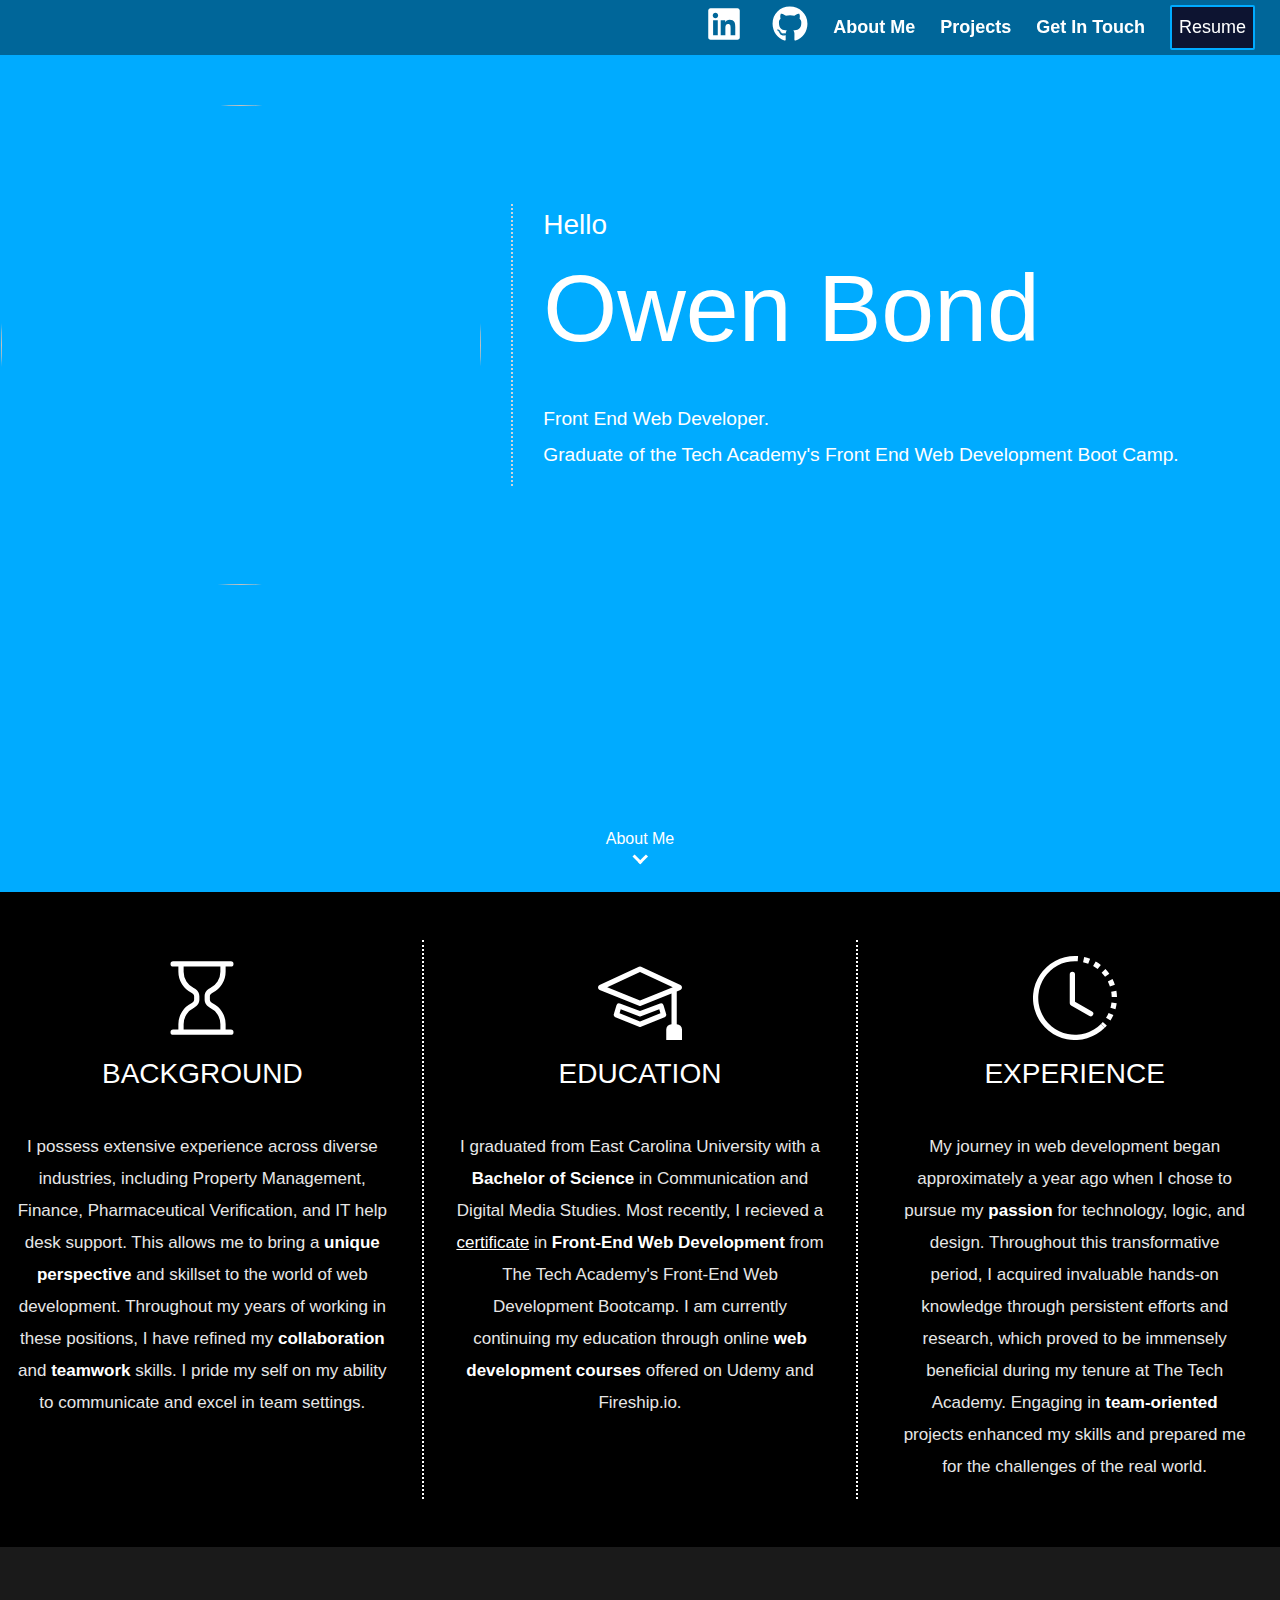
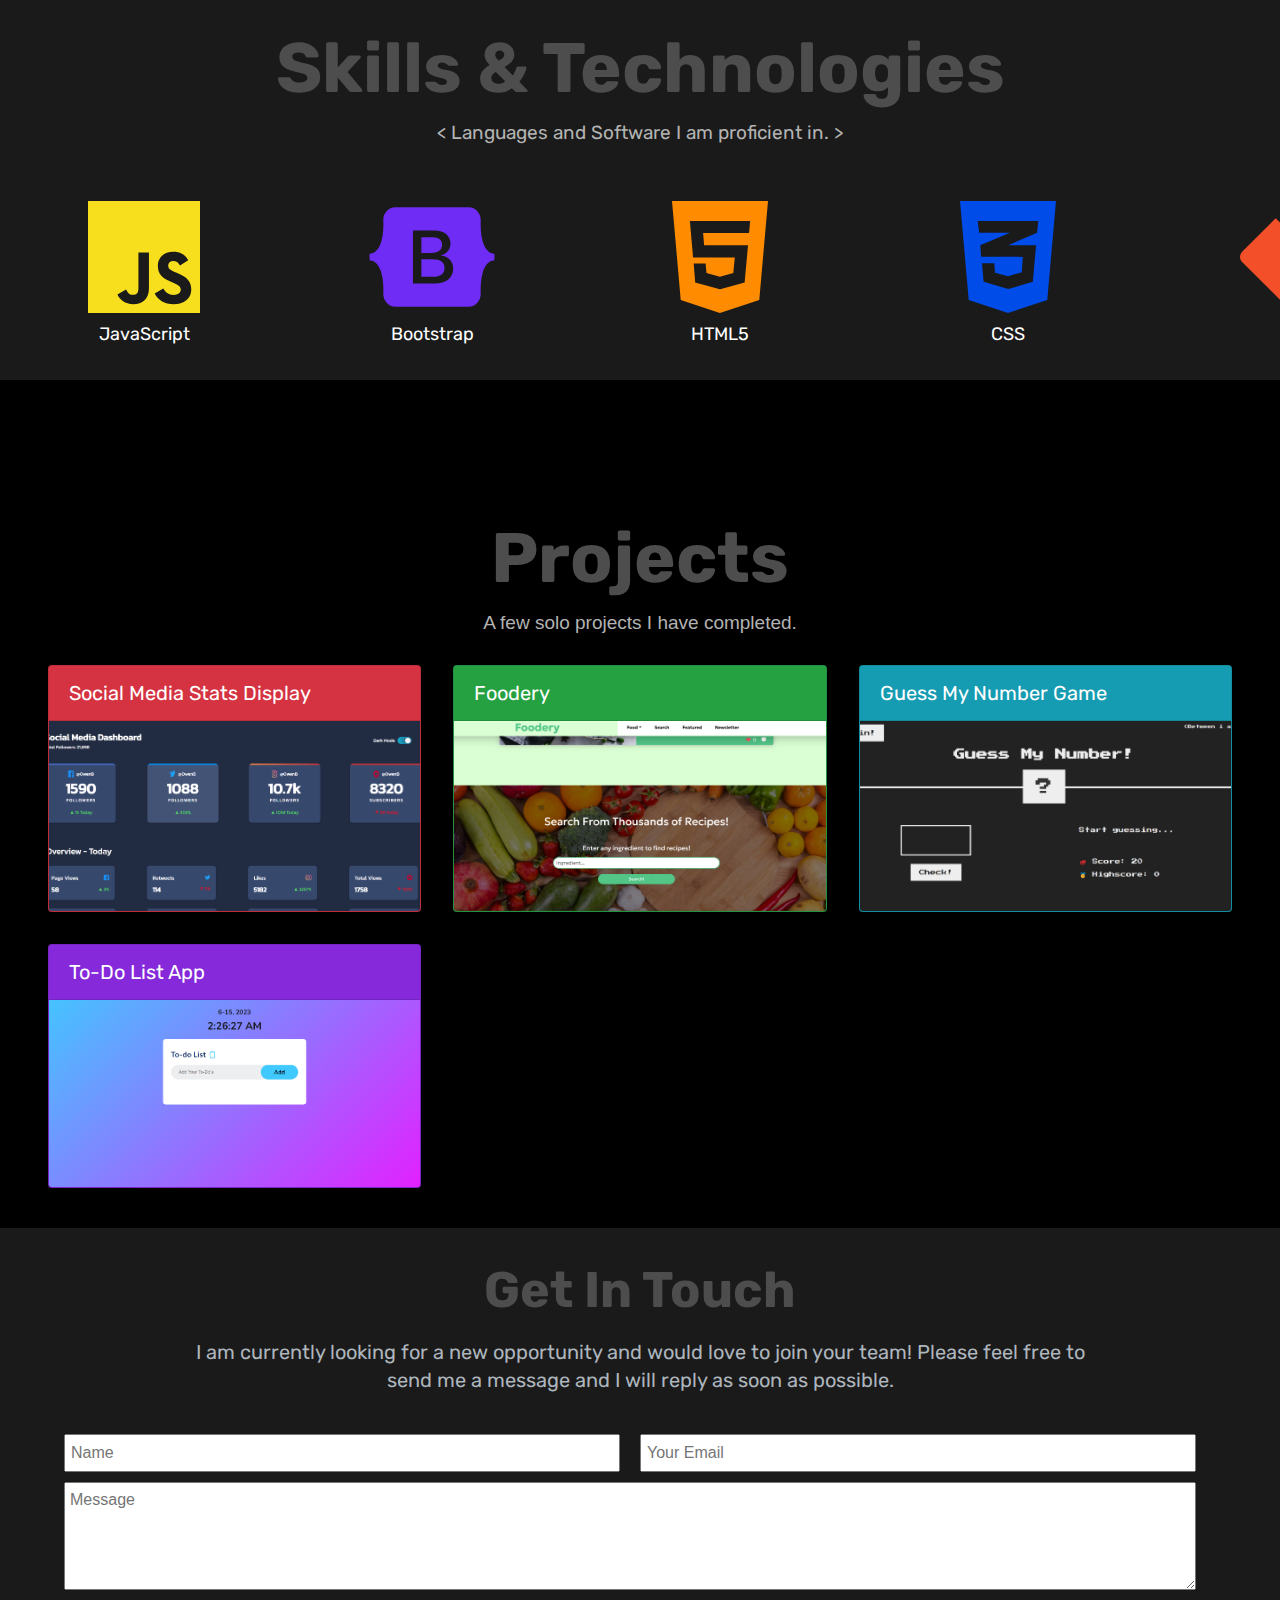
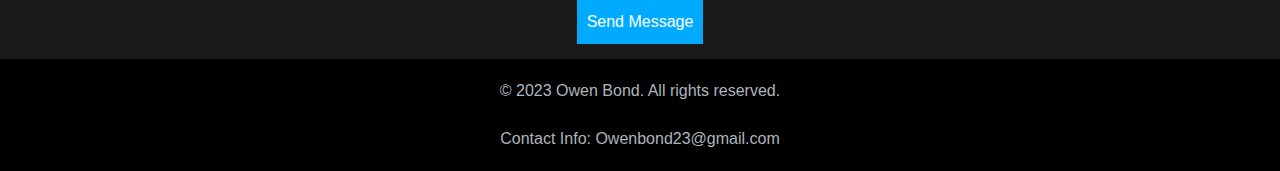
==== index.html @ 8c3c115b "Project Updates" ====
<!DOCTYPE html>
<html lang="en">
  <head>
    <meta charset="UTF-8" />
    <meta http-equiv="X-UA-Compatible" content="IE=edge" />
    <meta name="viewport" content="width=device-width, initial-scale=1.0" />

    <link rel="stylesheet" href="styles.css" />
    <link rel="preconnect" href="https://fonts.googleapis.com" />
    <link rel="preconnect" href="https://fonts.gstatic.com" crossorigin />
    <link
      href="https://fonts.googleapis.com/css2?family=Rubik:wght@400;700&display=swap"
      rel="stylesheet"
    />
    <script src="https://code.jquery.com/jquery-3.6.0.min.js"></script>
    <link
      rel="stylesheet"
      href="https://cdn.jsdelivr.net/npm/bootstrap@4.0.0/dist/css/bootstrap.min.css"
      integrity="sha384-Gn5384xqQ1aoWXA+058RXPxPg6fy4IWvTNh0E263XmFcJlSAwiGgFAW/dAiS6JXm"
      crossorigin="anonymous"
    />
    <title>Owen Bond</title>
  </head>
  <body>
    <!-- Nav Bar -->

    <div class="navbar-1 from-left">
      <div class="icon-container">
        <a
          class="icon-link"
          href="https://www.linkedin.com/in/owen-bond-795100236/"
          target="_blank"
        >
          <svg
            xmlns="http://www.w3.org/2000/svg"
            height="2em"
            width="2em"
            viewBox="0 0 448 512"
            fill="#fff"
          >
            <path
              d="M416 32H31.9C14.3 32 0 46.5 0 64.3v383.4C0 465.5 14.3 480 31.9 480H416c17.6 0 32-14.5 32-32.3V64.3c0-17.8-14.4-32.3-32-32.3zM135.4 416H69V202.2h66.5V416zm-33.2-243c-21.3 0-38.5-17.3-38.5-38.5S80.9 96 102.2 96c21.2 0 38.5 17.3 38.5 38.5 0 21.3-17.2 38.5-38.5 38.5zm282.1 243h-66.4V312c0-24.8-.5-56.7-34.5-56.7-34.6 0-39.9 27-39.9 54.9V416h-66.4V202.2h63.7v29.2h.9c8.9-16.8 30.6-34.5 62.9-34.5 67.2 0 79.7 44.3 79.7 101.9V416z"
            />
          </svg>
        </a>
        <a class="icon-link" href="https://github.com/OwenB23" target="_blank">
          <svg
            xmlns="http://www.w3.org/2000/svg"
            height="2em"
            width="2em"
            viewBox="0 0 496 512"
            fill="#fff"
          >
            <path
              d="M165.9 397.4c0 2-2.3 3.6-5.2 3.6-3.3.3-5.6-1.3-5.6-3.6 0-2 2.3-3.6 5.2-3.6 3-.3 5.6 1.3 5.6 3.6zm-31.1-4.5c-.7 2 1.3 4.3 4.3 4.9 2.6 1 5.6 0 6.2-2s-1.3-4.3-4.3-5.2c-2.6-.7-5.5.3-6.2 2.3zm44.2-1.7c-2.9.7-4.9 2.6-4.6 4.9.3 2 2.9 3.3 5.9 2.6 2.9-.7 4.9-2.6 4.6-4.6-.3-1.9-3-3.2-5.9-2.9zM244.8 8C106.1 8 0 113.3 0 252c0 110.9 69.8 205.8 169.5 239.2 12.8 2.3 17.3-5.6 17.3-12.1 0-6.2-.3-40.4-.3-61.4 0 0-70 15-84.7-29.8 0 0-11.4-29.1-27.8-36.6 0 0-22.9-15.7 1.6-15.4 0 0 24.9 2 38.6 25.8 21.9 38.6 58.6 27.5 72.9 20.9 2.3-16 8.8-27.1 16-33.7-55.9-6.2-112.3-14.3-112.3-110.5 0-27.5 7.6-41.3 23.6-58.9-2.6-6.5-11.1-33.3 2.6-67.9 20.9-6.5 69 27 69 27 20-5.6 41.5-8.5 62.8-8.5s42.8 2.9 62.8 8.5c0 0 48.1-33.6 69-27 13.7 34.7 5.2 61.4 2.6 67.9 16 17.7 25.8 31.5 25.8 58.9 0 96.5-58.9 104.2-114.8 110.5 9.2 7.9 17 22.9 17 46.4 0 33.7-.3 75.4-.3 83.6 0 6.5 4.6 14.4 17.3 12.1C428.2 457.8 496 362.9 496 252 496 113.3 383.5 8 244.8 8zM97.2 352.9c-1.3 1-1 3.3.7 5.2 1.6 1.6 3.9 2.3 5.2 1 1.3-1 1-3.3-.7-5.2-1.6-1.6-3.9-2.3-5.2-1zm-10.8-8.1c-.7 1.3.3 2.9 2.3 3.9 1.6 1 3.6.7 4.3-.7.7-1.3-.3-2.9-2.3-3.9-2-.6-3.6-.3-4.3.7zm32.4 35.6c-1.6 1.3-1 4.3 1.3 6.2 2.3 2.3 5.2 2.6 6.5 1 1.3-1.3.7-4.3-1.3-6.2-2.2-2.3-5.2-2.6-6.5-1zm-11.4-14.7c-1.6 1-1.6 3.6 0 5.9 1.6 2.3 4.3 3.3 5.6 2.3 1.6-1.3 1.6-3.9 0-6.2-1.4-2.3-4-3.3-5.6-2z"
            />
          </svg>
        </a>
      </div>
      <a href="#aboutMe" style="display: flex"> About Me</a
      ><a href="#projects" style="display: flex"> Projects</a>
      <a href="#GetInTouch" style="display: flex"> Get In Touch</a>
      <a
        href="https://owen-bond-resume.tiiny.site"
        target="_blank"
        download="resume.docx"
      >
        <button class="resumeBtn" id="resumeBtn" type="button">Resume</button>
      </a>
    </div>

    <!-- HERO SECTION -->
    <section class="hero-section">
      <div class="hero-container">
        <div class="hero-image">
          <img src="Images/New-zoomed-picture.jpg" />
        </div>
        <div class="hero-content-container">
          <div class="hero-content">Hello World! My name is</div>
          <h1 class="my-name">Owen Bond</h1>
          <div class="hero-specs">
            <p class="fade-in-1" id="first-paragraph">
              Front End Web Developer.
            </p>
            <p class="fade-in" id="second-paragraph">
              Graduate of the Tech Academy's Front End Web Development Boot
              Camp.
            </p>
          </div>
        </div>
      </div>
      <div class="fade-in-2 about-me-arrow">
        <p>About Me</p>
        <i class="arrow down"></i>
      </div>
    </section>

    <!-- ABOUT ME SECTION -->
    <section class="about-me-section" id="aboutMe">
      <div class="about-me-container">
        <div class="row text-center row-with-padding">
          <div class="col-lg-4 my-column">
            <svg
              xmlns="http://www.w3.org/2000/svg"
              height="100px"
              width="100px"
              fill="#fff"
              class="bi bi-hourglass pt-3"
              viewBox="0 0 16 16"
            >
              <path
                d="M2 1.5a.5.5 0 0 1 .5-.5h11a.5.5 0 0 1 0 1h-1v1a4.5 4.5 0 0 1-2.557 4.06c-.29.139-.443.377-.443.59v.7c0 .213.154.451.443.59A4.5 4.5 0 0 1 12.5 13v1h1a.5.5 0 0 1 0 1h-11a.5.5 0 1 1 0-1h1v-1a4.5 4.5 0 0 1 2.557-4.06c.29-.139.443-.377.443-.59v-.7c0-.213-.154-.451-.443-.59A4.5 4.5 0 0 1 3.5 3V2h-1a.5.5 0 0 1-.5-.5zm2.5.5v1a3.5 3.5 0 0 0 1.989 3.158c.533.256 1.011.791 1.011 1.491v.702c0 .7-.478 1.235-1.011 1.491A3.5 3.5 0 0 0 4.5 13v1h7v-1a3.5 3.5 0 0 0-1.989-3.158C8.978 9.586 8.5 9.052 8.5 8.351v-.702c0-.7.478-1.235 1.011-1.491A3.5 3.5 0 0 0 11.5 3V2h-7z"
              />
            </svg>
            <h3>BACKGROUND</h3>
            <p>
              I possess extensive experience across diverse industries,
              including Property Management, Finance, Pharmaceutical
              Verification, and IT help desk support. This allows me to bring a
              <strong style="color: #fff">unique perspective</strong> and
              skillset to the world of web development. Throughout my years of
              working in these positions, I have refined my
              <strong style="color: #fff">collaboration</strong> and
              <strong style="color: #fff">teamwork</strong> skills. I pride my
              self on my ability to communicate and excel in team settings.
            </p>
          </div>
          <div class="col-lg my-column border-middle">
            <svg
              xmlns="http://www.w3.org/2000/svg"
              width="100"
              height="100"
              fill="#fff"
              class="bi bi-mortarboard pt-3"
              viewBox="0 0 16 16"
            >
              <path
                d="M8.211 2.047a.5.5 0 0 0-.422 0l-7.5 3.5a.5.5 0 0 0 .025.917l7.5 3a.5.5 0 0 0 .372 0L14 7.14V13a1 1 0 0 0-1 1v2h3v-2a1 1 0 0 0-1-1V6.739l.686-.275a.5.5 0 0 0 .025-.917l-7.5-3.5ZM8 8.46 1.758 5.965 8 3.052l6.242 2.913L8 8.46Z"
              />
              <path
                d="M4.176 9.032a.5.5 0 0 0-.656.327l-.5 1.7a.5.5 0 0 0 .294.605l4.5 1.8a.5.5 0 0 0 .372 0l4.5-1.8a.5.5 0 0 0 .294-.605l-.5-1.7a.5.5 0 0 0-.656-.327L8 10.466 4.176 9.032Zm-.068 1.873.22-.748 3.496 1.311a.5.5 0 0 0 .352 0l3.496-1.311.22.748L8 12.46l-3.892-1.556Z"
              />
            </svg>
            <h3>EDUCATION</h3>
            <p>
              I graduated from East Carolina University with a
              <strong style="color: #fff">Bachelor of Science</strong> in
              Communication and Digital Media Studies. Most recently, I recieved
              a
              <a href="https://www.learncodinganywhere.com" target="_blank"
                >certificate</a
              >
              in
              <strong style="color: #fff">Front-End Web Development</strong>
              from The Tech Academy's Front-End Web Development Bootcamp. I am
              currently continuing my education through online
              <strong style="color: #fff">web development courses</strong>
              offered on Udemy and Fireship.io.
            </p>
          </div>

          <div class="col-lg-4 my-column">
            <div class="col-lg my-column">
              <svg
                xmlns="http://www.w3.org/2000/svg"
                width="100"
                height="100"
                fill="#fff"
                class="bi bi-clock-history pt-3"
                viewBox="0 0 16 16"
              >
                <path
                  d="M8.515 1.019A7 7 0 0 0 8 1V0a8 8 0 0 1 .589.022l-.074.997zm2.004.45a7.003 7.003 0 0 0-.985-.299l.219-.976c.383.086.76.2 1.126.342l-.36.933zm1.37.71a7.01 7.01 0 0 0-.439-.27l.493-.87a8.025 8.025 0 0 1 .979.654l-.615.789a6.996 6.996 0 0 0-.418-.302zm1.834 1.79a6.99 6.99 0 0 0-.653-.796l.724-.69c.27.285.52.59.747.91l-.818.576zm.744 1.352a7.08 7.08 0 0 0-.214-.468l.893-.45a7.976 7.976 0 0 1 .45 1.088l-.95.313a7.023 7.023 0 0 0-.179-.483zm.53 2.507a6.991 6.991 0 0 0-.1-1.025l.985-.17c.067.386.106.778.116 1.17l-1 .025zm-.131 1.538c.033-.17.06-.339.081-.51l.993.123a7.957 7.957 0 0 1-.23 1.155l-.964-.267c.046-.165.086-.332.12-.501zm-.952 2.379c.184-.29.346-.594.486-.908l.914.405c-.16.36-.345.706-.555 1.038l-.845-.535zm-.964 1.205c.122-.122.239-.248.35-.378l.758.653a8.073 8.073 0 0 1-.401.432l-.707-.707z"
                />
                <path
                  d="M8 1a7 7 0 1 0 4.95 11.95l.707.707A8.001 8.001 0 1 1 8 0v1z"
                />
                <path
                  d="M7.5 3a.5.5 0 0 1 .5.5v5.21l3.248 1.856a.5.5 0 0 1-.496.868l-3.5-2A.5.5 0 0 1 7 9V3.5a.5.5 0 0 1 .5-.5z"
                />
              </svg>
              <h3>EXPERIENCE</h3>
              <p>
                My journey in web development began approximately a year ago
                when I chose to pursue my
                <strong style="color: #fff">passion</strong> for technology,
                logic, and design. Throughout this transformative period, I
                acquired invaluable hands-on knowledge through persistent
                efforts and research, which proved to be immensely beneficial
                during my tenure at The Tech Academy. Engaging in
                <strong style="color: #fff">team-oriented</strong>
                projects enhanced my skills and prepared me for the challenges
                of the real world.
              </p>
            </div>
          </div>
        </div>
      </div>
    </section>

    <!-- Skills Section -->
    <section class="skills-section" id="skills-section">
      <div class="skills-container">
        <h1>Skills & Technologies</h1>
        <p>< Languages and Software I am proficient in. ></p>
      </div>

      <div id="carousel-container">
        <div class="icons">
          <div class="icons-container">
            <svg
              xmlns="http://www.w3.org/2000/svg"
              height="8em"
              width="8em"
              viewBox="0 0 448 512"
              fill=" #f7df1e "
            >
              <path
                d="M0 32v448h448V32H0zm243.8 349.4c0 43.6-25.6 63.5-62.9 63.5-33.7 0-53.2-17.4-63.2-38.5l34.3-20.7c6.6 11.7 12.6 21.6 27.1 21.6 13.8 0 22.6-5.4 22.6-26.5V237.7h42.1v143.7zm99.6 63.5c-39.1 0-64.4-18.6-76.7-43l34.3-19.8c9 14.7 20.8 25.6 41.5 25.6 17.4 0 28.6-8.7 28.6-20.8 0-14.4-11.4-19.5-30.7-28l-10.5-4.5c-30.4-12.9-50.5-29.2-50.5-63.5 0-31.6 24.1-55.6 61.6-55.6 26.8 0 46 9.3 59.8 33.7L368 290c-7.2-12.9-15-18-27.1-18-12.3 0-20.1 7.8-20.1 18 0 12.6 7.8 17.7 25.9 25.6l10.5 4.5c35.8 15.3 55.9 31 55.9 66.2 0 37.8-29.8 58.6-69.7 58.6z"
              />
            </svg>
            <p>JavaScript</p>
          </div>
          <div class="icons-container">
            <svg
              xmlns="http://www.w3.org/2000/svg"
              height="8em"
              width="8em"
              viewBox="0 0 576 512"
              fill="#6f2cf4"
            >
              <path
                d="M333.5,201.4c0-22.1-15.6-34.3-43-34.3h-50.4v71.2h42.5C315.4,238.2,333.5,225,333.5,201.4z M517,188.6 c-9.5-30.9-10.9-68.8-9.8-98.1c1.1-30.5-22.7-58.5-54.7-58.5H123.7c-32.1,0-55.8,28.1-54.7,58.5c1,29.3-0.3,67.2-9.8,98.1 c-9.6,31-25.7,50.6-52.2,53.1v28.5c26.4,2.5,42.6,22.1,52.2,53.1c9.5,30.9,10.9,68.8,9.8,98.1c-1.1,30.5,22.7,58.5,54.7,58.5h328.7 c32.1,0,55.8-28.1,54.7-58.5c-1-29.3,0.3-67.2,9.8-98.1c9.6-31,25.7-50.6,52.1-53.1v-28.5C542.7,239.2,526.5,219.6,517,188.6z M300.2,375.1h-97.9V136.8h97.4c43.3,0,71.7,23.4,71.7,59.4c0,25.3-19.1,47.9-43.5,51.8v1.3c33.2,3.6,55.5,26.6,55.5,58.3 C383.4,349.7,352.1,375.1,300.2,375.1z M290.2,266.4h-50.1v78.4h52.3c34.2,0,52.3-13.7,52.3-39.5 C344.7,279.6,326.1,266.4,290.2,266.4z"
              />
            </svg>
            <p>Bootstrap</p>
          </div>
          <div class="icons-container">
            <svg
              xmlns="http://www.w3.org/2000/svg"
              height="8em"
              width="8em"
              viewBox="0 0 384 512"
              fill="	#FF8C00"
            >
              <path
                d="M0 32l34.9 395.8L191.5 480l157.6-52.2L384 32H0zm308.2 127.9H124.4l4.1 49.4h175.6l-13.6 148.4-97.9 27v.3h-1.1l-98.7-27.3-6-75.8h47.7L138 320l53.5 14.5 53.7-14.5 6-62.2H84.3L71.5 112.2h241.1l-4.4 47.7z"
              />
            </svg>
            <p>HTML5</p>
          </div>
          <div class="icons-container">
            <svg
              xmlns="http://www.w3.org/2000/svg"
              height="8em"
              width="8em"
              viewBox="0 0 384 512"
              fill="#004ce8"
            >
              <path
                d="M0 32l34.9 395.8L192 480l157.1-52.2L384 32H0zm313.1 80l-4.8 47.3L193 208.6l-.3.1h111.5l-12.8 146.6-98.2 28.7-98.8-29.2-6.4-73.9h48.9l3.2 38.3 52.6 13.3 54.7-15.4 3.7-61.6-166.3-.5v-.1l-.2.1-3.6-46.3L193.1 162l6.5-2.7H76.7L70.9 112h242.2z"
              />
              <p>CSS</p>
            </svg>
          </div>
          <div class="icons-container">
            <svg
              xmlns="http://www.w3.org/2000/svg"
              height="8em"
              width="8em"
              viewBox="0 0 448 512"
              fill="#f34f29"
            >
              <path
                d="M439.55 236.05L244 40.45a28.87 28.87 0 0 0-40.81 0l-40.66 40.63 51.52 51.52c27.06-9.14 52.68 16.77 43.39 43.68l49.66 49.66c34.23-11.8 61.18 31 35.47 56.69-26.49 26.49-70.21-2.87-56-37.34L240.22 199v121.85c25.3 12.54 22.26 41.85 9.08 55a34.34 34.34 0 0 1-48.55 0c-17.57-17.6-11.07-46.91 11.25-56v-123c-20.8-8.51-24.6-30.74-18.64-45L142.57 101 8.45 235.14a28.86 28.86 0 0 0 0 40.81l195.61 195.6a28.86 28.86 0 0 0 40.8 0l194.69-194.69a28.86 28.86 0 0 0 0-40.81z"
              />
            </svg>
            <p>Git</p>
          </div>
          <div class="icons-container">
            <svg
              xmlns="http://www.w3.org/2000/svg"
              height="8em"
              width="8em"
              viewBox="0 0 496 512"
              fill="#fff"
            >
              <path
                d="M165.9 397.4c0 2-2.3 3.6-5.2 3.6-3.3.3-5.6-1.3-5.6-3.6 0-2 2.3-3.6 5.2-3.6 3-.3 5.6 1.3 5.6 3.6zm-31.1-4.5c-.7 2 1.3 4.3 4.3 4.9 2.6 1 5.6 0 6.2-2s-1.3-4.3-4.3-5.2c-2.6-.7-5.5.3-6.2 2.3zm44.2-1.7c-2.9.7-4.9 2.6-4.6 4.9.3 2 2.9 3.3 5.9 2.6 2.9-.7 4.9-2.6 4.6-4.6-.3-1.9-3-3.2-5.9-2.9zM244.8 8C106.1 8 0 113.3 0 252c0 110.9 69.8 205.8 169.5 239.2 12.8 2.3 17.3-5.6 17.3-12.1 0-6.2-.3-40.4-.3-61.4 0 0-70 15-84.7-29.8 0 0-11.4-29.1-27.8-36.6 0 0-22.9-15.7 1.6-15.4 0 0 24.9 2 38.6 25.8 21.9 38.6 58.6 27.5 72.9 20.9 2.3-16 8.8-27.1 16-33.7-55.9-6.2-112.3-14.3-112.3-110.5 0-27.5 7.6-41.3 23.6-58.9-2.6-6.5-11.1-33.3 2.6-67.9 20.9-6.5 69 27 69 27 20-5.6 41.5-8.5 62.8-8.5s42.8 2.9 62.8 8.5c0 0 48.1-33.6 69-27 13.7 34.7 5.2 61.4 2.6 67.9 16 17.7 25.8 31.5 25.8 58.9 0 96.5-58.9 104.2-114.8 110.5 9.2 7.9 17 22.9 17 46.4 0 33.7-.3 75.4-.3 83.6 0 6.5 4.6 14.4 17.3 12.1C428.2 457.8 496 362.9 496 252 496 113.3 383.5 8 244.8 8zM97.2 352.9c-1.3 1-1 3.3.7 5.2 1.6 1.6 3.9 2.3 5.2 1 1.3-1 1-3.3-.7-5.2-1.6-1.6-3.9-2.3-5.2-1zm-10.8-8.1c-.7 1.3.3 2.9 2.3 3.9 1.6 1 3.6.7 4.3-.7.7-1.3-.3-2.9-2.3-3.9-2-.6-3.6-.3-4.3.7zm32.4 35.6c-1.6 1.3-1 4.3 1.3 6.2 2.3 2.3 5.2 2.6 6.5 1 1.3-1.3.7-4.3-1.3-6.2-2.2-2.3-5.2-2.6-6.5-1zm-11.4-14.7c-1.6 1-1.6 3.6 0 5.9 1.6 2.3 4.3 3.3 5.6 2.3 1.6-1.3 1.6-3.9 0-6.2-1.4-2.3-4-3.3-5.6-2z"
              />
            </svg>
            <p>GitHub</p>
          </div>
          <div class="icons-container">
            <svg
              xmlns="http://www.w3.org/2000/svg"
              height="8em"
              width="8em"
              viewBox="-1.19275382 .5 25.19275382 24.582"
            >
              <path
                d="m1.406 16.346c.023.052.049.1.077.148.013.028.031.057.047.083.026.052.054.102.081.152l.157.264c.029.049.057.097.09.145.055.094.12.186.177.28.026.039.05.078.079.117.11.171.21.313.317.451.076.103.152.204.234.305.027.038.057.076.085.114l.221.268c.027.031.054.067.083.099.098.118.202.232.306.348 0 .002.003.004.005.007.129.162.268.306.42.434l.004.004c.08.082.16.163.245.243l.101.097c.111.104.222.207.339.307.002 0 .003.002.005.003l.057.05c.102.089.205.177.31.259l.125.105c.085.068.173.132.26.199l.136.104c.093.07.192.138.287.206.035.025.07.05.106.073l.029.023.281.184.12.08c.147.094.293.182.439.27.042.021.084.044.123.068.108.062.22.125.329.182.06.034.122.063.184.094.075.042.153.083.233.125.022.007.04.014.058.024l.004-.004c.033.015.064.031.096.047.12.06.245.117.375.173.024.01.05.02.076.034.144.063.288.123.437.181.034.01.07.027.105.04.135.051.274.103.412.152l.05.018c.153.052.304.102.46.149.036.01.073.023.111.033.159.048.313.105.474.135 10.273 1.863 13.258-6.146 13.258-6.146-2.508 3.25-6.959 4.107-11.174 3.153-.156-.036-.312-.086-.47-.132a11.753 11.753 0 0 1 -.663-.209l.095.029-.062-.024c-.136-.046-.267-.097-.4-.148a1.53 1.53 0 0 0 -.099-.038l-.011-.003c-.147-.059-.29-.119-.432-.182-.031-.01-.057-.024-.088-.036a13.656 13.656 0 0 1 -.5-.23l.138.061a1.483 1.483 0 0 1 -.106-.052c-.094-.044-.188-.094-.28-.141a3.784 3.784 0 0 1 -.207-.106l.02.01c-.113-.06-.226-.125-.34-.186-.034-.024-.073-.044-.112-.066a14.058 14.058 0 0 1 -.502-.306l.063.038a2.042 2.042 0 0 1 -.124-.083l.006.004a6.039 6.039 0 0 1 -.316-.208c-.034-.022-.065-.046-.1-.07a8.47 8.47 0 0 1 -.318-.228l.024.017c-.042-.034-.087-.066-.132-.099-.088-.069-.177-.135-.265-.207l-.118-.094a10.16 10.16 0 0 1 -.37-.309l-.001-.001-.347-.315-.1-.094c-.082-.083-.166-.162-.25-.244l-.097-.1a9.008 9.008 0 0 1 -.303-.315l-.006-.007-.017-.014a17.877 17.877 0 0 1 -.313-.353c-.027-.031-.052-.064-.08-.097l-.227-.275a13.75 13.75 0 0 1 -.3-.391l-.04-.056c-2.338-3.176-3.184-7.559-1.313-11.155l-1.652 2.089c-2.125 3.039-1.862 6.991-.237 10.218.037.079.078.153.118.228z"
                fill="#1266a9"
              />
              <path d="m8.563 11.968-.011-.016-.009-.012z" />
              <path
                d="m9.681 13.28.09.09c.114.11.231.217.35.324l.015.013c.12.106.255.217.394.325l.021.016c.034.023.063.05.096.073.14.108.281.211.428.314l.015.009c.062.045.128.086.198.13.028.018.06.042.09.06.106.068.21.131.317.196.017.007.032.016.048.023.09.055.188.108.282.156.033.02.065.035.099.054.067.033.133.068.197.102l.032.014c.135.066.273.128.408.189.034.013.063.024.092.038.111.048.224.094.335.136.05.017.097.037.144.052.102.038.209.073.31.108l.14.045c.146.045.294.104.449.128 7.933 1.306 9.769-4.771 9.769-4.771-1.653 2.367-4.852 3.495-8.261 2.614a8.215 8.215 0 0 1 -.506-.145l.057.016c-.048-.013-.09-.028-.136-.042-.104-.036-.211-.071-.312-.108l-.144-.054c-.112-.045-.226-.087-.335-.135-.034-.015-.065-.025-.091-.04-.14-.063-.281-.125-.418-.191l-.206-.107-.119-.06c-.092-.048-.177-.098-.265-.149a.558.558 0 0 1 -.065-.036l.003.001c-.106-.066-.216-.13-.318-.197-.034-.019-.065-.042-.097-.062l-.208-.135c-.144-.1-.285-.207-.428-.311-.032-.029-.063-.053-.094-.079-1.499-1.173-2.681-2.776-3.242-4.591-.591-1.887-.461-4.003.56-5.72l-1.255 1.768c-1.541 2.201-1.454 5.143-.254 7.471.219.43.441.793.686 1.139.228.326.48.708.784.97.108.123.224.24.345.359z"
                fill="#1266a9"
              />
              <path
                d="m2.436 17.992-.004-.006-.007-.009zm4.158-.744.01.007.002.003z"
              />
              <path
                d="m13.666 1.427c-.909 1.327-.996 2.975-.37 4.438.665 1.554 2.024 2.774 3.608 3.352.065.025.128.046.195.07l.088.027c.092.029.185.063.28.084 4.381.841 5.567-2.238 5.886-2.691-1.043 1.49-2.792 1.848-4.938 1.329a4.753 4.753 0 0 1 -.55-.17l.033.011a6.196 6.196 0 0 1 -.656-.27l.038.017c-.41-.2-.762-.416-1.089-.664-1.918-1.45-3.104-4.211-1.852-6.46z"
                fill="#1266a9"
              />
            </svg>
            <p>JQuery</p>
          </div>
          <div class="icons-container">
            <svg
              xmlns="http://www.w3.org/2000/svg"
              width="8em"
              height="8em"
              viewBox="0 0 256 266"
              preserveAspectRatio="xMidYMid"
            >
              <path
                d="M229.382 209.176L128 254.109 26.616 209.176C26.544 201.887 20.613 196 13.309 196 5.96 196 0 201.96 0 209.309c0 7.354 5.96 13.311 13.309 13.311 3.392 0 6.49-1.27 8.838-3.359l103.63 45.922c1.474.647 3.078.6 4.444 0l103.63-45.922a13.248 13.248 0 0 0 8.839 3.359c7.349 0 13.309-5.957 13.309-13.311 0-7.349-5.96-13.309-13.309-13.309-7.309 0-13.236 5.887-13.308 13.176z"
                fill="#62BBE7"
              />
              <path
                d="M114.808 107.166L11.29 153.044a5.509 5.509 0 0 0 0 10.08l114.595 50.787c1.366.6 2.967.653 4.44.002l103.545-45.89a13.245 13.245 0 0 0 8.831 3.362c7.344 0 13.299-5.956 13.299-13.298 0-7.349-5.955-13.3-13.299-13.3-7.302 0-13.224 5.883-13.296 13.165l-101.3 44.895-101-44.76 92.164-40.85a13.233 13.233 0 0 0 8.837 3.362c7.345 0 13.299-5.955 13.299-13.3 0-7.348-5.954-13.299-13.3-13.299-7.303 0-13.224 5.884-13.297 13.166z"
                fill="#62BBE7"
              />
              <path
                d="M125.777 51.467L22.147 97.393a13.239 13.239 0 0 0-8.838-3.363C5.96 94.03 0 99.991 0 107.339c0 7.355 5.96 13.31 13.309 13.31 7.304 0 13.235-5.887 13.307-13.176L128 62.546l101.082 44.793-92.244 40.882a13.249 13.249 0 0 0-8.838-3.363c-7.355 0-13.31 5.959-13.31 13.31 0 7.354 5.955 13.309 13.31 13.309 7.306 0 13.23-5.887 13.307-13.177l103.604-45.916a5.498 5.498 0 0 0 2.825-2.822 5.52 5.52 0 0 0-2.825-7.267l-114.69-50.824a5.491 5.491 0 0 0-4.444-.004z"
                fill="#78CBC8"
              />
              <path
                d="M125.778.466L22.148 46.394a13.259 13.259 0 0 0-8.838-3.361C5.961 43.033 0 48.992 0 56.345c0 7.35 5.961 13.305 13.31 13.305 7.304 0 13.235-5.887 13.307-13.173L128 11.543l101.383 44.934c.072 7.286 5.999 13.173 13.307 13.173 7.35 0 13.31-5.955 13.31-13.305 0-7.353-5.96-13.312-13.31-13.312-3.394 0-6.49 1.269-8.838 3.361L130.222.468A5.554 5.554 0 0 0 127.993 0c-.741 0-1.493.149-2.215.466z"
                fill="#78CBC8"
              />
            </svg>
            <p>Restful API</p>
          </div>
          <div class="icons-container">
            <svg
              xmlns="http://www.w3.org/2000/svg"
              height="8em"
              width="8em"
              viewBox="-7.938 -7.939 72.731 49.537"
              width="2500"
            >
              <g stroke-width=".187">
                <path
                  d="m21.72 24.79c-1.143 6.217-2.65 10.74-4.521 13.55-1.458 2.172-3.055 3.258-4.794 3.258-.464 0-1.035-.14-1.714-.418v-1.5c.331.05.72.075 1.167.075.811 0 1.465-.224 1.963-.673.596-.547.894-1.161.894-1.842 0-.465-.233-1.42-.696-2.864l-3.08-9.59h2.757l2.21 7.173c.497 1.628.704 2.765.621 3.413 1.21-3.238 2.054-6.766 2.534-10.58h2.658m-12.17 12.4h-2.806c-.099-4.75-.372-9.215-.82-13.4h-.023l-4.273 13.4h-2.138l-4.247-13.4h-.025c-.315 4.018-.513 8.483-.596 13.4h-2.559c.165-5.978.58-11.58 1.241-16.81h3.478l4.049 12.35h.025l4.074-12.35h3.328c.728 6.126 1.159 11.73 1.29 16.81"
                  fill="#00758f"
                />
                <path
                  d="m59.08 37.19h-7.973v-16.81h2.683v14.74h5.29v2.068m-20.05-3.363c-.68-1.096-1.019-2.854-1.019-5.279 0-4.233 1.284-6.351 3.85-6.351 1.342 0 2.327.507 2.956 1.519.678 1.096 1.018 2.84 1.018 5.231 0 4.267-1.284 6.402-3.85 6.402-1.341 0-2.327-.506-2.955-1.52m9.985 3.768-3.082-1.524c.274-.226.535-.47.77-.75 1.31-1.543 1.964-3.826 1.964-6.849 0-5.562-2.178-8.344-6.533-8.344-2.136 0-3.801.705-4.993 2.118-1.31 1.544-1.963 3.82-1.963 6.824 0 2.955.58 5.123 1.738 6.5 1.056 1.245 2.653 1.868 4.792 1.868.798 0 1.53-.098 2.195-.295l4.013 2.342 1.094-1.89m-15-5.065c0 1.426-.522 2.596-1.564 3.512-1.042.911-2.443 1.369-4.196 1.369-1.64 0-3.23-.527-4.77-1.57l.721-1.444c1.325.664 2.524.995 3.6.995 1.01 0 1.8-.225 2.372-.67.57-.449.913-1.074.913-1.867 0-.998-.695-1.851-1.968-2.567a306.291 306.291 0 0 1 -3.526-1.998c-1.273-.932-1.912-1.931-1.912-3.577 0-1.362.476-2.463 1.427-3.3.953-.84 2.183-1.26 3.689-1.26 1.557 0 2.972.417 4.247 1.248l-.648 1.443c-1.09-.464-2.166-.697-3.227-.697-.86 0-1.524.208-1.986.624-.465.413-.752.945-.752 1.593 0 .996.71 1.86 2.019 2.59 1.19.647 3.599 2.024 3.599 2.024 1.31.93 1.963 1.921 1.963 3.554m26.979 4.658h.445v-1.71h.581v-.35h-1.63v.35h.604zm3.383 0h.419v-2.06h-.63l-.513 1.404-.559-1.404h-.607v2.06h.397v-1.568h.022l.585 1.568h.302l.584-1.568z"
                  fill="#f29111"
                />
                <path
                  d="m36.78-7.929c-.709-.01-1.327.257-1.646 1.042-.547 1.321.81 2.62 1.277 3.291.344.467.79.996 1.032 1.523.142.345.183.712.325 1.077.324.894.627 1.889 1.053 2.723.222.427.465.874.749 1.258.163.225.446.325.507.692-.283.405-.305 1.015-.466 1.524-.73 2.295-.446 5.139.587 6.825.324.507 1.094 1.625 2.128 1.198.912-.365.71-1.523.972-2.538.061-.246.02-.407.142-.57v.042c.283.568.568 1.115.831 1.686.629.994 1.722 2.03 2.634 2.72.485.367.87.996 1.478 1.22v-.062h-.04c-.122-.182-.304-.264-.466-.405-.365-.366-.769-.813-1.053-1.22-.85-1.136-1.601-2.396-2.268-3.696-.325-.631-.608-1.321-.872-1.95-.121-.243-.121-.61-.324-.731-.305.446-.75.833-.972 1.379-.385.875-.425 1.951-.568 3.068-.08.021-.04 0-.08.04-.648-.162-.871-.832-1.115-1.4-.608-1.443-.71-3.76-.182-5.424.14-.426.75-1.766.506-2.173-.122-.388-.527-.61-.75-.915a8.054 8.054 0 0 1 -.728-1.3c-.486-1.137-.73-2.397-1.256-3.534-.243-.53-.67-1.077-1.013-1.564-.386-.549-.81-.935-1.115-1.584-.1-.224-.242-.59-.08-.833.039-.163.121-.224.284-.265.261-.223 1.012.06 1.275.182.75.304 1.378.59 2.005 1.015.283.204.587.59.952.692h.426c.648.142 1.378.04 1.986.223 1.073.345 2.045.853 2.917 1.401a18.007 18.007 0 0 1 6.319 6.947c.244.467.346.894.568 1.38.426.998.953 2.013 1.378 2.987.425.955.831 1.93 1.44 2.722.302.426 1.518.65 2.065.873.405.182 1.033.345 1.398.568.69.426 1.376.914 2.025 1.382.324.244 1.336.751 1.397 1.158-1.62-.04-2.876.122-3.93.57-.303.121-.789.121-.83.507.163.162.182.426.325.65.243.407.667.954 1.053 1.24.426.325.851.649 1.297.933.79.49 1.681.773 2.45 1.26.447.284.892.65 1.338.955.222.162.363.427.648.527v-.062c-.143-.182-.183-.446-.324-.65-.202-.202-.405-.385-.608-.588a9.674 9.674 0 0 0 -2.106-2.05c-.649-.449-2.068-1.059-2.33-1.808l-.041-.041c.445-.041.973-.204 1.399-.327.687-.183 1.316-.142 2.025-.324.324-.082.648-.184.974-.283v-.185c-.367-.364-.629-.853-1.013-1.198-1.032-.893-2.168-1.766-3.343-2.499-.63-.406-1.44-.669-2.108-1.015-.242-.122-.647-.182-.79-.386-.364-.447-.568-1.035-.83-1.564a50.647 50.647 0 0 1 -1.661-3.535c-.365-.792-.588-1.583-1.033-2.315-2.088-3.454-4.356-5.545-7.84-7.597-.75-.427-1.641-.61-2.592-.833-.508-.021-1.013-.06-1.52-.08-.325-.144-.65-.53-.933-.713-.722-.457-2.156-1.247-3.337-1.265zm4.998 5.021c-.344 0-.586.042-.83.102v.04h.039c.163.325.447.55.648.834.163.325.305.649.467.974l.04-.04c.285-.203.427-.528.427-1.016-.123-.143-.142-.284-.244-.427-.121-.202-.385-.304-.547-.467z"
                  fill="#00758f"
                />
              </g>
            </svg>
            <p>MySQL</p>
          </div>
          <div class="icons-container">
            <svg
              xmlns="http://www.w3.org/2000/svg"
              height="8em"
              width="8em"
              viewBox="-11.9 -2 1003.9 995.6"
            >
              <path
                d="m12.1 353.9s-24-17.3 4.8-40.4l67.1-60s19.2-20.2 39.5-2.6l619.2 468.8v224.8s-.3 35.3-45.6 31.4z"
                fill="#2489ca"
              />
              <path
                d="m171.7 498.8-159.6 145.1s-16.4 12.2 0 34l74.1 67.4s17.6 18.9 43.6-2.6l169.2-128.3z"
                fill="#1070b3"
              />
              <path
                d="m451.9 500 292.7-223.5-1.9-223.6s-12.5-48.8-54.2-23.4l-389.5 354.5z"
                fill="#0877b9"
              />
              <path
                d="m697.1 976.2c17 17.4 37.6 11.7 37.6 11.7l228.1-112.4c29.2-19.9 25.1-44.6 25.1-44.6v-671.2c0-29.5-30.2-39.7-30.2-39.7l-197.7-95.3c-43.2-26.7-71.5 4.8-71.5 4.8s36.4-26.2 54.2 23.4v887.5c0 6.1-1.3 12.1-3.9 17.5-5.2 10.5-16.5 20.3-43.6 16.2z"
                fill="#3c99d4"
              />
            </svg>
            <p>Visual Studio</p>
          </div>
        </div>
      </div>
    </section>

    <!-- Projects Section -->
    <section class="projects">
      <div class="projects-header" id="projects">
        <h1>Projects</h1>
        <p>A few solo projects I have completed.</p>
      </div>

      <div class="cards-container">
        <div class="card text-white bg-danger mb-3" style="max-width: 100%">
          <div
            data-toggle="modal"
            data-target="#project1Modal"
            class="card-header"
          >
            Social Media Stats Display
          </div>
          <div
            data-toggle="modal"
            data-target="#project1Modal"
            class="card-body p-0"
          >
            <img
              src="Images/socialmedia tracker.png"
              class="card-image"
              alt="Project Image"
            />
          </div>
        </div>

        <div
          class="modal fade"
          id="project1Modal"
          tabindex="-1"
          role="dialog"
          aria-labelledby="project1ModalLabel"
          aria-hidden="true"
        >
          <div class="modal-dialog modal-lg">
            <div
              style="background-color: black; border: 2px solid #adb5bd"
              class="modal-content"
            >
              <button
                type="button"
                class="close close-button"
                data-dismiss="modal"
                aria-label="Close"
              >
                <span aria-hidden="true">&times;</span>
              </button>
              <div class="modal-image-container">
                <img src="Images/socialmedia tracker.png" alt="Project Image" />
                <div class="overlay-container">
                  <div class="image-overlay">
                    <a
                      href="https://owenb23.github.io/Social-Media-Tracker/"
                      target="_blank"
                    >
                      <svg
                        xmlns="http://www.w3.org/2000/svg"
                        height="100%"
                        width="100%"
                        viewBox="0 0 640 512"
                        fill="#fff"
                      >
                        <path
                          d="M64 64V352H576V64H64zM0 64C0 28.7 28.7 0 64 0H576c35.3 0 64 28.7 64 64V352c0 35.3-28.7 64-64 64H64c-35.3 0-64-28.7-64-64V64zM128 448H512c17.7 0 32 14.3 32 32s-14.3 32-32 32H128c-17.7 0-32-14.3-32-32s14.3-32 32-32z"
                        />
                      </svg>
                    </a>
                    <a
                      href="https://github.com/OwenB23/Social-Media-Tracker"
                      target="_blank"
                    >
                      <svg
                        xmlns="http://www.w3.org/2000/svg"
                        height="100%"
                        width="100%"
                        viewBox="0 0 496 512"
                        fill="#fff"
                      >
                        <path
                          d="M165.9 397.4c0 2-2.3 3.6-5.2 3.6-3.3.3-5.6-1.3-5.6-3.6 0-2 2.3-3.6 5.2-3.6 3-.3 5.6 1.3 5.6 3.6zm-31.1-4.5c-.7 2 1.3 4.3 4.3 4.9 2.6 1 5.6 0 6.2-2s-1.3-4.3-4.3-5.2c-2.6-.7-5.5.3-6.2 2.3zm44.2-1.7c-2.9.7-4.9 2.6-4.6 4.9.3 2 2.9 3.3 5.9 2.6 2.9-.7 4.9-2.6 4.6-4.6-.3-1.9-3-3.2-5.9-2.9zM244.8 8C106.1 8 0 113.3 0 252c0 110.9 69.8 205.8 169.5 239.2 12.8 2.3 17.3-5.6 17.3-12.1 0-6.2-.3-40.4-.3-61.4 0 0-70 15-84.7-29.8 0 0-11.4-29.1-27.8-36.6 0 0-22.9-15.7 1.6-15.4 0 0 24.9 2 38.6 25.8 21.9 38.6 58.6 27.5 72.9 20.9 2.3-16 8.8-27.1 16-33.7-55.9-6.2-112.3-14.3-112.3-110.5 0-27.5 7.6-41.3 23.6-58.9-2.6-6.5-11.1-33.3 2.6-67.9 20.9-6.5 69 27 69 27 20-5.6 41.5-8.5 62.8-8.5s42.8 2.9 62.8 8.5c0 0 48.1-33.6 69-27 13.7 34.7 5.2 61.4 2.6 67.9 16 17.7 25.8 31.5 25.8 58.9 0 96.5-58.9 104.2-114.8 110.5 9.2 7.9 17 22.9 17 46.4 0 33.7-.3 75.4-.3 83.6 0 6.5 4.6 14.4 17.3 12.1C428.2 457.8 496 362.9 496 252 496 113.3 383.5 8 244.8 8zM97.2 352.9c-1.3 1-1 3.3.7 5.2 1.6 1.6 3.9 2.3 5.2 1 1.3-1 1-3.3-.7-5.2-1.6-1.6-3.9-2.3-5.2-1zm-10.8-8.1c-.7 1.3.3 2.9 2.3 3.9 1.6 1 3.6.7 4.3-.7.7-1.3-.3-2.9-2.3-3.9-2-.6-3.6-.3-4.3.7zm32.4 35.6c-1.6 1.3-1 4.3 1.3 6.2 2.3 2.3 5.2 2.6 6.5 1 1.3-1.3.7-4.3-1.3-6.2-2.2-2.3-5.2-2.6-6.5-1zm-11.4-14.7c-1.6 1-1.6 3.6 0 5.9 1.6 2.3 4.3 3.3 5.6 2.3 1.6-1.3 1.6-3.9 0-6.2-1.4-2.3-4-3.3-5.6-2z"
                        />
                      </svg>
                    </a>
                  </div>
                </div>
              </div>

              <div class="modal-project-header">
                <h1>Social Media Display</h1>
                <p>
                  This is a project I recreated from "FrontEndMento.io". I used
                  the image they provided and replicated a social media activity
                  display page with a dark/light mode toggle.
                </p>
              </div>
              <div class="solo-badge">
                <span class="badge p-3 mr-2 badge-pill badge-info solo"
                  >Solo</span
                ><svg
                  xmlns="http://www.w3.org/2000/svg"
                  height="1.5em"
                  width="1.5em"
                  viewBox="0 0 448 512"
                  fill="#fff"
                >
                  <path
                    d="M224 256A128 128 0 1 0 224 0a128 128 0 1 0 0 256zm-45.7 48C79.8 304 0 383.8 0 482.3C0 498.7 13.3 512 29.7 512H418.3c16.4 0 29.7-13.3 29.7-29.7C448 383.8 368.2 304 269.7 304H178.3z"
                  />
                </svg>
              </div>
              <div class="language-badge-container">
                <span
                  class="badge p-2 mr-2 badge-pill"
                  style="background-color: #f34f29; color: #fff"
                  >HTML</span
                >
                <span
                  class="badge p-2 mr-2 badge-pill"
                  style="background-color: #004ce8; color: #fff"
                  >CSS</span
                >
                <span
                  class="badge p-2 mr-2 badge-pill"
                  style="background-color: #f7df1e; color: black"
                  >JavaScript</span
                >
              </div>
            </div>
          </div>
        </div>

        <div class="card text-white bg-success mb-3" style="max-width: 100%">
          <div
            class="card-header"
            data-toggle="modal"
            data-target="#project2Modal"
            class="card-header"
          >
            Foodery
          </div>
          <div
            class="card-body p-0"
            data-toggle="modal"
            data-target="#project2Modal"
          >
            <img
              src="Images/foodery newwww.png"
              class="card-image"
              alt="Project Image"
            />
          </div>
        </div>

        <div
          class="modal fade"
          id="project2Modal"
          tabindex="-1"
          role="dialog"
          aria-labelledby="project2ModalLabel"
          aria-hidden="true"
        >
          <div class="modal-dialog modal-lg">
            <div
              style="background-color: black; border: 2px solid #adb5bd"
              class="modal-content"
            >
              <button
                type="button"
                class="close close-button"
                data-dismiss="modal"
                aria-label="Close"
              >
                <span aria-hidden="true">&times;</span>
              </button>
              <div class="modal-image-container">
                <img src="Images/foodery newwww.png" alt="Project Image" />
                <div class="overlay-container">
                  <div class="image-overlay">
                    <a
                      href="https://owenb23.github.io/Foodery/"
                      target="_blank"
                    >
                      <svg
                        xmlns="http://www.w3.org/2000/svg"
                        height="100%"
                        width="100%"
                        viewBox="0 0 640 512"
                        fill="#fff"
                      >
                        <path
                          d="M64 64V352H576V64H64zM0 64C0 28.7 28.7 0 64 0H576c35.3 0 64 28.7 64 64V352c0 35.3-28.7 64-64 64H64c-35.3 0-64-28.7-64-64V64zM128 448H512c17.7 0 32 14.3 32 32s-14.3 32-32 32H128c-17.7 0-32-14.3-32-32s14.3-32 32-32z"
                        />
                      </svg>
                    </a>
                    <a
                      href="https://github.com/OwenB23/Foodery"
                      target="_blank"
                    >
                      <svg
                        xmlns="http://www.w3.org/2000/svg"
                        height="100%"
                        width="100%"
                        viewBox="0 0 496 512"
                        fill="#fff"
                      >
                        <path
                          d="M165.9 397.4c0 2-2.3 3.6-5.2 3.6-3.3.3-5.6-1.3-5.6-3.6 0-2 2.3-3.6 5.2-3.6 3-.3 5.6 1.3 5.6 3.6zm-31.1-4.5c-.7 2 1.3 4.3 4.3 4.9 2.6 1 5.6 0 6.2-2s-1.3-4.3-4.3-5.2c-2.6-.7-5.5.3-6.2 2.3zm44.2-1.7c-2.9.7-4.9 2.6-4.6 4.9.3 2 2.9 3.3 5.9 2.6 2.9-.7 4.9-2.6 4.6-4.6-.3-1.9-3-3.2-5.9-2.9zM244.8 8C106.1 8 0 113.3 0 252c0 110.9 69.8 205.8 169.5 239.2 12.8 2.3 17.3-5.6 17.3-12.1 0-6.2-.3-40.4-.3-61.4 0 0-70 15-84.7-29.8 0 0-11.4-29.1-27.8-36.6 0 0-22.9-15.7 1.6-15.4 0 0 24.9 2 38.6 25.8 21.9 38.6 58.6 27.5 72.9 20.9 2.3-16 8.8-27.1 16-33.7-55.9-6.2-112.3-14.3-112.3-110.5 0-27.5 7.6-41.3 23.6-58.9-2.6-6.5-11.1-33.3 2.6-67.9 20.9-6.5 69 27 69 27 20-5.6 41.5-8.5 62.8-8.5s42.8 2.9 62.8 8.5c0 0 48.1-33.6 69-27 13.7 34.7 5.2 61.4 2.6 67.9 16 17.7 25.8 31.5 25.8 58.9 0 96.5-58.9 104.2-114.8 110.5 9.2 7.9 17 22.9 17 46.4 0 33.7-.3 75.4-.3 83.6 0 6.5 4.6 14.4 17.3 12.1C428.2 457.8 496 362.9 496 252 496 113.3 383.5 8 244.8 8zM97.2 352.9c-1.3 1-1 3.3.7 5.2 1.6 1.6 3.9 2.3 5.2 1 1.3-1 1-3.3-.7-5.2-1.6-1.6-3.9-2.3-5.2-1zm-10.8-8.1c-.7 1.3.3 2.9 2.3 3.9 1.6 1 3.6.7 4.3-.7.7-1.3-.3-2.9-2.3-3.9-2-.6-3.6-.3-4.3.7zm32.4 35.6c-1.6 1.3-1 4.3 1.3 6.2 2.3 2.3 5.2 2.6 6.5 1 1.3-1.3.7-4.3-1.3-6.2-2.2-2.3-5.2-2.6-6.5-1zm-11.4-14.7c-1.6 1-1.6 3.6 0 5.9 1.6 2.3 4.3 3.3 5.6 2.3 1.6-1.3 1.6-3.9 0-6.2-1.4-2.3-4-3.3-5.6-2z"
                        />
                      </svg>
                    </a>
                  </div>
                </div>
              </div>
              <div class="modal-project-header">
                <h1>Foodery</h1>
                <p>
                  A user friendly food and recipe based website. Powered by a
                  functional API that enables effortless ingredient-specific
                  searches and displays an assortment of recipes.
                </p>
              </div>
              <div class="solo-badge">
                <span class="badge p-3 mr-2 badge-pill badge-info solo"
                  >Solo</span
                ><svg
                  xmlns="http://www.w3.org/2000/svg"
                  height="1.5em"
                  width="1.5em"
                  viewBox="0 0 448 512"
                  fill="#fff"
                >
                  <path
                    d="M224 256A128 128 0 1 0 224 0a128 128 0 1 0 0 256zm-45.7 48C79.8 304 0 383.8 0 482.3C0 498.7 13.3 512 29.7 512H418.3c16.4 0 29.7-13.3 29.7-29.7C448 383.8 368.2 304 269.7 304H178.3z"
                  />
                </svg>
              </div>
              <div class="language-badge-container">
                <span
                  class="badge p-2 mr-2 badge-pill"
                  style="background-color: #f34f29; color: #fff"
                  >HTML</span
                >
                <span
                  class="badge p-2 mr-2 badge-pill"
                  style="background-color: #004ce8; color: #fff"
                  >CSS</span
                >
                <span
                  class="badge p-2 mr-2 badge-pill"
                  style="background-color: #f7df1e; color: black"
                  >JavaScript</span
                >
                <span
                  class="badge p-2 mr-2 badge-pill"
                  style="background-color: #563d7c; color: #fff"
                  >Bootstrap</span
                >
                <span
                  class="badge p-2 mr-2 badge-pill"
                  style="background-color: #5cc1a3; color: #fff"
                  >API</span
                >
              </div>
            </div>
          </div>
        </div>

        <div class="card text-white bg-info mb-3" style="max-width: 100%">
          <div
            class="card-header"
            data-toggle="modal"
            data-target="#project3Modal"
          >
            Guess My Number Game
          </div>
          <div
            class="card-body p-0"
            data-toggle="modal"
            data-target="#project3Modal"
          >
            <img
              src="Images/Gues my number game SS.png"
              class="card-image"
              alt="Project Image"
            />
          </div>
        </div>

        <div
          class="modal fade"
          id="project3Modal"
          tabindex="-1"
          role="dialog"
          aria-labelledby="project3ModalLabel"
          aria-hidden="true"
        >
          <div class="modal-dialog modal-lg">
            <div
              style="background-color: black; border: 2px solid #adb5bd"
              class="modal-content"
            >
              <button
                type="button"
                class="close close-button"
                data-dismiss="modal"
                aria-label="Close"
              >
                <span aria-hidden="true">&times;</span>
              </button>
              <div class="modal-image-container">
                <img
                  src="Images/Gues my number game SS.png"
                  alt="Project Image"
                />
                <div class="overlay-container">
                  <div class="image-overlay">
                    <a
                      href="https://owenb23.github.io/Guess-My-Number-Game/"
                      target="_blank"
                    >
                      <svg
                        xmlns="http://www.w3.org/2000/svg"
                        height="100%"
                        width="100%"
                        viewBox="0 0 640 512"
                        fill="#fff"
                      >
                        <path
                          d="M64 64V352H576V64H64zM0 64C0 28.7 28.7 0 64 0H576c35.3 0 64 28.7 64 64V352c0 35.3-28.7 64-64 64H64c-35.3 0-64-28.7-64-64V64zM128 448H512c17.7 0 32 14.3 32 32s-14.3 32-32 32H128c-17.7 0-32-14.3-32-32s14.3-32 32-32z"
                        />
                      </svg>
                    </a>
                    <a
                      href="https://github.com/OwenB23/Guess-My-Number-Game"
                      target="_blank"
                    >
                      <svg
                        xmlns="http://www.w3.org/2000/svg"
                        height="100%"
                        width="100%"
                        viewBox="0 0 496 512"
                        fill="#fff"
                      >
                        <path
                          d="M165.9 397.4c0 2-2.3 3.6-5.2 3.6-3.3.3-5.6-1.3-5.6-3.6 0-2 2.3-3.6 5.2-3.6 3-.3 5.6 1.3 5.6 3.6zm-31.1-4.5c-.7 2 1.3 4.3 4.3 4.9 2.6 1 5.6 0 6.2-2s-1.3-4.3-4.3-5.2c-2.6-.7-5.5.3-6.2 2.3zm44.2-1.7c-2.9.7-4.9 2.6-4.6 4.9.3 2 2.9 3.3 5.9 2.6 2.9-.7 4.9-2.6 4.6-4.6-.3-1.9-3-3.2-5.9-2.9zM244.8 8C106.1 8 0 113.3 0 252c0 110.9 69.8 205.8 169.5 239.2 12.8 2.3 17.3-5.6 17.3-12.1 0-6.2-.3-40.4-.3-61.4 0 0-70 15-84.7-29.8 0 0-11.4-29.1-27.8-36.6 0 0-22.9-15.7 1.6-15.4 0 0 24.9 2 38.6 25.8 21.9 38.6 58.6 27.5 72.9 20.9 2.3-16 8.8-27.1 16-33.7-55.9-6.2-112.3-14.3-112.3-110.5 0-27.5 7.6-41.3 23.6-58.9-2.6-6.5-11.1-33.3 2.6-67.9 20.9-6.5 69 27 69 27 20-5.6 41.5-8.5 62.8-8.5s42.8 2.9 62.8 8.5c0 0 48.1-33.6 69-27 13.7 34.7 5.2 61.4 2.6 67.9 16 17.7 25.8 31.5 25.8 58.9 0 96.5-58.9 104.2-114.8 110.5 9.2 7.9 17 22.9 17 46.4 0 33.7-.3 75.4-.3 83.6 0 6.5 4.6 14.4 17.3 12.1C428.2 457.8 496 362.9 496 252 496 113.3 383.5 8 244.8 8zM97.2 352.9c-1.3 1-1 3.3.7 5.2 1.6 1.6 3.9 2.3 5.2 1 1.3-1 1-3.3-.7-5.2-1.6-1.6-3.9-2.3-5.2-1zm-10.8-8.1c-.7 1.3.3 2.9 2.3 3.9 1.6 1 3.6.7 4.3-.7.7-1.3-.3-2.9-2.3-3.9-2-.6-3.6-.3-4.3.7zm32.4 35.6c-1.6 1.3-1 4.3 1.3 6.2 2.3 2.3 5.2 2.6 6.5 1 1.3-1.3.7-4.3-1.3-6.2-2.2-2.3-5.2-2.6-6.5-1zm-11.4-14.7c-1.6 1-1.6 3.6 0 5.9 1.6 2.3 4.3 3.3 5.6 2.3 1.6-1.3 1.6-3.9 0-6.2-1.4-2.3-4-3.3-5.6-2z"
                        />
                      </svg>
                    </a>
                  </div>
                </div>
              </div>
              <div class="modal-project-header">
                <h1>Guess My Number Game</h1>
                <p>
                  Using an oldschool gaming UI, this game uses JavaScript to
                  hide the 'Secret Number' and as the user guesses, JS checks to
                  see if it is higher , lower, or the correct secret number! It
                  also saves the users highscore using local storage and allows
                  the user to try and beat their personal highscore!
                </p>
              </div>
              <div class="solo-badge">
                <span class="badge p-3 mr-2 badge-pill badge-info solo"
                  >Solo</span
                ><svg
                  xmlns="http://www.w3.org/2000/svg"
                  height="1.5em"
                  width="1.5em"
                  viewBox="0 0 448 512"
                  fill="#fff"
                >
                  <path
                    d="M224 256A128 128 0 1 0 224 0a128 128 0 1 0 0 256zm-45.7 48C79.8 304 0 383.8 0 482.3C0 498.7 13.3 512 29.7 512H418.3c16.4 0 29.7-13.3 29.7-29.7C448 383.8 368.2 304 269.7 304H178.3z"
                  />
                </svg>
              </div>
              <div class="language-badge-container">
                <span
                  class="badge p-2 mr-2 badge-pill"
                  style="background-color: #f34f29; color: #fff"
                  >HTML</span
                >
                <span
                  class="badge p-2 mr-2 badge-pill"
                  style="background-color: #004ce8; color: #fff"
                  >CSS</span
                >
                <span
                  class="badge p-2 mr-2 badge-pill"
                  style="background-color: #f7df1e; color: black"
                  >JavaScript</span
                >
                <span
                  class="badge p-2 mr-2 badge-pill"
                  style="background-color: #5cc1a3; color: black"
                  >Local Storage</span
                >
              </div>
            </div>
          </div>
        </div>

        <div
          class="card text-white mb-3"
          style="max-width: 100%; background-color: blueviolet"
        >
          <div
            class="card-header"
            data-toggle="modal"
            data-target="#project4Modal"
          >
            To-Do List App
          </div>
          <div
            class="card-body p-0"
            data-toggle="modal"
            data-target="#project4Modal"
          >
            <img
              src="Images/Screenshot-To-Do-List.png"
              class="card-image"
              alt="Project Image"
            />
          </div>

          <div
            class="modal fade"
            id="project4Modal"
            tabindex="-1"
            role="dialog"
            aria-labelledby="project4ModalLabel"
            aria-hidden="true"
          >
            <div class="modal-dialog modal-lg">
              <div
                style="background-color: black; border: 2px solid #adb5bd"
                class="modal-content"
              >
                <button
                  type="button"
                  class="close close-button"
                  data-dismiss="modal"
                  aria-label="Close"
                >
                  <span aria-hidden="true">&times;</span>
                </button>
                <div class="modal-image-container">
                  <img
                    src="Images/Screenshot-To-Do-List.png"
                    alt="Project Image"
                  />
                  <div class="overlay-container">
                    <div class="image-overlay">
                      <a
                        href="https://owenb23.github.io/To-Do-List-App/"
                        target="_blank"
                      >
                        <svg
                          xmlns="http://www.w3.org/2000/svg"
                          height="100%"
                          width="100%"
                          viewBox="0 0 640 512"
                          fill="#fff"
                        >
                          <path
                            d="M64 64V352H576V64H64zM0 64C0 28.7 28.7 0 64 0H576c35.3 0 64 28.7 64 64V352c0 35.3-28.7 64-64 64H64c-35.3 0-64-28.7-64-64V64zM128 448H512c17.7 0 32 14.3 32 32s-14.3 32-32 32H128c-17.7 0-32-14.3-32-32s14.3-32 32-32z"
                          />
                        </svg>
                      </a>
                      <a
                        href="https://github.com/OwenB23/To-Do-List-App"
                        target="_blank"
                      >
                        <svg
                          xmlns="http://www.w3.org/2000/svg"
                          height="100%"
                          width="100%"
                          viewBox="0 0 496 512"
                          fill="#fff"
                        >
                          <path
                            d="M165.9 397.4c0 2-2.3 3.6-5.2 3.6-3.3.3-5.6-1.3-5.6-3.6 0-2 2.3-3.6 5.2-3.6 3-.3 5.6 1.3 5.6 3.6zm-31.1-4.5c-.7 2 1.3 4.3 4.3 4.9 2.6 1 5.6 0 6.2-2s-1.3-4.3-4.3-5.2c-2.6-.7-5.5.3-6.2 2.3zm44.2-1.7c-2.9.7-4.9 2.6-4.6 4.9.3 2 2.9 3.3 5.9 2.6 2.9-.7 4.9-2.6 4.6-4.6-.3-1.9-3-3.2-5.9-2.9zM244.8 8C106.1 8 0 113.3 0 252c0 110.9 69.8 205.8 169.5 239.2 12.8 2.3 17.3-5.6 17.3-12.1 0-6.2-.3-40.4-.3-61.4 0 0-70 15-84.7-29.8 0 0-11.4-29.1-27.8-36.6 0 0-22.9-15.7 1.6-15.4 0 0 24.9 2 38.6 25.8 21.9 38.6 58.6 27.5 72.9 20.9 2.3-16 8.8-27.1 16-33.7-55.9-6.2-112.3-14.3-112.3-110.5 0-27.5 7.6-41.3 23.6-58.9-2.6-6.5-11.1-33.3 2.6-67.9 20.9-6.5 69 27 69 27 20-5.6 41.5-8.5 62.8-8.5s42.8 2.9 62.8 8.5c0 0 48.1-33.6 69-27 13.7 34.7 5.2 61.4 2.6 67.9 16 17.7 25.8 31.5 25.8 58.9 0 96.5-58.9 104.2-114.8 110.5 9.2 7.9 17 22.9 17 46.4 0 33.7-.3 75.4-.3 83.6 0 6.5 4.6 14.4 17.3 12.1C428.2 457.8 496 362.9 496 252 496 113.3 383.5 8 244.8 8zM97.2 352.9c-1.3 1-1 3.3.7 5.2 1.6 1.6 3.9 2.3 5.2 1 1.3-1 1-3.3-.7-5.2-1.6-1.6-3.9-2.3-5.2-1zm-10.8-8.1c-.7 1.3.3 2.9 2.3 3.9 1.6 1 3.6.7 4.3-.7.7-1.3-.3-2.9-2.3-3.9-2-.6-3.6-.3-4.3.7zm32.4 35.6c-1.6 1.3-1 4.3 1.3 6.2 2.3 2.3 5.2 2.6 6.5 1 1.3-1.3.7-4.3-1.3-6.2-2.2-2.3-5.2-2.6-6.5-1zm-11.4-14.7c-1.6 1-1.6 3.6 0 5.9 1.6 2.3 4.3 3.3 5.6 2.3 1.6-1.3 1.6-3.9 0-6.2-1.4-2.3-4-3.3-5.6-2z"
                          />
                        </svg>
                      </a>
                    </div>
                  </div>
                </div>
                <div class="modal-project-header">
                  <h1>To-Do List App</h1>
                  <p>
                    A simple and efficient app to help you manage your tasks and
                    stay organized!
                  </p>
                </div>
                <div class="solo-badge">
                  <span class="badge p-3 mr-2 badge-pill badge-info solo"
                    >Solo</span
                  ><svg
                    xmlns="http://www.w3.org/2000/svg"
                    height="1.5em"
                    width="1.5em"
                    viewBox="0 0 448 512"
                    fill="#fff"
                  >
                    <path
                      d="M224 256A128 128 0 1 0 224 0a128 128 0 1 0 0 256zm-45.7 48C79.8 304 0 383.8 0 482.3C0 498.7 13.3 512 29.7 512H418.3c16.4 0 29.7-13.3 29.7-29.7C448 383.8 368.2 304 269.7 304H178.3z"
                    />
                  </svg>
                </div>
                <div class="language-badge-container">
                  <span
                    class="badge p-2 mr-2 badge-pill"
                    style="background-color: #f34f29; color: #fff"
                    >HTML</span
                  >
                  <span
                    class="badge p-2 mr-2 badge-pill"
                    style="background-color: #004ce8; color: #fff"
                    >CSS</span
                  >
                  <span
                    class="badge p-2 mr-2 badge-pill"
                    style="background-color: #f7df1e; color: black"
                    >JavaScript</span
                  >
                </div>
              </div>
            </div>
          </div>
        </div>
      </div>
    </section>

    <!-- Get in Touch Section -->
    <section class="get-in-touch-section" id="GetInTouch">
      <div class="get-in-touch-container">
        <div class="in-touch-header">
          <h2>Get In Touch</h2>
        </div>
        <p>
          I am currently looking for a new opportunity and would love to join
          your team! Please feel free to send me a message and I will reply as
          soon as possible.
        </p>
      </div>
      <div class="contact-form">
        <form id="contactForm">
          <div class="input-group name-message-container">
            <input
              type="text"
              id="name"
              name="name"
              placeholder="Name"
              required
            />
            <input
              type="email"
              id="email"
              name="email"
              placeholder="Your Email"
              required
            />
          </div>
          <div class="input-group">
            <textarea
              id="message"
              name="message"
              placeholder="Message"
              rows="4"
              required
            ></textarea>
          </div>
          <button type="submit">Send Message</button>
        </form>
      </div>
    </section>

    <footer class="footer">
      <div class="footer-content">
        <p>&copy; 2023 Owen Bond. All rights reserved.</p>
        <br />
        <p>Contact Info: Owenbond23@gmail.com</p>
      </div>
    </footer>

    <script defer src="main.js"></script>
    <script src="https://ajax.googleapis.com/ajax/libs/jquery/3.6.0/jquery.min.js"></script>
    <script src="https://stackpath.bootstrapcdn.com/bootstrap/4.5.2/js/bootstrap.min.js"></script>
    <script src="https://cdn.emailjs.com/dist/email.min.js"></script>
  </body>
</html>
---- styles.css ----
* {
  box-sizing: border-box;
}

body {
  margin: 0;
  padding: 0;
  background-color: #00abff !important;
  font-family: "Rubik", sans-serif;
}

body.no-scroll {
  overflow: hidden;
}

html {
  scroll-behavior: smooth;
}

section {
  display: flex;
  justify-content: center;
  align-items: center;
  flex-direction: column;
}

/* Nav Bar */

.navbar-1 {
  margin-top: 0px;
  background-color: rgba(0, 0, 0, 0.4);
  height: 55px;
  width: 100%;
  display: flex;
  justify-content: flex-end;
  align-items: center;
  z-index: 3;
  font-weight: bolder;
  transition: 0.5s all ease;
  position: sticky;
  top: 0;
  padding-left: 25px;
}

.navbar-1 a {
  text-align: center;
  margin-right: 25px;
  color: #fff;
  text-decoration: none;
  font-size: 18px;
  transition: transform 0.3s ease-in-out;
}

.navbar-1 a:hover {
  transform: translateY(-5px);
  text-decoration: none;
  color: #fff;
}

.resumeBtn {
  padding: 7px;
  font-size: 18px;
  border-radius: 2px;
  background-color: #0d1431;
  color: #fff;
  border: 2px solid #00abff;
}

.resumeBtn:hover {
  cursor: pointer;

  transition: 0.8s ease;
  color: #00abff;
  border: 2px solid #0d1431;
}

/* Hero */

.hero-section {
  height: 93vh;
  background-color: #00abff;
  position: relative;
  padding-right: 100px;
}

.hero-container {
  display: flex;
  flex-direction: row;
  justify-content: center;
  align-items: center;

  padding-top: 50px;
  padding-bottom: 100px;
  width: 100%;
}

.hero-image {
  width: 480px;
  height: 480px;
  border-radius: 50%;
  overflow: hidden;
  margin-right: 30px;
}

.hero-image img {
  width: 100%;
  height: 100%;
  object-fit: cover;
}

.hero-content-container {
  display: flex;
  align-items: flex-start;
  justify-content: center;
  flex-direction: column;
  padding-left: 30px;
  border-left: 2px dotted #ced4da;
  height: 100%;
}

.hero-content {
  font-size: 1.75rem;
  color: #fff;
}

.hero-content .cursor {
  display: inline-block;
  width: 8px;
  height: 10px;
  background-color: #fff;
  animation: blink 0.7s infinite;
}

.my-name {
  font-size: calc(40px + 4.3vw);
  color: #fff;
  margin-top: 5px;
  margin-bottom: 5px;
}

.hero-specs {
  font-size: 1.2rem;
  color: #fff;
  margin-top: 35px;
}

.fade-in-1 {
  -webkit-animation: 0.6.5s ease 0s normal forwards 1 fadein;
  animation: 6.5s ease 0s normal forwards 1 fadein;
  margin-bottom: 2px;
}

@keyframes fadein {
  0% {
    opacity: 0;
  }
  66% {
    opacity: 0;
  }
  100% {
    opacity: 1;
  }
}

@-webkit-keyframes fadein {
  0% {
    opacity: 0;
  }
  66% {
    opacity: 0;
  }
  100% {
    opacity: 1;
  }
}
.fade-in {
  -webkit-animation: 7.5s ease 0s normal forwards 1 fadein;
  animation: 7.5s ease 0s normal forwards 1 fadein;
  margin-top: 7px;
}

@keyframes fadein {
  0% {
    opacity: 0;
  }
  66% {
    opacity: 0;
  }
  100% {
    opacity: 1;
  }
}

@-webkit-keyframes fadein {
  0% {
    opacity: 0;
  }
  66% {
    opacity: 0;
  }
  100% {
    opacity: 1;
  }
}
.fade-in-2 {
  -webkit-animation: 8.5s ease 0s normal forwards 1 fadein;
  animation: 8.5s ease 0s normal forwards 1 fadein;
  margin-top: 7px;
  position: absolute;
  bottom: 30px;
  left: 50%;
  transform: translateX(-50%);
  display: flex;
  flex-direction: column;
  justify-content: center;
  align-items: center;
}

@keyframes fadein {
  0% {
    opacity: 0;
  }
  66% {
    opacity: 0;
  }
  100% {
    opacity: 1;
  }
}

@-webkit-keyframes fadein {
  0% {
    opacity: 0;
  }
  66% {
    opacity: 0;
  }
  100% {
    opacity: 1;
  }
}

.about-me-arrow {
  display: flex;
  flex-direction: column;
  justify-content: center;
  align-items: center;
}

.about-me-arrow p {
  margin-bottom: 0;
  color: #fff;
  font-size: 1rem;
}

.arrow {
  border: solid #fff;
  border-width: 0 3px 3px 0;
  display: inline-block;
  padding: 4px;
}

.down {
  transform: rotate(45deg);
  -webkit-transform: rotate(45deg);
}

/* about me section */
.about-me-section {
  background-color: black;
  padding: 3em 0;
  overflow-x: hidden;
}

.my-column {
  padding: 0 2em;
  border-right: 2px dotted black;
}

.my-column h3 {
  margin-bottom: 40px;
  margin-top: 10px;
  color: #fff;
}

.my-column p {
  font-size: 17px;
  padding-left: 15px;
  padding-right: 15px;
  color: #e6e6e6;
  line-height: 2rem;
}

.my-column a {
  text-decoration: underline;
  color: #fff;
}

.my-column a:hover {
  cursor: pointer;
  color: #00abff;
}

.border-middle {
  border-left: 2px dotted #fff;
  border-right: 2px dotted #fff;
}

/* Skills Section */
.skills-section {
  display: flex;
  justify-content: center;
  align-items: center;
  padding-top: 5em;
  padding-bottom: 1em;
  background-color: #1a1a1a;
}

.skills-container {
  display: flex;
  justify-content: center;
  align-items: center;
  flex-direction: column;
  width: 80%;
}

.skills-container h1 {
  font-size: 70px;
  font-weight: bolder;
  font-family: "Rubik", sans-serif;
  color: #4d4d4d;
}

.skills-container p {
  font-family: "Rubik", sans-serif;
  font-size: 19px;
  color: #b3b3b3;
}

#carousel-container {
  width: 100%;
  overflow: hidden;
}

.icons-container {
  display: flex;
  justify-content: center;
  align-items: center;
  flex-direction: column;
  padding-top: 30px;
}

.icons-container p {
  font-family: "Rubik", sans-serif;
  font-size: 18px;
  color: #fff;
}

.icons {
  display: flex;
  animation: marquee 25s linear infinite;
}

.icons svg {
  margin: 0 80px;
}

@keyframes marquee {
  0% {
    transform: translateX(100%);
  }
  100% {
    transform: translateX(-200%);
  }
}

/* projects section */

.projects {
  display: block;
  padding: 2em;
  background-color: black;
}

.projects-header {
  display: flex;
  justify-content: center;
  align-items: center;
  flex-direction: column;
}

.projects-header h1 {
  font-size: 70px;
  font-weight: bolder;
  font-family: "Rubik", sans-serif;
  color: #4d4d4d;
  padding-top: 1.5em;
}

.projects-header p {
  font-size: 19px;
  color: #b3b3b3;
  padding-bottom: 1em;
}

.card {
  display: flex;
  flex-direction: column;
  justify-content: flex-end;
  height: 100%;
  max-width: 100%;
  border-radius: 4px;
  overflow: hidden;
  background-size: cover;
  background-position: center;
  background-repeat: no-repeat;
  position: relative;
  margin: 0 1rem;
}

.card:hover {
  cursor: pointer;
}

.card-header {
  font-size: 20px;
  color: #fff;
  font-family: "Rubik", sans-serif;
}

.card-image {
  width: 100%;
  height: 100%;
  object-fit: cover;
}

.cards-container {
  display: grid;
  justify-content: center;
  align-items: center;
  grid-template-columns: repeat(3, 1fr);
  row-gap: 2rem;
}

/* modal */

.modal {
  display: none;
  position: fixed;
  z-index: 1;
  left: 0;
  top: 0;
  width: 100%;
  height: 100%;
  overflow: auto;
  background-color: rgba(0, 0, 0, 0.7);
}

.modal-content {
  margin: auto;
  padding: 20px;
  border-radius: 5px;
  max-width: 100%;
  height: 700px;
  overflow-y: auto;
}

.modal-image-container {
  display: flex;
  justify-content: center;
  align-items: center;
  position: relative;
  width: 100%;
}

.modal-image-container img {
  display: flex;
  justify-content: center;
  align-items: center;
  overflow: hidden;
  object-fit: cover;
  height: auto;
}

.overlay-container {
  display: flex;
  justify-content: flex-start;
  align-items: center;
}
.image-overlay {
  position: absolute;
  bottom: 0;
  left: 0;
  width: 25%;
  height: 20%;
  background-color: rgba(0, 0, 0, 0.6);
  display: flex;
  justify-content: center;
  flex-direction: row;
}

.image-overlay a {
  margin-left: 10px;
  padding-right: 5px;
}

.image-overlay svg:hover {
  fill: #00abff;
}

.modal-project-header {
  display: flex;
  justify-content: center;
  align-items: center;
  flex-direction: column;
  margin-top: 2em;
  font-family: "Rubik", sans-serif;
}

.modal-project-header p {
  text-align: center;
  font-size: 17px;
  color: #fff;
}

.modal-project-header h1 {
  font-size: 30px;
  font-weight: bolder;
  font-family: "Rubik", sans-serif;
  color: #fff;
}
.modal-title {
  font-size: 24px;
  font-weight: bold;
  color: #333;
  margin-bottom: 10px;
}

.modal-body {
  font-size: 16px;
  color: #666;
}

.solo-badge {
  display: flex;
  justify-content: center;
  align-items: center;
  font-size: 23px;
  margin-top: 1.5em;
  font-family: "Rubik", sans-serif;
}

.language-badge-container {
  padding-top: 2em;
  display: flex;
  justify-content: center;
  align-items: center;
  font-size: 20px;
}

/* Get in touch */

.get-in-touch-section {
  display: flex;
  justify-content: center;
  align-items: center;
  background-color: #1a1a1a;
}
.get-in-touch-container {
  display: flex;
  flex-direction: column;
  padding-top: 2em;
  align-items: center;
  background-color: #1a1a1a;
  width: 70%;
}

.in-touch-header {
  display: flex;
  align-items: center;
  color: #ced4da;
}

.in-touch-header h2 {
  font-size: 50px;
  font-weight: bolder;
  font-family: "Rubik", sans-serif;
  color: #4d4d4d;
  padding-bottom: 10px;
}

.get-in-touch-container p {
  text-align: center;
  color: #adb5bd;
  font-size: 20px;
  line-height: 28px;
  margin-top: 0;
  font-family: "Rubik", sans-serif;
}

/* contact form  */
.contact-form {
  margin: 0 auto;
  display: flex;
  flex-direction: column;
  width: 90%;
  padding-top: 1.5em;
  margin-bottom: 15px;
}

.contact-form h2 {
  text-align: center;
  color: #adb5bd;
}

.contact-form form {
  display: flex;
  flex-direction: column;
}

.input-group {
  display: flex;
  justify-content: center;
  align-items: center;
  margin-bottom: 10px;
}

.name-message-container {
  justify-content: space-between;
}

.contact-form label {
  color: #adb5bd;
  padding-right: 10px;
  font-size: 20px;
}

.contact-form input,
.contact-form textarea {
  padding: 5px;
  margin-right: 20px;
  flex: 1;
}

#contactForm {
  display: flex;
  justify-content: center;
  align-items: center;
}

.contact-form button {
  padding: 10px;
  background-color: #00abff;
  color: #fff;
  border: none;
  cursor: pointer;
  max-width: 30%;
}

.contact-form button:hover {
  background-color: #007eb2;
}

/* Footer */
.footer {
  padding: 20px;
  text-align: center;
  background-color: black;
}

.footer-content {
  color: #adb5bd;
}

.footer-content p {
  margin: 0;
}

/* Media Queries  */

@media (max-width: 700px) {
  .navbar {
    height: 60px;
    justify-content: center;
    align-items: center;
    margin-top: 0;
    padding-left: 7px;
  }

  .navbar a {
    margin-right: 6px;
    margin-left: auto;
    font-size: 13.5px;
  }

  .nav-bar-number {
    display: none;
  }

  #resumeBtn {
    display: none;
  }

  /* Hero */
  .hero-container {
    width: 90%;
    padding: 0 10px;
    margin-top: 60px;
    margin-left: auto;
    margin-right: auto;
    max-width: 100%;
  }
  /* About me */
  .about-me-container {
    flex-direction: column;
    margin-top: 200px;
    margin-left: auto;
    margin-right: auto;
    width: 80%;
    gap: 20px;
    padding-left: 0;
  }

  .about-me-image {
    flex-basis: 10%;
  }

  .about-me-image img {
    width: 100%;
    height: 400px;
    width: auto;
    display: block;
  }

  .about-me-image::before {
    background-color: transparent;
    opacity: 0;
  }

  .about-me-text {
    margin-right: 0;
  }

  /* Projects */

  /* Get in touch */
  .get-in-touch-container {
    width: 90%;
    margin-top: 50px;
    margin-right: auto;
    margin-left: auto;
  }

  .in-touch-header {
    display: flex;
    justify-content: center;
  }

  .form-container {
    width: 90%;
    margin: 0 auto;
  }
}
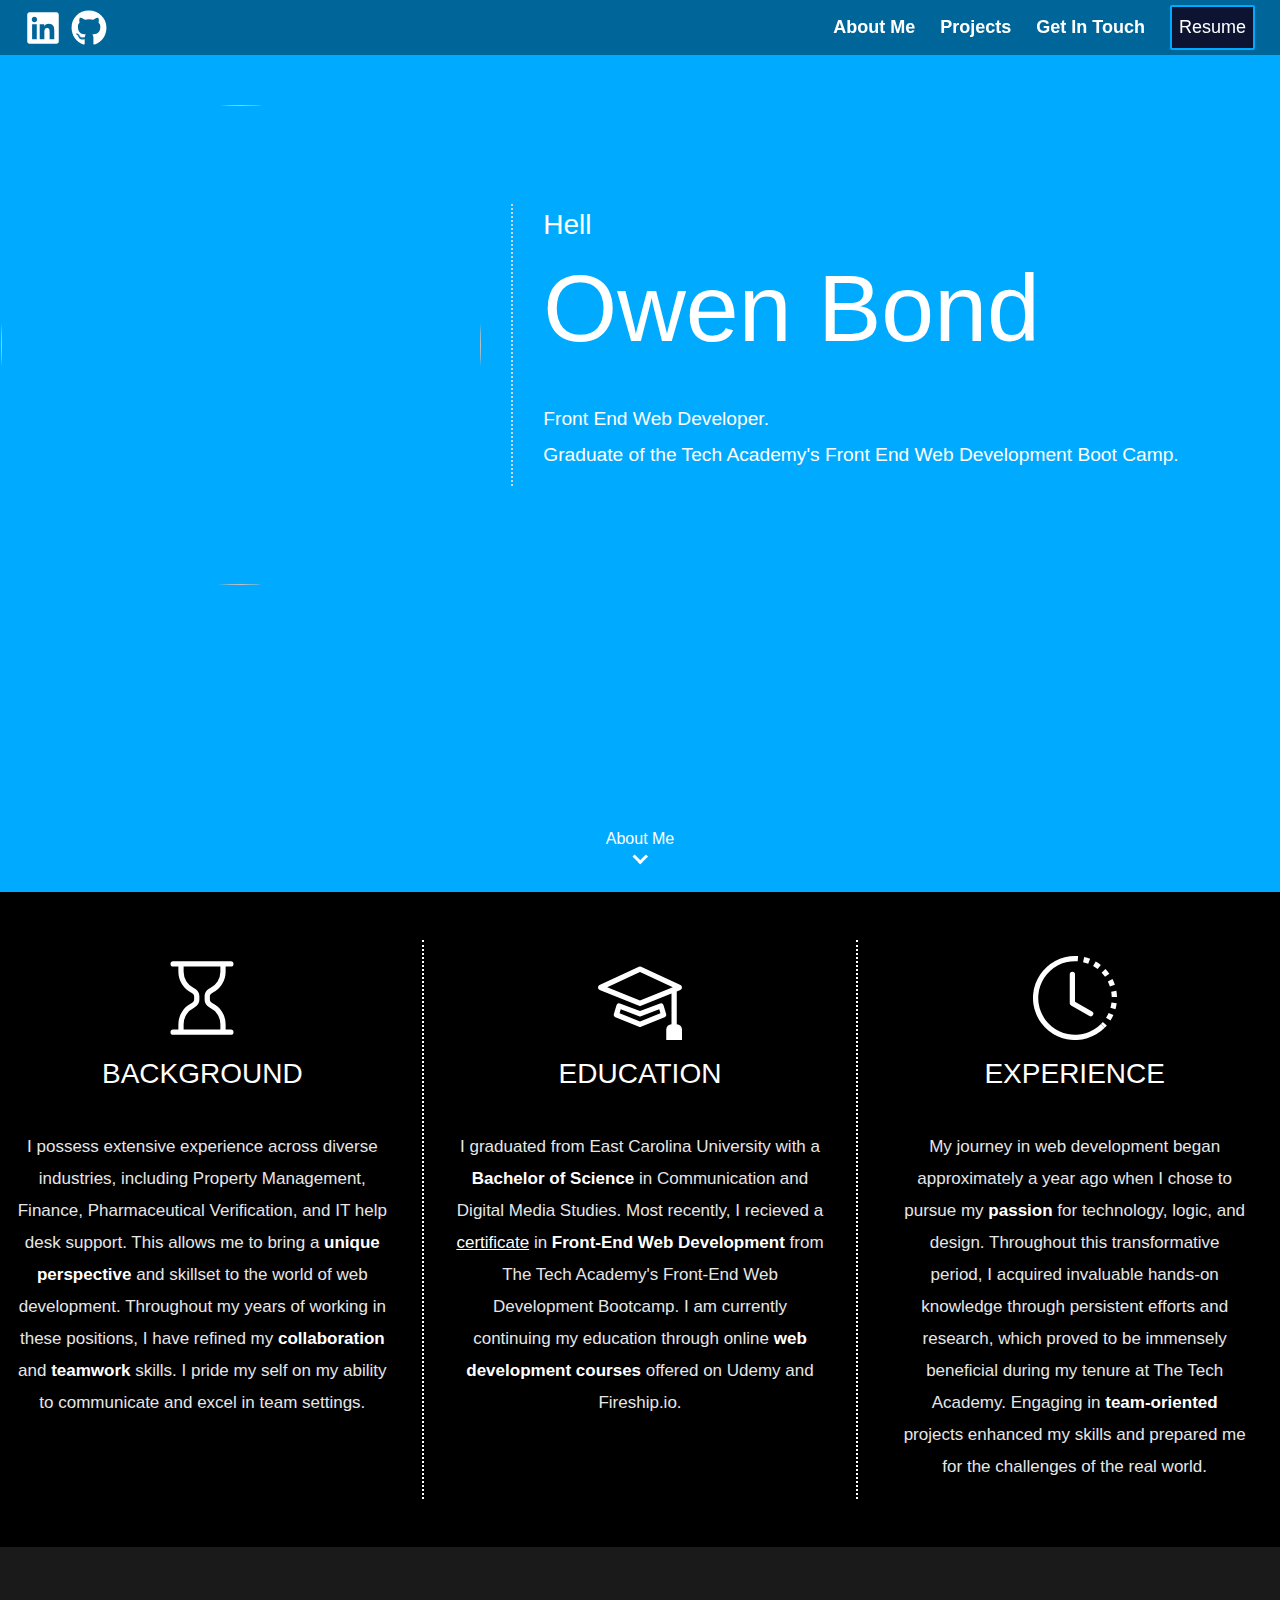
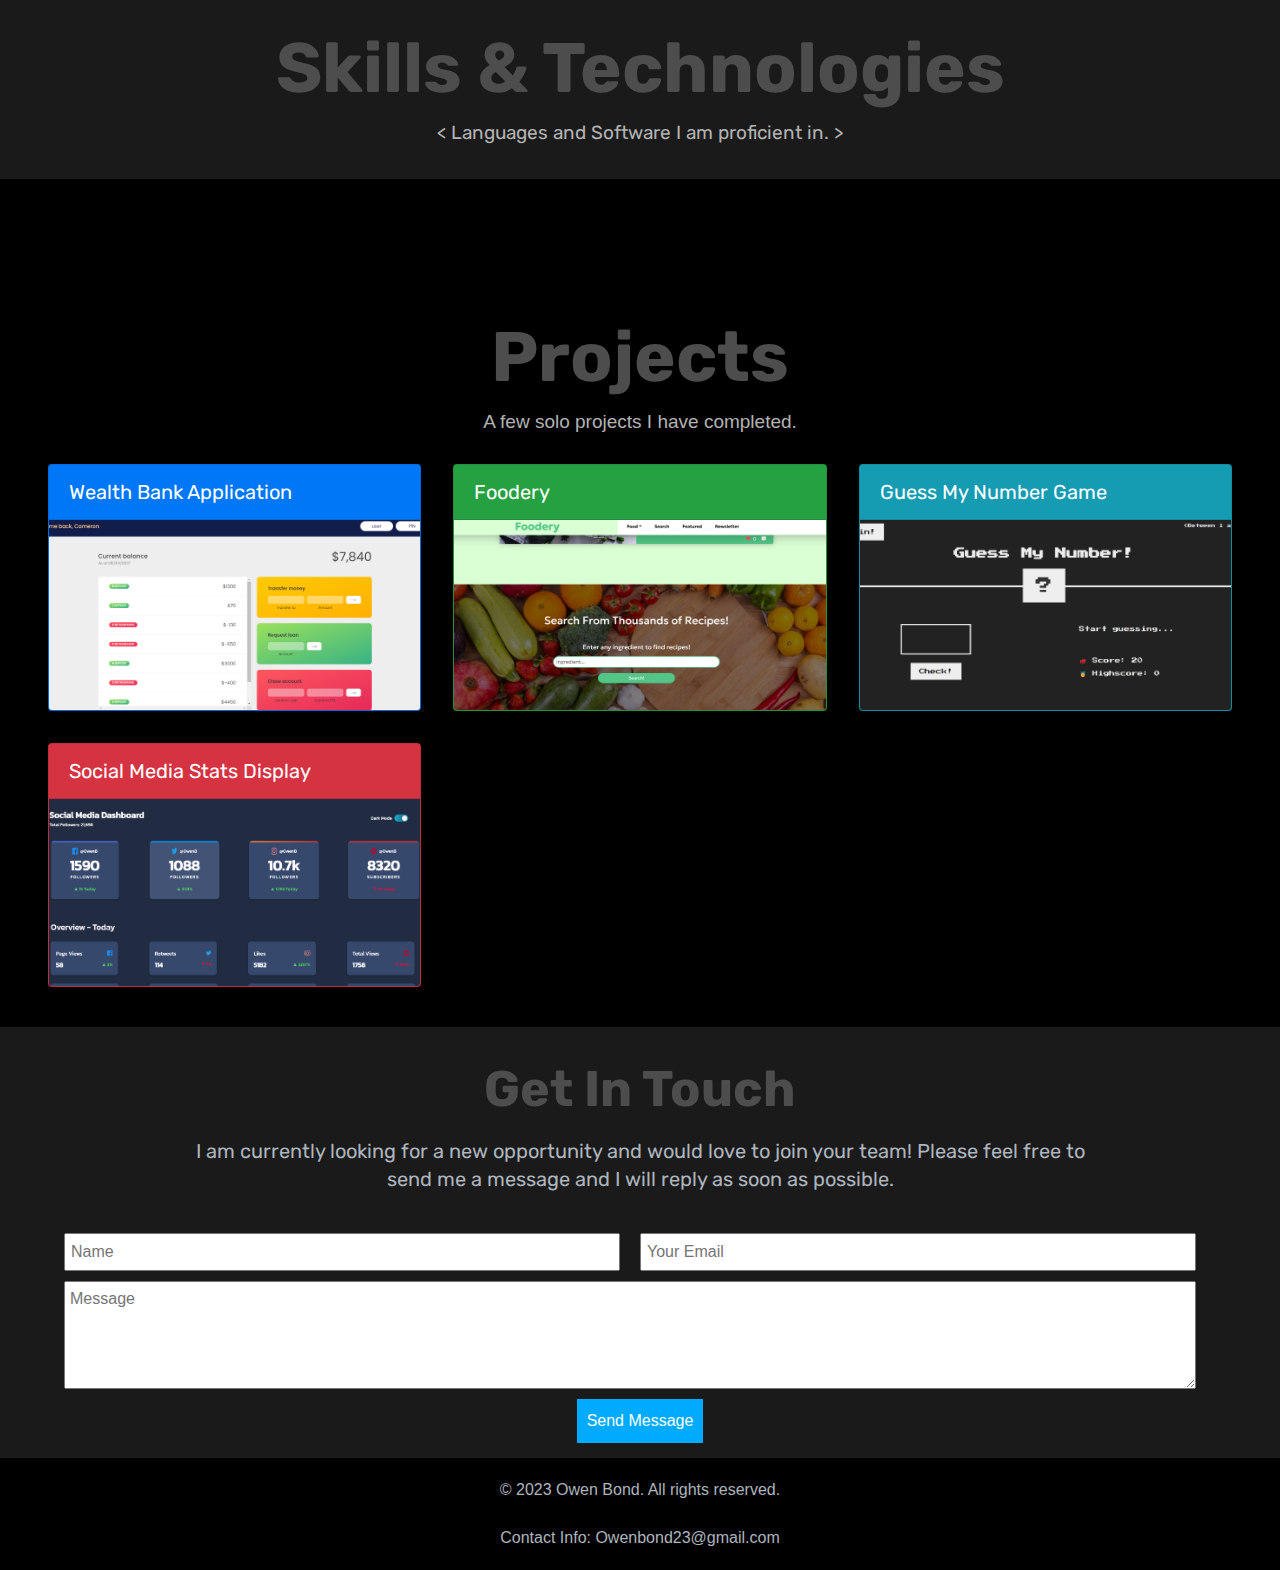
==== commit e2b2e5cb: "Project Updates" ====
--- a/index.html
+++ b/index.html
@@ -61,7 +61,7 @@
       ><a href="#projects" style="display: flex"> Projects</a>
       <a href="#GetInTouch" style="display: flex"> Get In Touch</a>
       <a
-        href="https://owen-bond-resume.tiiny.site"
+        href="https://owen-bond-resume.tiiny.site/"
         target="_blank"
         download="resume.docx"
       >
@@ -374,6 +374,20 @@
               xmlns="http://www.w3.org/2000/svg"
               height="8em"
               width="8em"
+              viewBox="0 0 512 512"
+              fill="#61dbfb"
+            >
+              <path
+                d="M418.2 177.2c-5.4-1.8-10.8-3.5-16.2-5.1.9-3.7 1.7-7.4 2.5-11.1 12.3-59.6 4.2-107.5-23.1-123.3-26.3-15.1-69.2.6-112.6 38.4-4.3 3.7-8.5 7.6-12.5 11.5-2.7-2.6-5.5-5.2-8.3-7.7-45.5-40.4-91.1-57.4-118.4-41.5-26.2 15.2-34 60.3-23 116.7 1.1 5.6 2.3 11.1 3.7 16.7-6.4 1.8-12.7 3.8-18.6 5.9C38.3 196.2 0 225.4 0 255.6c0 31.2 40.8 62.5 96.3 81.5 4.5 1.5 9 3 13.6 4.3-1.5 6-2.8 11.9-4 18-10.5 55.5-2.3 99.5 23.9 114.6 27 15.6 72.4-.4 116.6-39.1 3.5-3.1 7-6.3 10.5-9.7 4.4 4.3 9 8.4 13.6 12.4 42.8 36.8 85.1 51.7 111.2 36.6 27-15.6 35.8-62.9 24.4-120.5-.9-4.4-1.9-8.9-3-13.5 3.2-.9 6.3-1.9 9.4-2.9 57.7-19.1 99.5-50 99.5-81.7 0-30.3-39.4-59.7-93.8-78.4zM282.9 92.3c37.2-32.4 71.9-45.1 87.7-36 16.9 9.7 23.4 48.9 12.8 100.4-.7 3.4-1.4 6.7-2.3 10-22.2-5-44.7-8.6-67.3-10.6-13-18.6-27.2-36.4-42.6-53.1 3.9-3.7 7.7-7.2 11.7-10.7zM167.2 307.5c5.1 8.7 10.3 17.4 15.8 25.9-15.6-1.7-31.1-4.2-46.4-7.5 4.4-14.4 9.9-29.3 16.3-44.5 4.6 8.8 9.3 17.5 14.3 26.1zm-30.3-120.3c14.4-3.2 29.7-5.8 45.6-7.8-5.3 8.3-10.5 16.8-15.4 25.4-4.9 8.5-9.7 17.2-14.2 26-6.3-14.9-11.6-29.5-16-43.6zm27.4 68.9c6.6-13.8 13.8-27.3 21.4-40.6s15.8-26.2 24.4-38.9c15-1.1 30.3-1.7 45.9-1.7s31 .6 45.9 1.7c8.5 12.6 16.6 25.5 24.3 38.7s14.9 26.7 21.7 40.4c-6.7 13.8-13.9 27.4-21.6 40.8-7.6 13.3-15.7 26.2-24.2 39-14.9 1.1-30.4 1.6-46.1 1.6s-30.9-.5-45.6-1.4c-8.7-12.7-16.9-25.7-24.6-39s-14.8-26.8-21.5-40.6zm180.6 51.2c5.1-8.8 9.9-17.7 14.6-26.7 6.4 14.5 12 29.2 16.9 44.3-15.5 3.5-31.2 6.2-47 8 5.4-8.4 10.5-17 15.5-25.6zm14.4-76.5c-4.7-8.8-9.5-17.6-14.5-26.2-4.9-8.5-10-16.9-15.3-25.2 16.1 2 31.5 4.7 45.9 8-4.6 14.8-10 29.2-16.1 43.4zM256.2 118.3c10.5 11.4 20.4 23.4 29.6 35.8-19.8-.9-39.7-.9-59.5 0 9.8-12.9 19.9-24.9 29.9-35.8zM140.2 57c16.8-9.8 54.1 4.2 93.4 39 2.5 2.2 5 4.6 7.6 7-15.5 16.7-29.8 34.5-42.9 53.1-22.6 2-45 5.5-67.2 10.4-1.3-5.1-2.4-10.3-3.5-15.5-9.4-48.4-3.2-84.9 12.6-94zm-24.5 263.6c-4.2-1.2-8.3-2.5-12.4-3.9-21.3-6.7-45.5-17.3-63-31.2-10.1-7-16.9-17.8-18.8-29.9 0-18.3 31.6-41.7 77.2-57.6 5.7-2 11.5-3.8 17.3-5.5 6.8 21.7 15 43 24.5 63.6-9.6 20.9-17.9 42.5-24.8 64.5zm116.6 98c-16.5 15.1-35.6 27.1-56.4 35.3-11.1 5.3-23.9 5.8-35.3 1.3-15.9-9.2-22.5-44.5-13.5-92 1.1-5.6 2.3-11.2 3.7-16.7 22.4 4.8 45 8.1 67.9 9.8 13.2 18.7 27.7 36.6 43.2 53.4-3.2 3.1-6.4 6.1-9.6 8.9zm24.5-24.3c-10.2-11-20.4-23.2-30.3-36.3 9.6.4 19.5.6 29.5.6 10.3 0 20.4-.2 30.4-.7-9.2 12.7-19.1 24.8-29.6 36.4zm130.7 30c-.9 12.2-6.9 23.6-16.5 31.3-15.9 9.2-49.8-2.8-86.4-34.2-4.2-3.6-8.4-7.5-12.7-11.5 15.3-16.9 29.4-34.8 42.2-53.6 22.9-1.9 45.7-5.4 68.2-10.5 1 4.1 1.9 8.2 2.7 12.2 4.9 21.6 5.7 44.1 2.5 66.3zm18.2-107.5c-2.8.9-5.6 1.8-8.5 2.6-7-21.8-15.6-43.1-25.5-63.8 9.6-20.4 17.7-41.4 24.5-62.9 5.2 1.5 10.2 3.1 15 4.7 46.6 16 79.3 39.8 79.3 58 0 19.6-34.9 44.9-84.8 61.4zm-149.7-15c25.3 0 45.8-20.5 45.8-45.8s-20.5-45.8-45.8-45.8c-25.3 0-45.8 20.5-45.8 45.8s20.5 45.8 45.8 45.8z"
+              />
+            </svg>
+            <p>React</p>
+          </div>
+          <div class="icons-container">
+            <svg
+              xmlns="http://www.w3.org/2000/svg"
+              height="8em"
+              width="8em"
               viewBox="-11.9 -2 1003.9 995.6"
             >
               <path
@@ -407,21 +421,22 @@
       </div>
 
       <div class="cards-container">
-        <div class="card text-white bg-danger mb-3" style="max-width: 100%">
+        <div class="card text-white bg-primary mb-3" style="max-width: 100%">
           <div
+            class="card-header"
             data-toggle="modal"
             data-target="#project1Modal"
             class="card-header"
           >
-            Social Media Stats Display
+            Wealth Bank Application
           </div>
           <div
+            class="card-body p-0"
             data-toggle="modal"
             data-target="#project1Modal"
-            class="card-body p-0"
           >
             <img
-              src="Images/socialmedia tracker.png"
+              src="Images/Wealth Bank App SS.png"
               class="card-image"
               alt="Project Image"
             />
@@ -450,11 +465,11 @@
                 <span aria-hidden="true">&times;</span>
               </button>
               <div class="modal-image-container">
-                <img src="Images/socialmedia tracker.png" alt="Project Image" />
+                <img src="Images/Wealth Bank App SS.png" alt="Project Image" />
                 <div class="overlay-container">
                   <div class="image-overlay">
                     <a
-                      href="https://owenb23.github.io/Social-Media-Tracker/"
+                      href="https://owenb23.github.io/Wealth-Bank/"
                       target="_blank"
                     >
                       <svg
@@ -470,7 +485,7 @@
                       </svg>
                     </a>
                     <a
-                      href="https://github.com/OwenB23/Social-Media-Tracker"
+                      href="https://owenb23.github.io/Wealth-Bank/"
                       target="_blank"
                     >
                       <svg
@@ -488,13 +503,18 @@
                   </div>
                 </div>
               </div>
-
               <div class="modal-project-header">
-                <h1>Social Media Display</h1>
+                <h1>Welath Bank</h1>
                 <p>
-                  This is a project I recreated from "FrontEndMento.io". I used
-                  the image they provided and replicated a social media activity
-                  display page with a dark/light mode toggle.
+                  This project works as an online banking application. Allowing
+                  the user to see their personal finiances including, balance,
+                  deposits, withdrawals and transfers. The transfers work
+                  between the 4 saved users which are;
+                  <strong style="color: #f7df1e"
+                    >(Usernames: cb, hb, ob, bb) (Passwords: 1111, 2222, 3333,
+                    4444).</strong
+                  >
+                  Feel Free to log in and test it out!
                 </p>
               </div>
               <div class="solo-badge">
@@ -528,11 +548,20 @@
                   style="background-color: #f7df1e; color: black"
                   >JavaScript</span
                 >
+                <span
+                  class="badge p-2 mr-2 badge-pill"
+                  style="background-color: #563d7c; color: #fff"
+                  >Bootstrap</span
+                >
+                <span
+                  class="badge p-2 mr-2 badge-pill"
+                  style="background-color: #5cc1a3; color: #fff"
+                  >API</span
+                >
               </div>
             </div>
           </div>
         </div>
-
         <div class="card text-white bg-success mb-3" style="max-width: 100%">
           <div
             class="card-header"
@@ -756,11 +785,13 @@
               <div class="modal-project-header">
                 <h1>Guess My Number Game</h1>
                 <p>
-                  Using an oldschool gaming UI, this game uses JavaScript to
-                  hide the 'Secret Number' and as the user guesses, JS checks to
-                  see if it is higher , lower, or the correct secret number! It
-                  also saves the users highscore using local storage and allows
-                  the user to try and beat their personal highscore!
+                  Using an oldschool gaming UI, attempt to unveil the elusive
+                  'Secret Number' hidden within the game's interface. With each
+                  guess, the game's JavaScript functionality will provide hints,
+                  guiding you if the number is higher or lower until you
+                  discover the correct one! Plus, the game automatically saves
+                  your best score locally, allowing you to compete against
+                  yourself and break your personal high score!
                 </p>
               </div>
               <div class="solo-badge">
@@ -804,131 +835,127 @@
           </div>
         </div>
 
-        <div
-          class="card text-white mb-3"
-          style="max-width: 100%; background-color: blueviolet"
-        >
+        <div class="card text-white bg-danger mb-3" style="max-width: 100%">
           <div
-            class="card-header"
             data-toggle="modal"
             data-target="#project4Modal"
+            class="card-header"
           >
-            To-Do List App
+            Social Media Stats Display
           </div>
           <div
-            class="card-body p-0"
             data-toggle="modal"
             data-target="#project4Modal"
+            class="card-body p-0"
           >
             <img
-              src="Images/Screenshot-To-Do-List.png"
+              src="Images/socialmedia tracker.png"
               class="card-image"
               alt="Project Image"
             />
           </div>
-
-          <div
-            class="modal fade"
-            id="project4Modal"
-            tabindex="-1"
-            role="dialog"
-            aria-labelledby="project4ModalLabel"
-            aria-hidden="true"
-          >
-            <div class="modal-dialog modal-lg">
-              <div
-                style="background-color: black; border: 2px solid #adb5bd"
-                class="modal-content"
+        </div>
+
+        <div
+          class="modal fade"
+          id="project4Modal"
+          tabindex="-1"
+          role="dialog"
+          aria-labelledby="project4ModalLabel"
+          aria-hidden="true"
+        >
+          <div class="modal-dialog modal-lg">
+            <div
+              style="background-color: black; border: 2px solid #adb5bd"
+              class="modal-content"
+            >
+              <button
+                type="button"
+                class="close close-button"
+                data-dismiss="modal"
+                aria-label="Close"
               >
-                <button
-                  type="button"
-                  class="close close-button"
-                  data-dismiss="modal"
-                  aria-label="Close"
-                >
-                  <span aria-hidden="true">&times;</span>
-                </button>
-                <div class="modal-image-container">
-                  <img
-                    src="Images/Screenshot-To-Do-List.png"
-                    alt="Project Image"
-                  />
-                  <div class="overlay-container">
-                    <div class="image-overlay">
-                      <a
-                        href="https://owenb23.github.io/To-Do-List-App/"
-                        target="_blank"
+                <span aria-hidden="true">&times;</span>
+              </button>
+              <div class="modal-image-container">
+                <img src="Images/socialmedia tracker.png" alt="Project Image" />
+                <div class="overlay-container">
+                  <div class="image-overlay">
+                    <a
+                      href="https://owenb23.github.io/Social-Media-Tracker/"
+                      target="_blank"
+                    >
+                      <svg
+                        xmlns="http://www.w3.org/2000/svg"
+                        height="100%"
+                        width="100%"
+                        viewBox="0 0 640 512"
+                        fill="#fff"
                       >
-                        <svg
-                          xmlns="http://www.w3.org/2000/svg"
-                          height="100%"
-                          width="100%"
-                          viewBox="0 0 640 512"
-                          fill="#fff"
-                        >
-                          <path
-                            d="M64 64V352H576V64H64zM0 64C0 28.7 28.7 0 64 0H576c35.3 0 64 28.7 64 64V352c0 35.3-28.7 64-64 64H64c-35.3 0-64-28.7-64-64V64zM128 448H512c17.7 0 32 14.3 32 32s-14.3 32-32 32H128c-17.7 0-32-14.3-32-32s14.3-32 32-32z"
-                          />
-                        </svg>
-                      </a>
-                      <a
-                        href="https://github.com/OwenB23/To-Do-List-App"
-                        target="_blank"
+                        <path
+                          d="M64 64V352H576V64H64zM0 64C0 28.7 28.7 0 64 0H576c35.3 0 64 28.7 64 64V352c0 35.3-28.7 64-64 64H64c-35.3 0-64-28.7-64-64V64zM128 448H512c17.7 0 32 14.3 32 32s-14.3 32-32 32H128c-17.7 0-32-14.3-32-32s14.3-32 32-32z"
+                        />
+                      </svg>
+                    </a>
+                    <a
+                      href="https://github.com/OwenB23/Social-Media-Tracker"
+                      target="_blank"
+                    >
+                      <svg
+                        xmlns="http://www.w3.org/2000/svg"
+                        height="100%"
+                        width="100%"
+                        viewBox="0 0 496 512"
+                        fill="#fff"
                       >
-                        <svg
-                          xmlns="http://www.w3.org/2000/svg"
-                          height="100%"
-                          width="100%"
-                          viewBox="0 0 496 512"
-                          fill="#fff"
-                        >
-                          <path
-                            d="M165.9 397.4c0 2-2.3 3.6-5.2 3.6-3.3.3-5.6-1.3-5.6-3.6 0-2 2.3-3.6 5.2-3.6 3-.3 5.6 1.3 5.6 3.6zm-31.1-4.5c-.7 2 1.3 4.3 4.3 4.9 2.6 1 5.6 0 6.2-2s-1.3-4.3-4.3-5.2c-2.6-.7-5.5.3-6.2 2.3zm44.2-1.7c-2.9.7-4.9 2.6-4.6 4.9.3 2 2.9 3.3 5.9 2.6 2.9-.7 4.9-2.6 4.6-4.6-.3-1.9-3-3.2-5.9-2.9zM244.8 8C106.1 8 0 113.3 0 252c0 110.9 69.8 205.8 169.5 239.2 12.8 2.3 17.3-5.6 17.3-12.1 0-6.2-.3-40.4-.3-61.4 0 0-70 15-84.7-29.8 0 0-11.4-29.1-27.8-36.6 0 0-22.9-15.7 1.6-15.4 0 0 24.9 2 38.6 25.8 21.9 38.6 58.6 27.5 72.9 20.9 2.3-16 8.8-27.1 16-33.7-55.9-6.2-112.3-14.3-112.3-110.5 0-27.5 7.6-41.3 23.6-58.9-2.6-6.5-11.1-33.3 2.6-67.9 20.9-6.5 69 27 69 27 20-5.6 41.5-8.5 62.8-8.5s42.8 2.9 62.8 8.5c0 0 48.1-33.6 69-27 13.7 34.7 5.2 61.4 2.6 67.9 16 17.7 25.8 31.5 25.8 58.9 0 96.5-58.9 104.2-114.8 110.5 9.2 7.9 17 22.9 17 46.4 0 33.7-.3 75.4-.3 83.6 0 6.5 4.6 14.4 17.3 12.1C428.2 457.8 496 362.9 496 252 496 113.3 383.5 8 244.8 8zM97.2 352.9c-1.3 1-1 3.3.7 5.2 1.6 1.6 3.9 2.3 5.2 1 1.3-1 1-3.3-.7-5.2-1.6-1.6-3.9-2.3-5.2-1zm-10.8-8.1c-.7 1.3.3 2.9 2.3 3.9 1.6 1 3.6.7 4.3-.7.7-1.3-.3-2.9-2.3-3.9-2-.6-3.6-.3-4.3.7zm32.4 35.6c-1.6 1.3-1 4.3 1.3 6.2 2.3 2.3 5.2 2.6 6.5 1 1.3-1.3.7-4.3-1.3-6.2-2.2-2.3-5.2-2.6-6.5-1zm-11.4-14.7c-1.6 1-1.6 3.6 0 5.9 1.6 2.3 4.3 3.3 5.6 2.3 1.6-1.3 1.6-3.9 0-6.2-1.4-2.3-4-3.3-5.6-2z"
-                          />
-                        </svg>
-                      </a>
-                    </div>
+                        <path
+                          d="M165.9 397.4c0 2-2.3 3.6-5.2 3.6-3.3.3-5.6-1.3-5.6-3.6 0-2 2.3-3.6 5.2-3.6 3-.3 5.6 1.3 5.6 3.6zm-31.1-4.5c-.7 2 1.3 4.3 4.3 4.9 2.6 1 5.6 0 6.2-2s-1.3-4.3-4.3-5.2c-2.6-.7-5.5.3-6.2 2.3zm44.2-1.7c-2.9.7-4.9 2.6-4.6 4.9.3 2 2.9 3.3 5.9 2.6 2.9-.7 4.9-2.6 4.6-4.6-.3-1.9-3-3.2-5.9-2.9zM244.8 8C106.1 8 0 113.3 0 252c0 110.9 69.8 205.8 169.5 239.2 12.8 2.3 17.3-5.6 17.3-12.1 0-6.2-.3-40.4-.3-61.4 0 0-70 15-84.7-29.8 0 0-11.4-29.1-27.8-36.6 0 0-22.9-15.7 1.6-15.4 0 0 24.9 2 38.6 25.8 21.9 38.6 58.6 27.5 72.9 20.9 2.3-16 8.8-27.1 16-33.7-55.9-6.2-112.3-14.3-112.3-110.5 0-27.5 7.6-41.3 23.6-58.9-2.6-6.5-11.1-33.3 2.6-67.9 20.9-6.5 69 27 69 27 20-5.6 41.5-8.5 62.8-8.5s42.8 2.9 62.8 8.5c0 0 48.1-33.6 69-27 13.7 34.7 5.2 61.4 2.6 67.9 16 17.7 25.8 31.5 25.8 58.9 0 96.5-58.9 104.2-114.8 110.5 9.2 7.9 17 22.9 17 46.4 0 33.7-.3 75.4-.3 83.6 0 6.5 4.6 14.4 17.3 12.1C428.2 457.8 496 362.9 496 252 496 113.3 383.5 8 244.8 8zM97.2 352.9c-1.3 1-1 3.3.7 5.2 1.6 1.6 3.9 2.3 5.2 1 1.3-1 1-3.3-.7-5.2-1.6-1.6-3.9-2.3-5.2-1zm-10.8-8.1c-.7 1.3.3 2.9 2.3 3.9 1.6 1 3.6.7 4.3-.7.7-1.3-.3-2.9-2.3-3.9-2-.6-3.6-.3-4.3.7zm32.4 35.6c-1.6 1.3-1 4.3 1.3 6.2 2.3 2.3 5.2 2.6 6.5 1 1.3-1.3.7-4.3-1.3-6.2-2.2-2.3-5.2-2.6-6.5-1zm-11.4-14.7c-1.6 1-1.6 3.6 0 5.9 1.6 2.3 4.3 3.3 5.6 2.3 1.6-1.3 1.6-3.9 0-6.2-1.4-2.3-4-3.3-5.6-2z"
+                        />
+                      </svg>
+                    </a>
                   </div>
                 </div>
-                <div class="modal-project-header">
-                  <h1>To-Do List App</h1>
-                  <p>
-                    A simple and efficient app to help you manage your tasks and
-                    stay organized!
-                  </p>
-                </div>
-                <div class="solo-badge">
-                  <span class="badge p-3 mr-2 badge-pill badge-info solo"
-                    >Solo</span
-                  ><svg
-                    xmlns="http://www.w3.org/2000/svg"
-                    height="1.5em"
-                    width="1.5em"
-                    viewBox="0 0 448 512"
-                    fill="#fff"
-                  >
-                    <path
-                      d="M224 256A128 128 0 1 0 224 0a128 128 0 1 0 0 256zm-45.7 48C79.8 304 0 383.8 0 482.3C0 498.7 13.3 512 29.7 512H418.3c16.4 0 29.7-13.3 29.7-29.7C448 383.8 368.2 304 269.7 304H178.3z"
-                    />
-                  </svg>
-                </div>
-                <div class="language-badge-container">
-                  <span
-                    class="badge p-2 mr-2 badge-pill"
-                    style="background-color: #f34f29; color: #fff"
-                    >HTML</span
-                  >
-                  <span
-                    class="badge p-2 mr-2 badge-pill"
-                    style="background-color: #004ce8; color: #fff"
-                    >CSS</span
-                  >
-                  <span
-                    class="badge p-2 mr-2 badge-pill"
-                    style="background-color: #f7df1e; color: black"
-                    >JavaScript</span
-                  >
-                </div>
+              </div>
+
+              <div class="modal-project-header">
+                <h1>Social Media Display</h1>
+                <p>
+                  This is a project I recreated from "FrontEndMento.io". I used
+                  the image they provided and replicated a social media activity
+                  display page with a dark/light mode toggle.
+                </p>
+              </div>
+              <div class="solo-badge">
+                <span class="badge p-3 mr-2 badge-pill badge-info solo"
+                  >Solo</span
+                ><svg
+                  xmlns="http://www.w3.org/2000/svg"
+                  height="1.5em"
+                  width="1.5em"
+                  viewBox="0 0 448 512"
+                  fill="#fff"
+                >
+                  <path
+                    d="M224 256A128 128 0 1 0 224 0a128 128 0 1 0 0 256zm-45.7 48C79.8 304 0 383.8 0 482.3C0 498.7 13.3 512 29.7 512H418.3c16.4 0 29.7-13.3 29.7-29.7C448 383.8 368.2 304 269.7 304H178.3z"
+                  />
+                </svg>
+              </div>
+              <div class="language-badge-container">
+                <span
+                  class="badge p-2 mr-2 badge-pill"
+                  style="background-color: #f34f29; color: #fff"
+                  >HTML</span
+                >
+                <span
+                  class="badge p-2 mr-2 badge-pill"
+                  style="background-color: #004ce8; color: #fff"
+                  >CSS</span
+                >
+                <span
+                  class="badge p-2 mr-2 badge-pill"
+                  style="background-color: #f7df1e; color: black"
+                  >JavaScript</span
+                >
               </div>
             </div>
           </div>
--- a/styles.css
+++ b/styles.css
@@ -7,6 +7,7 @@
   padding: 0;
   background-color: #00abff !important;
   font-family: "Rubik", sans-serif;
+  width: 100%;
 }
 
 body.no-scroll {
@@ -39,22 +40,49 @@
   transition: 0.5s all ease;
   position: sticky;
   top: 0;
-  padding-left: 25px;
+  padding-left: 15px;
+}
+
+.navbar-1 svg {
+  margin-right: auto;
+  fill: #fff;
+}
+
+.navbar-1 svg:hover {
+  text-decoration: none;
+  fill: #f7df1e;
+  transition: 0.4s ease-in-out;
 }
 
 .navbar-1 a {
   text-align: center;
   margin-right: 25px;
-  color: #fff;
+
   text-decoration: none;
   font-size: 18px;
   transition: transform 0.3s ease-in-out;
+  color: #fff;
+}
+
+.navbar-1 a:nth-child(1) {
+  margin-right: 0;
+  margin-right: 10px;
 }
 
 .navbar-1 a:hover {
   transform: translateY(-5px);
   text-decoration: none;
-  color: #fff;
+  color: #f7df1e;
+  transition: 0.4s ease-in-out;
+}
+
+.icon-container {
+  display: flex;
+  justify-content: center;
+  margin-top: 20px;
+  margin-right: auto;
+  height: 100%;
+  width: 10%;
 }
 
 .resumeBtn {
@@ -358,6 +386,10 @@
 
 .icons {
   display: flex;
+  display: none;
+}
+.animate-icons {
+  display: flex;
   animation: marquee 25s linear infinite;
 }
 
@@ -370,7 +402,7 @@
     transform: translateX(100%);
   }
   100% {
-    transform: translateX(-200%);
+    transform: translateX(-210%);
   }
 }
 
@@ -465,12 +497,29 @@
   overflow-y: auto;
 }
 
+.modal-content button {
+  color: #fff;
+  font-size: 2em;
+}
+.modal-content button:hover {
+  color: #fff;
+  font-size: 2.1em;
+}
+
 .modal-image-container {
   display: flex;
   justify-content: center;
   align-items: center;
   position: relative;
   width: 100%;
+  margin-top: 10px;
+}
+
+.close-button {
+  position: absolute;
+  top: -2px;
+  right: 10px;
+  z-index: 9999;
 }
 
 .modal-image-container img {
@@ -677,87 +726,130 @@
 }
 
 /* Media Queries  */
-
-@media (max-width: 700px) {
-  .navbar {
-    height: 60px;
-    justify-content: center;
+@media screen and (max-width: 948px) {
+  .hero-section {
+    padding-right: 0;
+    height: 100%;
+  }
+
+  .hero-container {
+    display: flex;
+    flex-direction: column;
+    text-align: center;
     align-items: center;
-    margin-top: 0;
-    padding-left: 7px;
-  }
-
-  .navbar a {
-    margin-right: 6px;
-    margin-left: auto;
-    font-size: 13.5px;
-  }
-
-  .nav-bar-number {
+  }
+
+  .hero-content-container {
+    align-items: center;
+    padding-left: 0;
+    border-left: none;
+  }
+  .hero-image {
+    margin-right: 0;
+  }
+}
+
+@media screen and (max-width: 909px) {
+  .skills-container h1 {
+    text-align: center;
+  }
+  .icon-container {
+    margin-right: auto;
+    padding-left: 1.5em;
+  }
+  @keyframes marquee {
+    0% {
+      transform: translateX(100%);
+    }
+    100% {
+      transform: translateX(-420%);
+    }
+  }
+}
+
+@media screen and (max-width: 655px) {
+  .cards-container {
+    grid-template-columns: repeat(2, 1fr);
+  }
+  .hero-image {
+    width: 380px;
+    height: 380px;
+
+    .skills-container h1 {
+      text-align: center;
+    }
+  }
+}
+
+@media screen and (max-width: 552px) {
+  .skills-container h1 {
+    font-size: 50px;
+  }
+
+  .icon-container {
     display: none;
   }
-
-  #resumeBtn {
+  .icon-container svg {
     display: none;
   }
-
-  /* Hero */
-  .hero-container {
-    width: 90%;
-    padding: 0 10px;
-    margin-top: 60px;
-    margin-left: auto;
-    margin-right: auto;
-    max-width: 100%;
-  }
-  /* About me */
-  .about-me-container {
-    flex-direction: column;
-    margin-top: 200px;
-    margin-left: auto;
-    margin-right: auto;
-    width: 80%;
-    gap: 20px;
-    padding-left: 0;
-  }
-
-  .about-me-image {
-    flex-basis: 10%;
-  }
-
-  .about-me-image img {
-    width: 100%;
-    height: 400px;
-    width: auto;
-    display: block;
-  }
-
-  .about-me-image::before {
-    background-color: transparent;
-    opacity: 0;
-  }
-
-  .about-me-text {
-    margin-right: 0;
-  }
-
-  /* Projects */
-
-  /* Get in touch */
-  .get-in-touch-container {
-    width: 90%;
-    margin-top: 50px;
-    margin-right: auto;
-    margin-left: auto;
-  }
-
-  .in-touch-header {
+}
+
+@media screen and (max-width: 517px) {
+  .hero-image {
+    width: 380px;
+    height: 380px;
+  }
+
+  .skills-container h1 {
+    font-size: 25px;
+  }
+}
+
+@media screen and (max-width: 484px) {
+  .cards-container {
+    grid-template-columns: repeat(1, 1fr);
+  }
+
+  .navbar-1 {
+    padding-left: 2px;
+  }
+  .animate-icons {
     display: flex;
-    justify-content: center;
-  }
-
-  .form-container {
-    width: 90%;
-    margin: 0 auto;
-  }
-}
+    animation: marquee 18s linear infinite;
+  }
+  @keyframes marquee {
+    0% {
+      transform: translateX(100%);
+    }
+    100% {
+      transform: translateX(-800%);
+    }
+  }
+
+  .input-group {
+    gap: 10px;
+  }
+}
+
+@media screen and (max-width: 445px) {
+  .navbar-1 a {
+    font-size: 15px;
+    margin-right: 17px;
+  }
+
+  .resumeBtn {
+    padding: 2px;
+  }
+
+  .hero-image {
+    width: 340px;
+    height: 340px;
+  }
+  .skills-container p {
+    text-align: center;
+  }
+
+  .in-touch-header h2 {
+    text-align: center;
+  }
+}
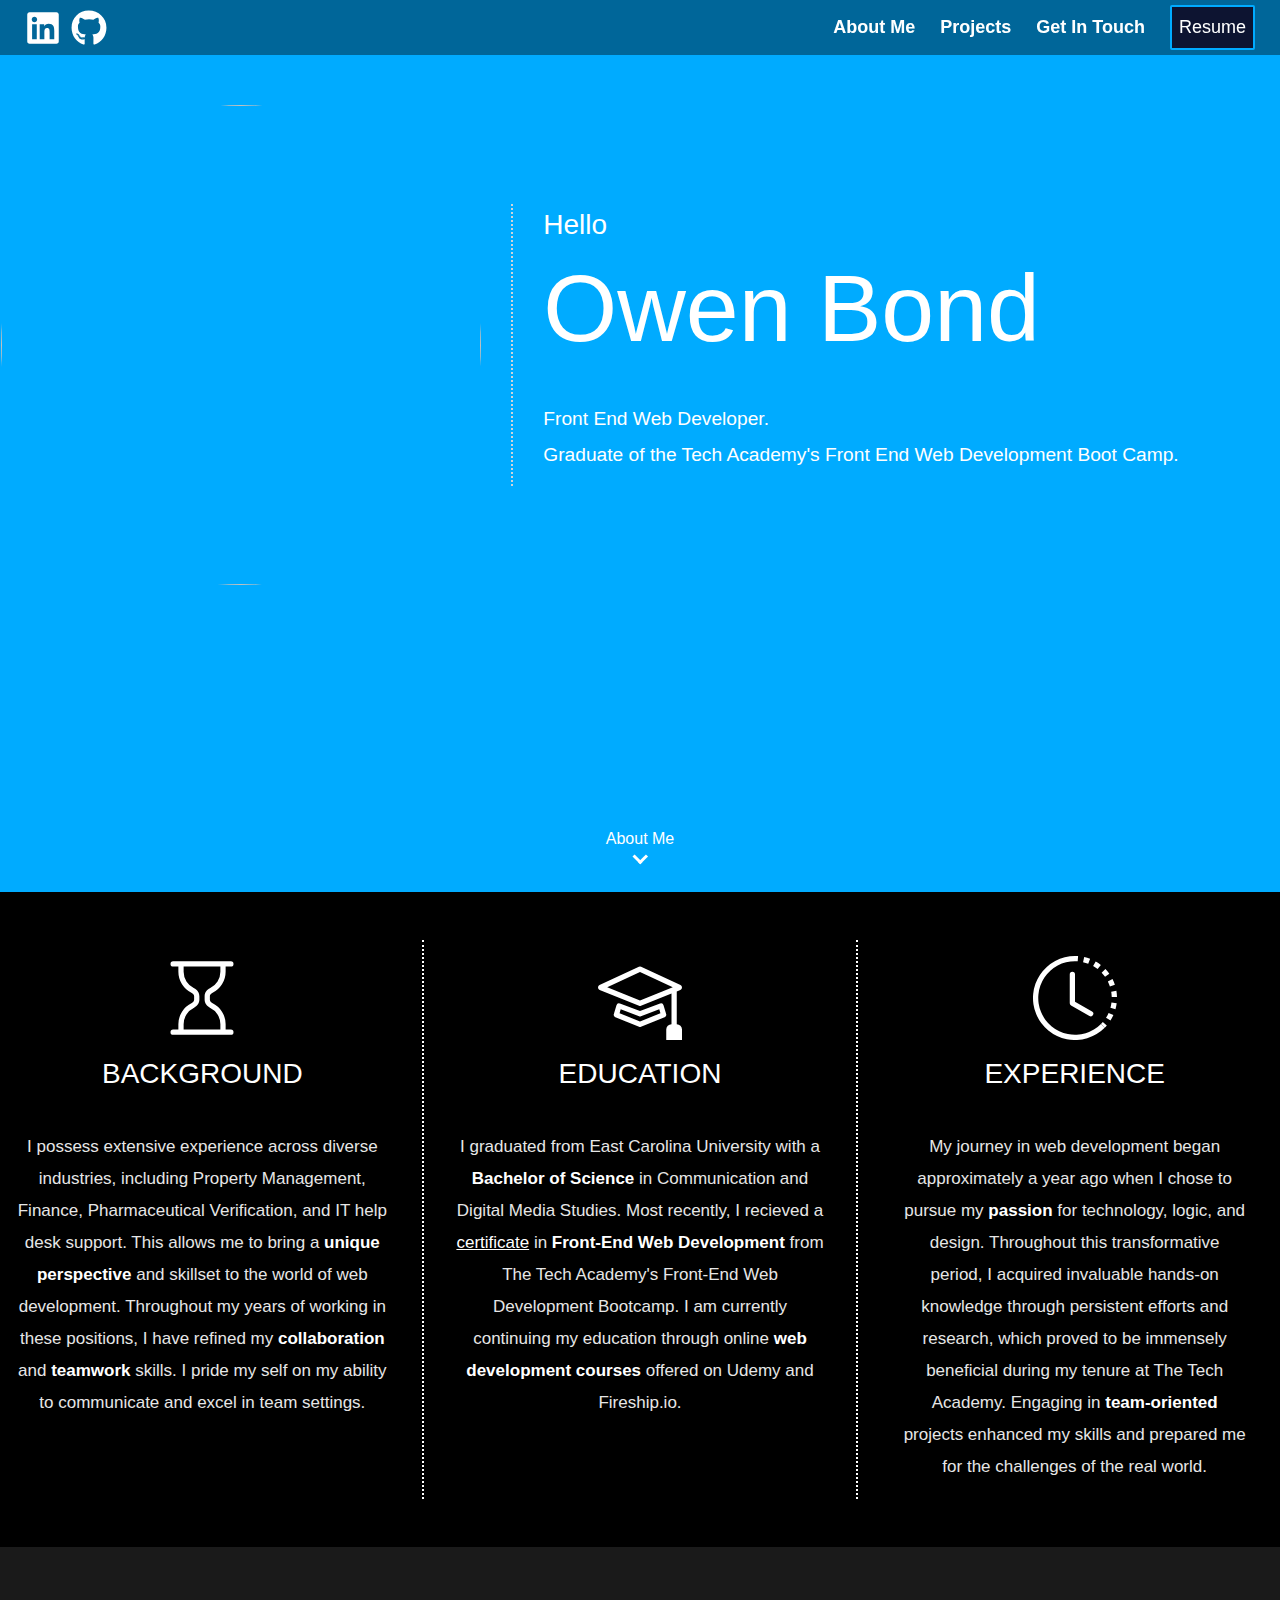
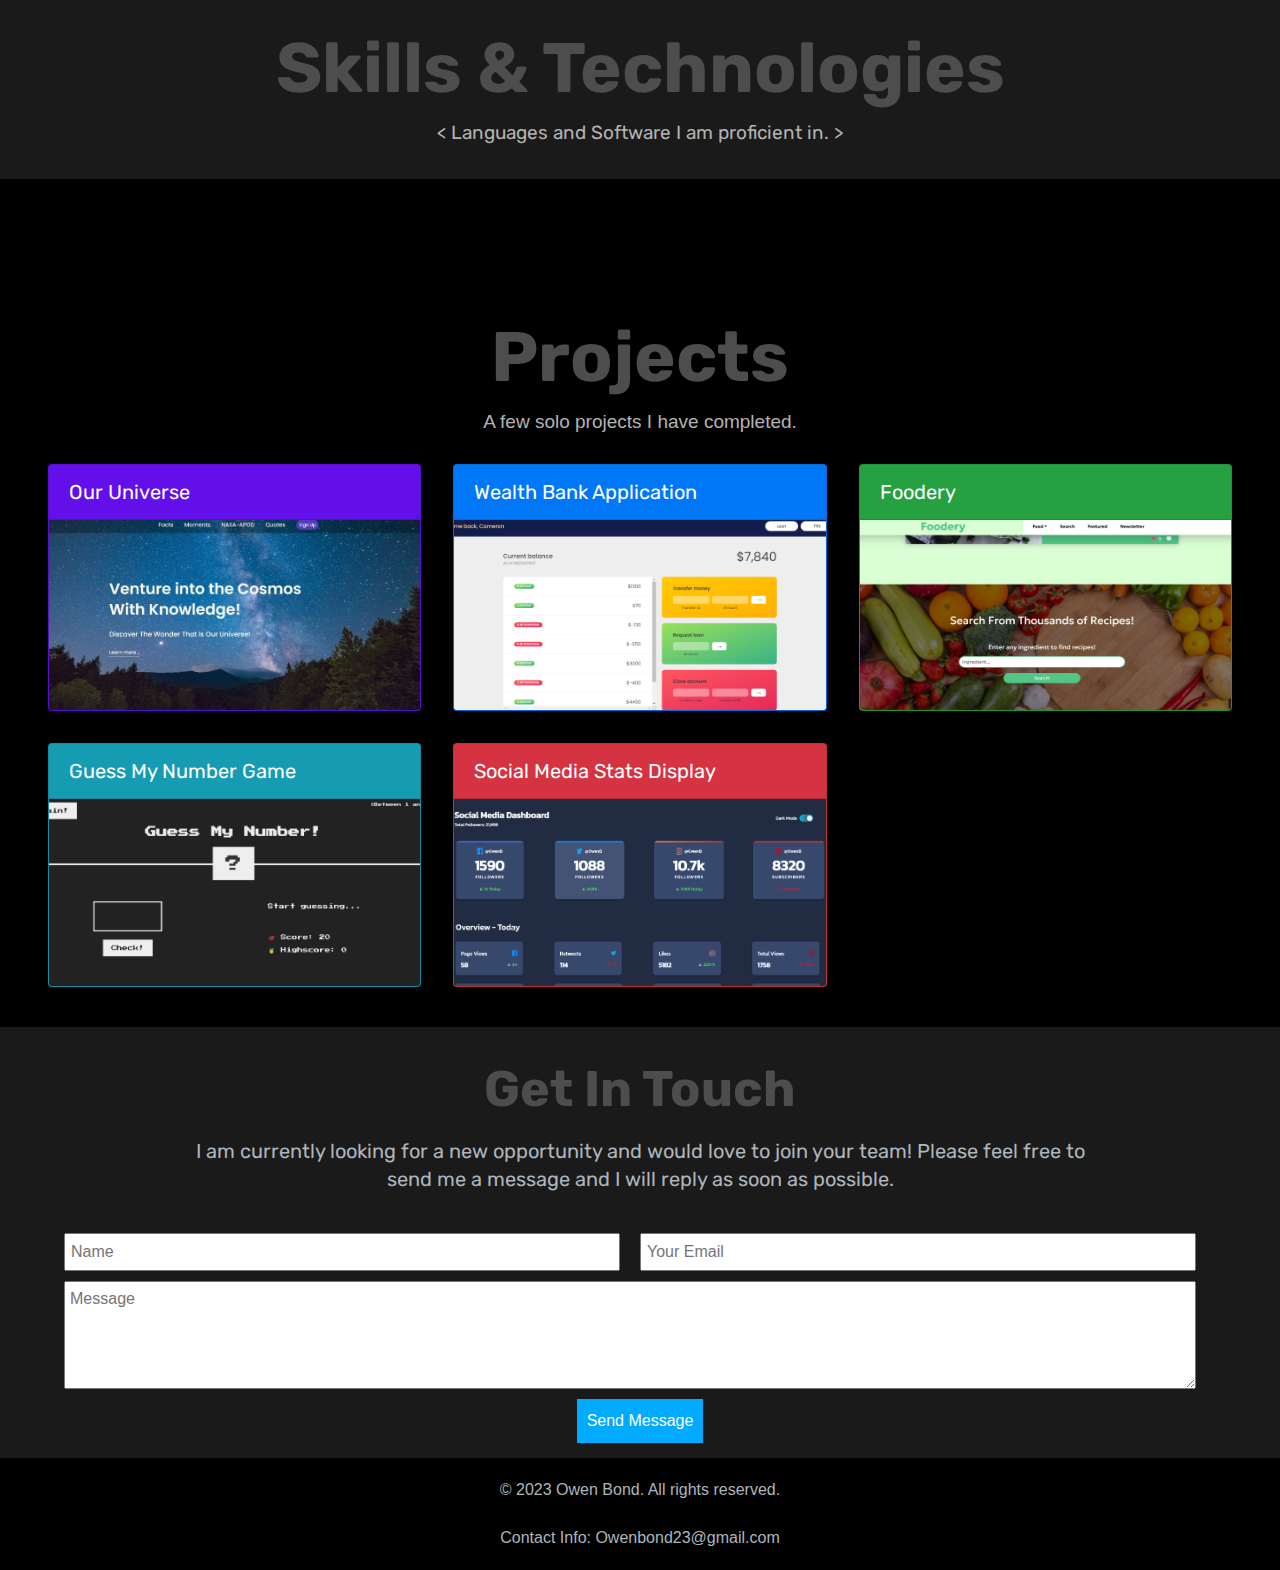
==== commit 5d7a7643: "Project updates" ====
--- a/index.html
+++ b/index.html
@@ -18,6 +18,10 @@
       href="https://cdn.jsdelivr.net/npm/bootstrap@4.0.0/dist/css/bootstrap.min.css"
       integrity="sha384-Gn5384xqQ1aoWXA+058RXPxPg6fy4IWvTNh0E263XmFcJlSAwiGgFAW/dAiS6JXm"
       crossorigin="anonymous"
+    />
+    <link
+      rel="stylesheet"
+      href="path/to/font-awesome/css/font-awesome.min.css"
     />
     <title>Owen Bond</title>
   </head>
@@ -61,7 +65,7 @@
       ><a href="#projects" style="display: flex"> Projects</a>
       <a href="#GetInTouch" style="display: flex"> Get In Touch</a>
       <a
-        href="https://owen-bond-resume.tiiny.site/"
+        href="https://owen-bond-new-resume.tiiny.site/"
         target="_blank"
         download="resume.docx"
       >
@@ -381,7 +385,7 @@
                 d="M418.2 177.2c-5.4-1.8-10.8-3.5-16.2-5.1.9-3.7 1.7-7.4 2.5-11.1 12.3-59.6 4.2-107.5-23.1-123.3-26.3-15.1-69.2.6-112.6 38.4-4.3 3.7-8.5 7.6-12.5 11.5-2.7-2.6-5.5-5.2-8.3-7.7-45.5-40.4-91.1-57.4-118.4-41.5-26.2 15.2-34 60.3-23 116.7 1.1 5.6 2.3 11.1 3.7 16.7-6.4 1.8-12.7 3.8-18.6 5.9C38.3 196.2 0 225.4 0 255.6c0 31.2 40.8 62.5 96.3 81.5 4.5 1.5 9 3 13.6 4.3-1.5 6-2.8 11.9-4 18-10.5 55.5-2.3 99.5 23.9 114.6 27 15.6 72.4-.4 116.6-39.1 3.5-3.1 7-6.3 10.5-9.7 4.4 4.3 9 8.4 13.6 12.4 42.8 36.8 85.1 51.7 111.2 36.6 27-15.6 35.8-62.9 24.4-120.5-.9-4.4-1.9-8.9-3-13.5 3.2-.9 6.3-1.9 9.4-2.9 57.7-19.1 99.5-50 99.5-81.7 0-30.3-39.4-59.7-93.8-78.4zM282.9 92.3c37.2-32.4 71.9-45.1 87.7-36 16.9 9.7 23.4 48.9 12.8 100.4-.7 3.4-1.4 6.7-2.3 10-22.2-5-44.7-8.6-67.3-10.6-13-18.6-27.2-36.4-42.6-53.1 3.9-3.7 7.7-7.2 11.7-10.7zM167.2 307.5c5.1 8.7 10.3 17.4 15.8 25.9-15.6-1.7-31.1-4.2-46.4-7.5 4.4-14.4 9.9-29.3 16.3-44.5 4.6 8.8 9.3 17.5 14.3 26.1zm-30.3-120.3c14.4-3.2 29.7-5.8 45.6-7.8-5.3 8.3-10.5 16.8-15.4 25.4-4.9 8.5-9.7 17.2-14.2 26-6.3-14.9-11.6-29.5-16-43.6zm27.4 68.9c6.6-13.8 13.8-27.3 21.4-40.6s15.8-26.2 24.4-38.9c15-1.1 30.3-1.7 45.9-1.7s31 .6 45.9 1.7c8.5 12.6 16.6 25.5 24.3 38.7s14.9 26.7 21.7 40.4c-6.7 13.8-13.9 27.4-21.6 40.8-7.6 13.3-15.7 26.2-24.2 39-14.9 1.1-30.4 1.6-46.1 1.6s-30.9-.5-45.6-1.4c-8.7-12.7-16.9-25.7-24.6-39s-14.8-26.8-21.5-40.6zm180.6 51.2c5.1-8.8 9.9-17.7 14.6-26.7 6.4 14.5 12 29.2 16.9 44.3-15.5 3.5-31.2 6.2-47 8 5.4-8.4 10.5-17 15.5-25.6zm14.4-76.5c-4.7-8.8-9.5-17.6-14.5-26.2-4.9-8.5-10-16.9-15.3-25.2 16.1 2 31.5 4.7 45.9 8-4.6 14.8-10 29.2-16.1 43.4zM256.2 118.3c10.5 11.4 20.4 23.4 29.6 35.8-19.8-.9-39.7-.9-59.5 0 9.8-12.9 19.9-24.9 29.9-35.8zM140.2 57c16.8-9.8 54.1 4.2 93.4 39 2.5 2.2 5 4.6 7.6 7-15.5 16.7-29.8 34.5-42.9 53.1-22.6 2-45 5.5-67.2 10.4-1.3-5.1-2.4-10.3-3.5-15.5-9.4-48.4-3.2-84.9 12.6-94zm-24.5 263.6c-4.2-1.2-8.3-2.5-12.4-3.9-21.3-6.7-45.5-17.3-63-31.2-10.1-7-16.9-17.8-18.8-29.9 0-18.3 31.6-41.7 77.2-57.6 5.7-2 11.5-3.8 17.3-5.5 6.8 21.7 15 43 24.5 63.6-9.6 20.9-17.9 42.5-24.8 64.5zm116.6 98c-16.5 15.1-35.6 27.1-56.4 35.3-11.1 5.3-23.9 5.8-35.3 1.3-15.9-9.2-22.5-44.5-13.5-92 1.1-5.6 2.3-11.2 3.7-16.7 22.4 4.8 45 8.1 67.9 9.8 13.2 18.7 27.7 36.6 43.2 53.4-3.2 3.1-6.4 6.1-9.6 8.9zm24.5-24.3c-10.2-11-20.4-23.2-30.3-36.3 9.6.4 19.5.6 29.5.6 10.3 0 20.4-.2 30.4-.7-9.2 12.7-19.1 24.8-29.6 36.4zm130.7 30c-.9 12.2-6.9 23.6-16.5 31.3-15.9 9.2-49.8-2.8-86.4-34.2-4.2-3.6-8.4-7.5-12.7-11.5 15.3-16.9 29.4-34.8 42.2-53.6 22.9-1.9 45.7-5.4 68.2-10.5 1 4.1 1.9 8.2 2.7 12.2 4.9 21.6 5.7 44.1 2.5 66.3zm18.2-107.5c-2.8.9-5.6 1.8-8.5 2.6-7-21.8-15.6-43.1-25.5-63.8 9.6-20.4 17.7-41.4 24.5-62.9 5.2 1.5 10.2 3.1 15 4.7 46.6 16 79.3 39.8 79.3 58 0 19.6-34.9 44.9-84.8 61.4zm-149.7-15c25.3 0 45.8-20.5 45.8-45.8s-20.5-45.8-45.8-45.8c-25.3 0-45.8 20.5-45.8 45.8s20.5 45.8 45.8 45.8z"
               />
             </svg>
-            <p>React</p>
+            <p>React.JS</p>
           </div>
           <div class="icons-container">
             <svg
@@ -408,6 +412,20 @@
               />
             </svg>
             <p>Visual Studio</p>
+          </div>
+          <div class="icons-container">
+            <svg
+              xmlns="http://www.w3.org/2000/svg"
+              height="8em"
+              width="8em"
+              viewBox="0 0 640 512"
+              fill="#8bc84b"
+            >
+              <path
+                d="M316.3 452c-2.1 0-4.2-.6-6.1-1.6L291 439c-2.9-1.6-1.5-2.2-.5-2.5 3.8-1.3 4.6-1.6 8.7-4 .4-.2 1-.1 1.4.1l14.8 8.8c.5.3 1.3.3 1.8 0L375 408c.5-.3.9-.9.9-1.6v-66.7c0-.7-.3-1.3-.9-1.6l-57.8-33.3c-.5-.3-1.2-.3-1.8 0l-57.8 33.3c-.6.3-.9 1-.9 1.6v66.7c0 .6.4 1.2.9 1.5l15.8 9.1c8.6 4.3 13.9-.8 13.9-5.8v-65.9c0-.9.7-1.7 1.7-1.7h7.3c.9 0 1.7.7 1.7 1.7v65.9c0 11.5-6.2 18-17.1 18-3.3 0-6 0-13.3-3.6l-15.2-8.7c-3.7-2.2-6.1-6.2-6.1-10.5v-66.7c0-4.3 2.3-8.4 6.1-10.5l57.8-33.4c3.7-2.1 8.5-2.1 12.1 0l57.8 33.4c3.7 2.2 6.1 6.2 6.1 10.5v66.7c0 4.3-2.3 8.4-6.1 10.5l-57.8 33.4c-1.7 1.1-3.8 1.7-6 1.7zm46.7-65.8c0-12.5-8.4-15.8-26.2-18.2-18-2.4-19.8-3.6-19.8-7.8 0-3.5 1.5-8.1 14.8-8.1 11.9 0 16.3 2.6 18.1 10.6.2.8.8 1.3 1.6 1.3h7.5c.5 0 .9-.2 1.2-.5.3-.4.5-.8.4-1.3-1.2-13.8-10.3-20.2-28.8-20.2-16.5 0-26.3 7-26.3 18.6 0 12.7 9.8 16.1 25.6 17.7 18.9 1.9 20.4 4.6 20.4 8.3 0 6.5-5.2 9.2-17.4 9.2-15.3 0-18.7-3.8-19.8-11.4-.1-.8-.8-1.4-1.7-1.4h-7.5c-.9 0-1.7.7-1.7 1.7 0 9.7 5.3 21.3 30.6 21.3 18.5 0 29-7.2 29-19.8zm54.5-50.1c0 6.1-5 11.1-11.1 11.1s-11.1-5-11.1-11.1c0-6.3 5.2-11.1 11.1-11.1 6-.1 11.1 4.8 11.1 11.1zm-1.8 0c0-5.2-4.2-9.3-9.4-9.3-5.1 0-9.3 4.1-9.3 9.3 0 5.2 4.2 9.4 9.3 9.4 5.2-.1 9.4-4.3 9.4-9.4zm-4.5 6.2h-2.6c-.1-.6-.5-3.8-.5-3.9-.2-.7-.4-1.1-1.3-1.1h-2.2v5h-2.4v-12.5h4.3c1.5 0 4.4 0 4.4 3.3 0 2.3-1.5 2.8-2.4 3.1 1.7.1 1.8 1.2 2.1 2.8.1 1 .3 2.7.6 3.3zm-2.8-8.8c0-1.7-1.2-1.7-1.8-1.7h-2v3.5h1.9c1.6 0 1.9-1.1 1.9-1.8zM137.3 191c0-2.7-1.4-5.1-3.7-6.4l-61.3-35.3c-1-.6-2.2-.9-3.4-1h-.6c-1.2 0-2.3.4-3.4 1L3.7 184.6C1.4 185.9 0 188.4 0 191l.1 95c0 1.3.7 2.5 1.8 3.2 1.1.7 2.5.7 3.7 0L42 268.3c2.3-1.4 3.7-3.8 3.7-6.4v-44.4c0-2.6 1.4-5.1 3.7-6.4l15.5-8.9c1.2-.7 2.4-1 3.7-1 1.3 0 2.6.3 3.7 1l15.5 8.9c2.3 1.3 3.7 3.8 3.7 6.4v44.4c0 2.6 1.4 5.1 3.7 6.4l36.4 20.9c1.1.7 2.6.7 3.7 0 1.1-.6 1.8-1.9 1.8-3.2l.2-95zM472.5 87.3v176.4c0 2.6-1.4 5.1-3.7 6.4l-61.3 35.4c-2.3 1.3-5.1 1.3-7.4 0l-61.3-35.4c-2.3-1.3-3.7-3.8-3.7-6.4v-70.8c0-2.6 1.4-5.1 3.7-6.4l61.3-35.4c2.3-1.3 5.1-1.3 7.4 0l15.3 8.8c1.7 1 3.9-.3 3.9-2.2v-94c0-2.8 3-4.6 5.5-3.2l36.5 20.4c2.3 1.2 3.8 3.7 3.8 6.4zm-46 128.9c0-.7-.4-1.3-.9-1.6l-21-12.2c-.6-.3-1.3-.3-1.9 0l-21 12.2c-.6.3-.9.9-.9 1.6v24.3c0 .7.4 1.3.9 1.6l21 12.1c.6.3 1.3.3 1.8 0l21-12.1c.6-.3.9-.9.9-1.6v-24.3zm209.8-.7c2.3-1.3 3.7-3.8 3.7-6.4V192c0-2.6-1.4-5.1-3.7-6.4l-60.9-35.4c-2.3-1.3-5.1-1.3-7.4 0l-61.3 35.4c-2.3 1.3-3.7 3.8-3.7 6.4v70.8c0 2.7 1.4 5.1 3.7 6.4l60.9 34.7c2.2 1.3 5 1.3 7.3 0l36.8-20.5c2.5-1.4 2.5-5 0-6.4L550 241.6c-1.2-.7-1.9-1.9-1.9-3.2v-22.2c0-1.3.7-2.5 1.9-3.2l19.2-11.1c1.1-.7 2.6-.7 3.7 0l19.2 11.1c1.1.7 1.9 1.9 1.9 3.2v17.4c0 2.8 3.1 4.6 5.6 3.2l36.7-21.3zM559 219c-.4.3-.7.7-.7 1.2v13.6c0 .5.3 1 .7 1.2l11.8 6.8c.4.3 1 .3 1.4 0L584 235c.4-.3.7-.7.7-1.2v-13.6c0-.5-.3-1-.7-1.2l-11.8-6.8c-.4-.3-1-.3-1.4 0L559 219zm-254.2 43.5v-70.4c0-2.6-1.6-5.1-3.9-6.4l-61.1-35.2c-2.1-1.2-5-1.4-7.4 0l-61.1 35.2c-2.3 1.3-3.9 3.7-3.9 6.4v70.4c0 2.8 1.9 5.2 4 6.4l61.2 35.2c2.4 1.4 5.2 1.3 7.4 0l61-35.2c1.8-1 3.1-2.7 3.6-4.7.1-.5.2-1.1.2-1.7zm-74.3-124.9l-.8.5h1.1l-.3-.5zm76.2 130.2l-.4-.7v.9l.4-.2z"
+              />
+            </svg>
+            <p>Node.JS</p>
           </div>
         </div>
       </div>
@@ -421,6 +439,157 @@
       </div>
 
       <div class="cards-container">
+        <div
+          class="card text-white mb-3"
+          style="max-width: 100%; background-color: #6610f2"
+        >
+          <div
+            class="card-header"
+            data-toggle="modal"
+            data-target="#project1Modal"
+            class="card-header"
+          >
+            Our Universe
+          </div>
+          <div
+            class="card-body p-0"
+            data-toggle="modal"
+            data-target="#project1Modal"
+          >
+            <img
+              src="Images/our-universe-screenshot.png"
+              class="card-image"
+              alt="Project Image"
+            />
+          </div>
+        </div>
+
+        <div
+          class="modal fade"
+          id="project1Modal"
+          tabindex="-1"
+          role="dialog"
+          aria-labelledby="project1ModalLabel"
+          aria-hidden="true"
+        >
+          <div class="modal-dialog modal-lg">
+            <div
+              style="background-color: black; border: 2px solid #adb5bd"
+              class="modal-content"
+            >
+              <button
+                type="button"
+                class="close close-button"
+                data-dismiss="modal"
+                aria-label="Close"
+              >
+                <span aria-hidden="true">&times;</span>
+              </button>
+              <div class="modal-image-container">
+                <img
+                  src="Images/our-universe-screenshot.png"
+                  alt="Project Image"
+                />
+                <div class="overlay-container">
+                  <div class="image-overlay">
+                    <a
+                      href="https://owenb23.github.io/Our-Universe/"
+                      target="_blank"
+                    >
+                      <svg
+                        xmlns="http://www.w3.org/2000/svg"
+                        height="100%"
+                        width="100%"
+                        viewBox="0 0 640 512"
+                        fill="#fff"
+                      >
+                        <path
+                          d="M64 64V352H576V64H64zM0 64C0 28.7 28.7 0 64 0H576c35.3 0 64 28.7 64 64V352c0 35.3-28.7 64-64 64H64c-35.3 0-64-28.7-64-64V64zM128 448H512c17.7 0 32 14.3 32 32s-14.3 32-32 32H128c-17.7 0-32-14.3-32-32s14.3-32 32-32z"
+                        />
+                      </svg>
+                    </a>
+                    <a
+                      href="https://github.com/OwenB23/Our-Universe"
+                      target="_blank"
+                    >
+                      <svg
+                        xmlns="http://www.w3.org/2000/svg"
+                        height="100%"
+                        width="100%"
+                        viewBox="0 0 496 512"
+                        fill="#fff"
+                      >
+                        <path
+                          d="M165.9 397.4c0 2-2.3 3.6-5.2 3.6-3.3.3-5.6-1.3-5.6-3.6 0-2 2.3-3.6 5.2-3.6 3-.3 5.6 1.3 5.6 3.6zm-31.1-4.5c-.7 2 1.3 4.3 4.3 4.9 2.6 1 5.6 0 6.2-2s-1.3-4.3-4.3-5.2c-2.6-.7-5.5.3-6.2 2.3zm44.2-1.7c-2.9.7-4.9 2.6-4.6 4.9.3 2 2.9 3.3 5.9 2.6 2.9-.7 4.9-2.6 4.6-4.6-.3-1.9-3-3.2-5.9-2.9zM244.8 8C106.1 8 0 113.3 0 252c0 110.9 69.8 205.8 169.5 239.2 12.8 2.3 17.3-5.6 17.3-12.1 0-6.2-.3-40.4-.3-61.4 0 0-70 15-84.7-29.8 0 0-11.4-29.1-27.8-36.6 0 0-22.9-15.7 1.6-15.4 0 0 24.9 2 38.6 25.8 21.9 38.6 58.6 27.5 72.9 20.9 2.3-16 8.8-27.1 16-33.7-55.9-6.2-112.3-14.3-112.3-110.5 0-27.5 7.6-41.3 23.6-58.9-2.6-6.5-11.1-33.3 2.6-67.9 20.9-6.5 69 27 69 27 20-5.6 41.5-8.5 62.8-8.5s42.8 2.9 62.8 8.5c0 0 48.1-33.6 69-27 13.7 34.7 5.2 61.4 2.6 67.9 16 17.7 25.8 31.5 25.8 58.9 0 96.5-58.9 104.2-114.8 110.5 9.2 7.9 17 22.9 17 46.4 0 33.7-.3 75.4-.3 83.6 0 6.5 4.6 14.4 17.3 12.1C428.2 457.8 496 362.9 496 252 496 113.3 383.5 8 244.8 8zM97.2 352.9c-1.3 1-1 3.3.7 5.2 1.6 1.6 3.9 2.3 5.2 1 1.3-1 1-3.3-.7-5.2-1.6-1.6-3.9-2.3-5.2-1zm-10.8-8.1c-.7 1.3.3 2.9 2.3 3.9 1.6 1 3.6.7 4.3-.7.7-1.3-.3-2.9-2.3-3.9-2-.6-3.6-.3-4.3.7zm32.4 35.6c-1.6 1.3-1 4.3 1.3 6.2 2.3 2.3 5.2 2.6 6.5 1 1.3-1.3.7-4.3-1.3-6.2-2.2-2.3-5.2-2.6-6.5-1zm-11.4-14.7c-1.6 1-1.6 3.6 0 5.9 1.6 2.3 4.3 3.3 5.6 2.3 1.6-1.3 1.6-3.9 0-6.2-1.4-2.3-4-3.3-5.6-2z"
+                        />
+                      </svg>
+                    </a>
+                  </div>
+                </div>
+              </div>
+              <div class="modal-project-header">
+                <h1>Our Universe</h1>
+                <p>
+                  This project represents an educational and interactive online
+                  platform dedicated to space exploration. Users are invited to
+                  explore the site, while learning intersting and historical
+                  facts about our universe! This project also encompasses
+                  backend development utilizing Node.js to collect users sign up
+                  information. ><br />
+                  Please explore the site and feel free to Sign up so I know it
+                  was you!
+                </p>
+              </div>
+              <div class="solo-badge">
+                <span class="badge p-3 mr-2 badge-pill badge-info solo"
+                  >Solo</span
+                ><svg
+                  xmlns="http://www.w3.org/2000/svg"
+                  height="1.5em"
+                  width="1.5em"
+                  viewBox="0 0 448 512"
+                  fill="#fff"
+                >
+                  <path
+                    d="M224 256A128 128 0 1 0 224 0a128 128 0 1 0 0 256zm-45.7 48C79.8 304 0 383.8 0 482.3C0 498.7 13.3 512 29.7 512H418.3c16.4 0 29.7-13.3 29.7-29.7C448 383.8 368.2 304 269.7 304H178.3z"
+                  />
+                </svg>
+              </div>
+              <div class="language-badge-container">
+                <span
+                  class="badge p-2 mr-2 badge-pill"
+                  style="background-color: #f34f29; color: #fff"
+                  >HTML</span
+                >
+                <span
+                  class="badge p-2 mr-2 badge-pill"
+                  style="background-color: #004ce8; color: #fff"
+                  >CSS</span
+                >
+                <span
+                  class="badge p-2 mr-2 badge-pill"
+                  style="background-color: #f7df1e; color: black"
+                  >JavaScript</span
+                >
+                <span
+                  class="badge p-2 mr-2 badge-pill"
+                  style="background-color: #3f8b39; color: #fff"
+                  >Node.JS</span
+                >
+                <span
+                  class="badge p-2 mr-2 badge-pill"
+                  style="background-color: #5cc1a3; color: #fff"
+                  >API</span
+                >
+                <span
+                  class="badge p-2 mr-2 badge-pill"
+                  style="background-color: #914d76; color: #fff"
+                  >Local Storage</span
+                >
+              </div>
+            </div>
+          </div>
+        </div>
         <div class="card text-white bg-primary mb-3" style="max-width: 100%">
           <div
             class="card-header"
@@ -504,7 +673,7 @@
                 </div>
               </div>
               <div class="modal-project-header">
-                <h1>Welath Bank</h1>
+                <h1>Wealth Bank</h1>
                 <p>
                   This project works as an online banking application. Allowing
                   the user to see their personal finiances including, balance,
--- a/styles.css
+++ b/styles.css
@@ -402,7 +402,7 @@
     transform: translateX(100%);
   }
   100% {
-    transform: translateX(-210%);
+    transform: translateX(-280%);
   }
 }
 
@@ -762,7 +762,7 @@
       transform: translateX(100%);
     }
     100% {
-      transform: translateX(-420%);
+      transform: translateX(-460%);
     }
   }
 }
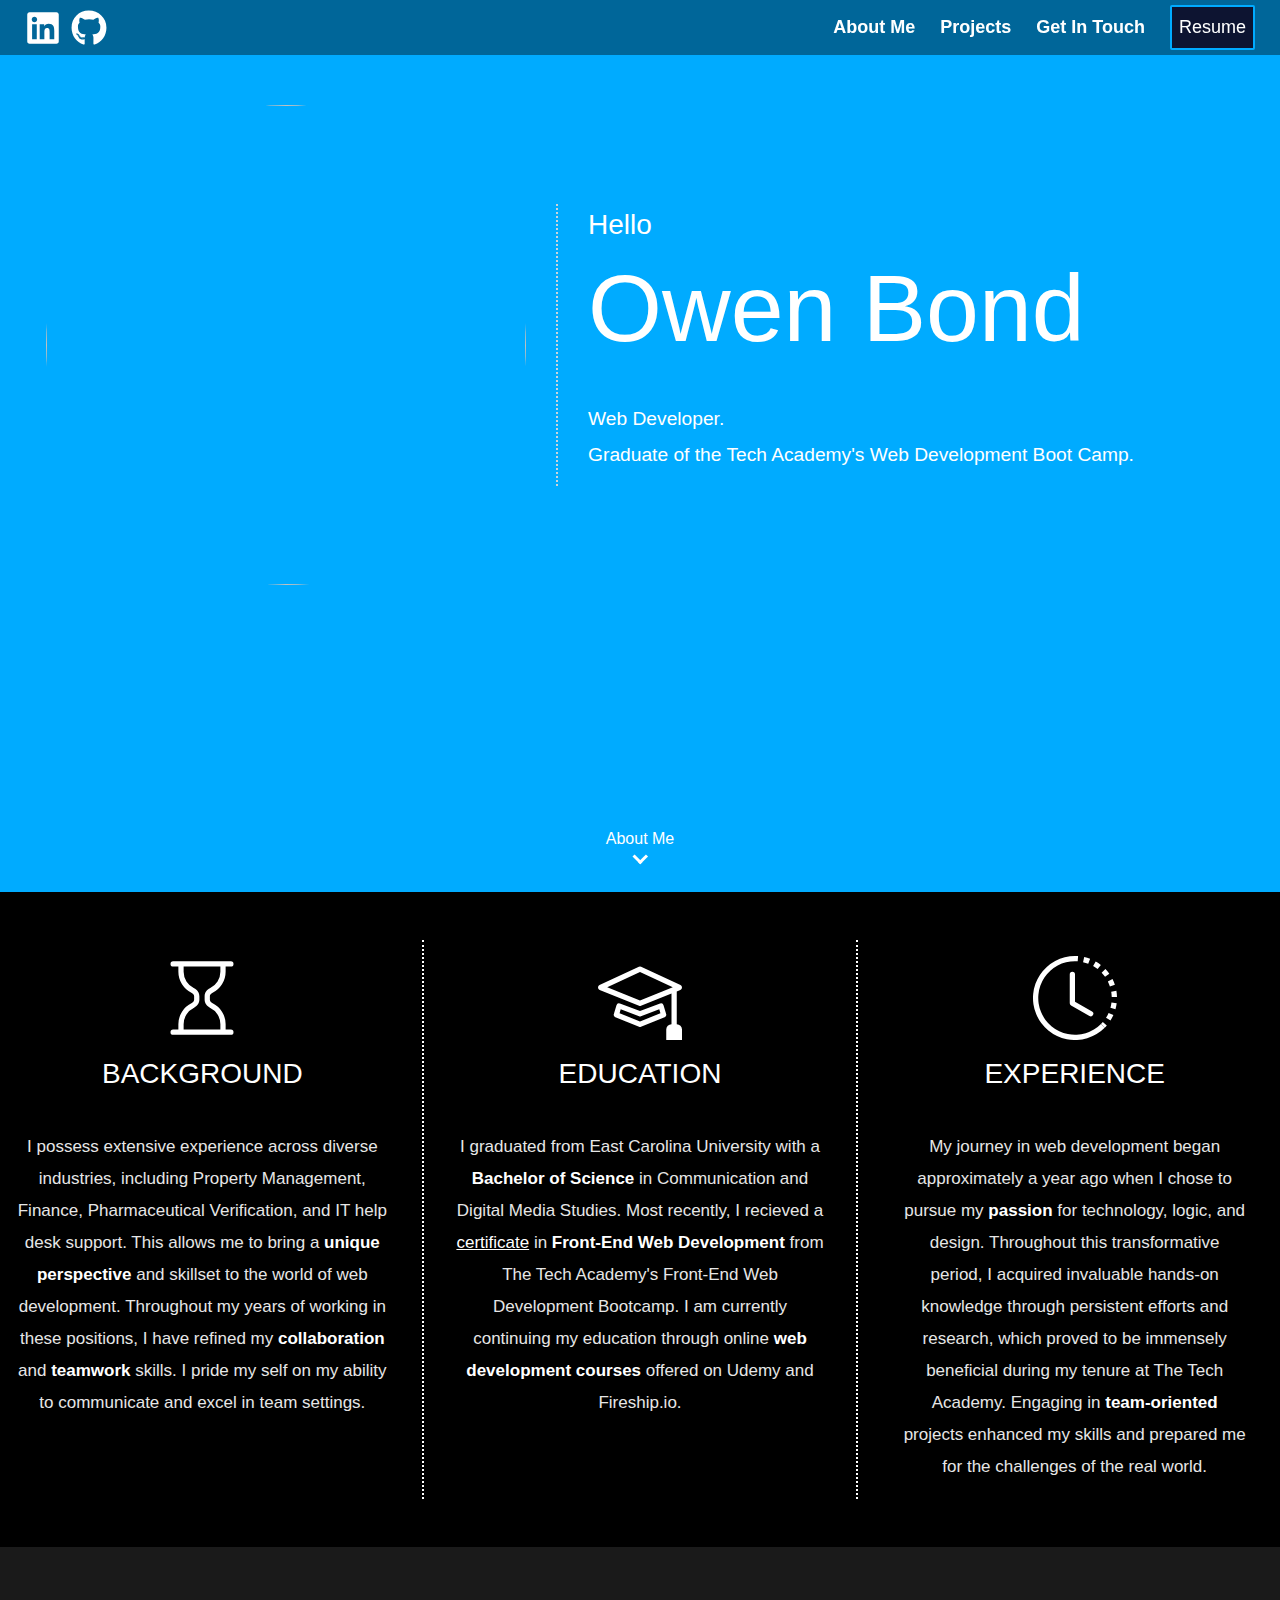
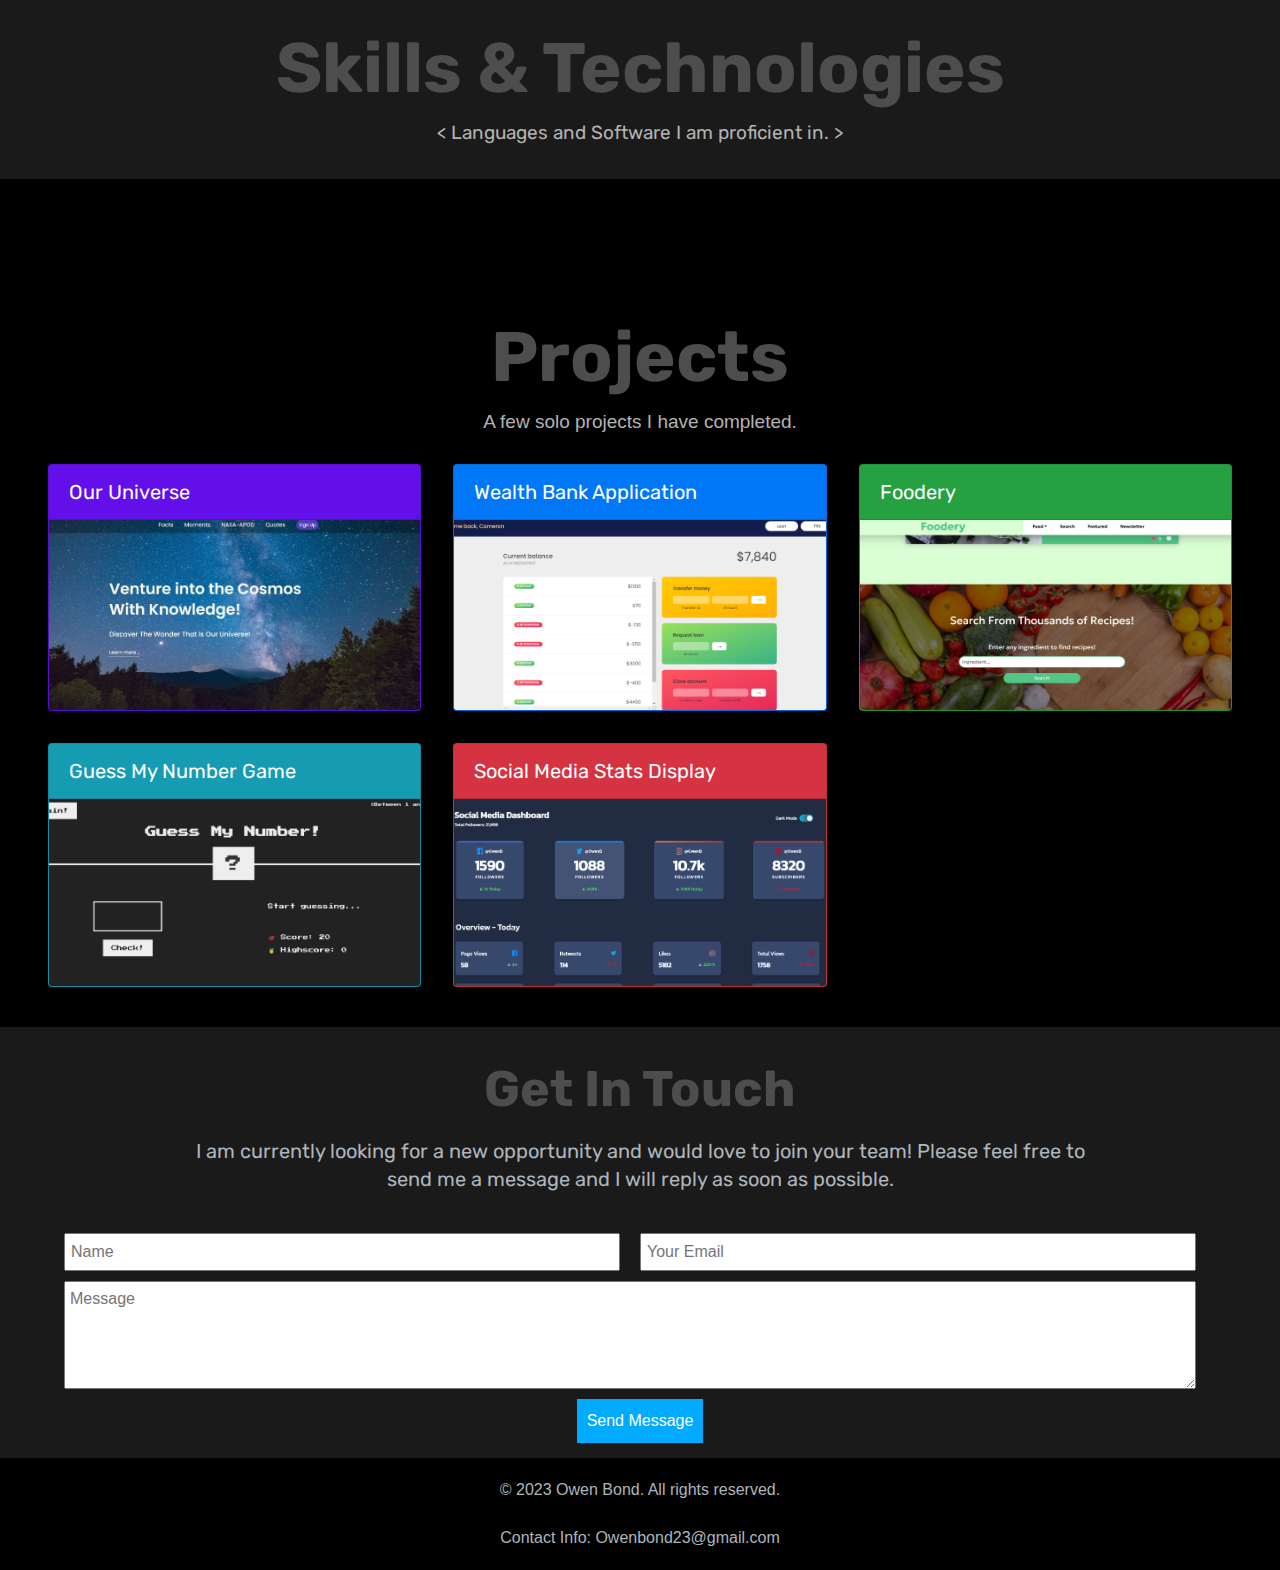
==== commit e6130254: "Updates to header" ====
--- a/index.html
+++ b/index.html
@@ -83,12 +83,9 @@
           <div class="hero-content">Hello World! My name is</div>
           <h1 class="my-name">Owen Bond</h1>
           <div class="hero-specs">
-            <p class="fade-in-1" id="first-paragraph">
-              Front End Web Developer.
-            </p>
+            <p class="fade-in-1" id="first-paragraph">Web Developer.</p>
             <p class="fade-in" id="second-paragraph">
-              Graduate of the Tech Academy's Front End Web Development Boot
-              Camp.
+              Graduate of the Tech Academy's Web Development Boot Camp.
             </p>
           </div>
         </div>
@@ -594,7 +591,7 @@
           <div
             class="card-header"
             data-toggle="modal"
-            data-target="#project1Modal"
+            data-target="#project2Modal"
             class="card-header"
           >
             Wealth Bank Application
@@ -602,7 +599,7 @@
           <div
             class="card-body p-0"
             data-toggle="modal"
-            data-target="#project1Modal"
+            data-target="#project2Modal"
           >
             <img
               src="Images/Wealth Bank App SS.png"
@@ -614,10 +611,10 @@
 
         <div
           class="modal fade"
-          id="project1Modal"
+          id="project2Modal"
           tabindex="-1"
           role="dialog"
-          aria-labelledby="project1ModalLabel"
+          aria-labelledby="project2ModaLabel"
           aria-hidden="true"
         >
           <div class="modal-dialog modal-lg">
@@ -735,7 +732,7 @@
           <div
             class="card-header"
             data-toggle="modal"
-            data-target="#project2Modal"
+            data-target="#project3Modal"
             class="card-header"
           >
             Foodery
@@ -743,7 +740,7 @@
           <div
             class="card-body p-0"
             data-toggle="modal"
-            data-target="#project2Modal"
+            data-target="#project3Modal"
           >
             <img
               src="Images/foodery newwww.png"
@@ -755,10 +752,10 @@
 
         <div
           class="modal fade"
-          id="project2Modal"
+          id="project3Modal"
           tabindex="-1"
           role="dialog"
-          aria-labelledby="project2ModalLabel"
+          aria-labelledby="project3ModalLabel"
           aria-hidden="true"
         >
           <div class="modal-dialog modal-lg">
@@ -871,14 +868,14 @@
           <div
             class="card-header"
             data-toggle="modal"
-            data-target="#project3Modal"
+            data-target="#project4Modal"
           >
             Guess My Number Game
           </div>
           <div
             class="card-body p-0"
             data-toggle="modal"
-            data-target="#project3Modal"
+            data-target="#project4Modal"
           >
             <img
               src="Images/Gues my number game SS.png"
@@ -890,10 +887,10 @@
 
         <div
           class="modal fade"
-          id="project3Modal"
+          id="project4Modal"
           tabindex="-1"
           role="dialog"
-          aria-labelledby="project3ModalLabel"
+          aria-labelledby="project4ModalLabel"
           aria-hidden="true"
         >
           <div class="modal-dialog modal-lg">
@@ -1007,14 +1004,14 @@
         <div class="card text-white bg-danger mb-3" style="max-width: 100%">
           <div
             data-toggle="modal"
-            data-target="#project4Modal"
+            data-target="#project5Modal"
             class="card-header"
           >
             Social Media Stats Display
           </div>
           <div
             data-toggle="modal"
-            data-target="#project4Modal"
+            data-target="#project5Modal"
             class="card-body p-0"
           >
             <img
@@ -1027,10 +1024,10 @@
 
         <div
           class="modal fade"
-          id="project4Modal"
+          id="project5Modal"
           tabindex="-1"
           role="dialog"
-          aria-labelledby="project4ModalLabel"
+          aria-labelledby="project5ModalLabel"
           aria-hidden="true"
         >
           <div class="modal-dialog modal-lg">
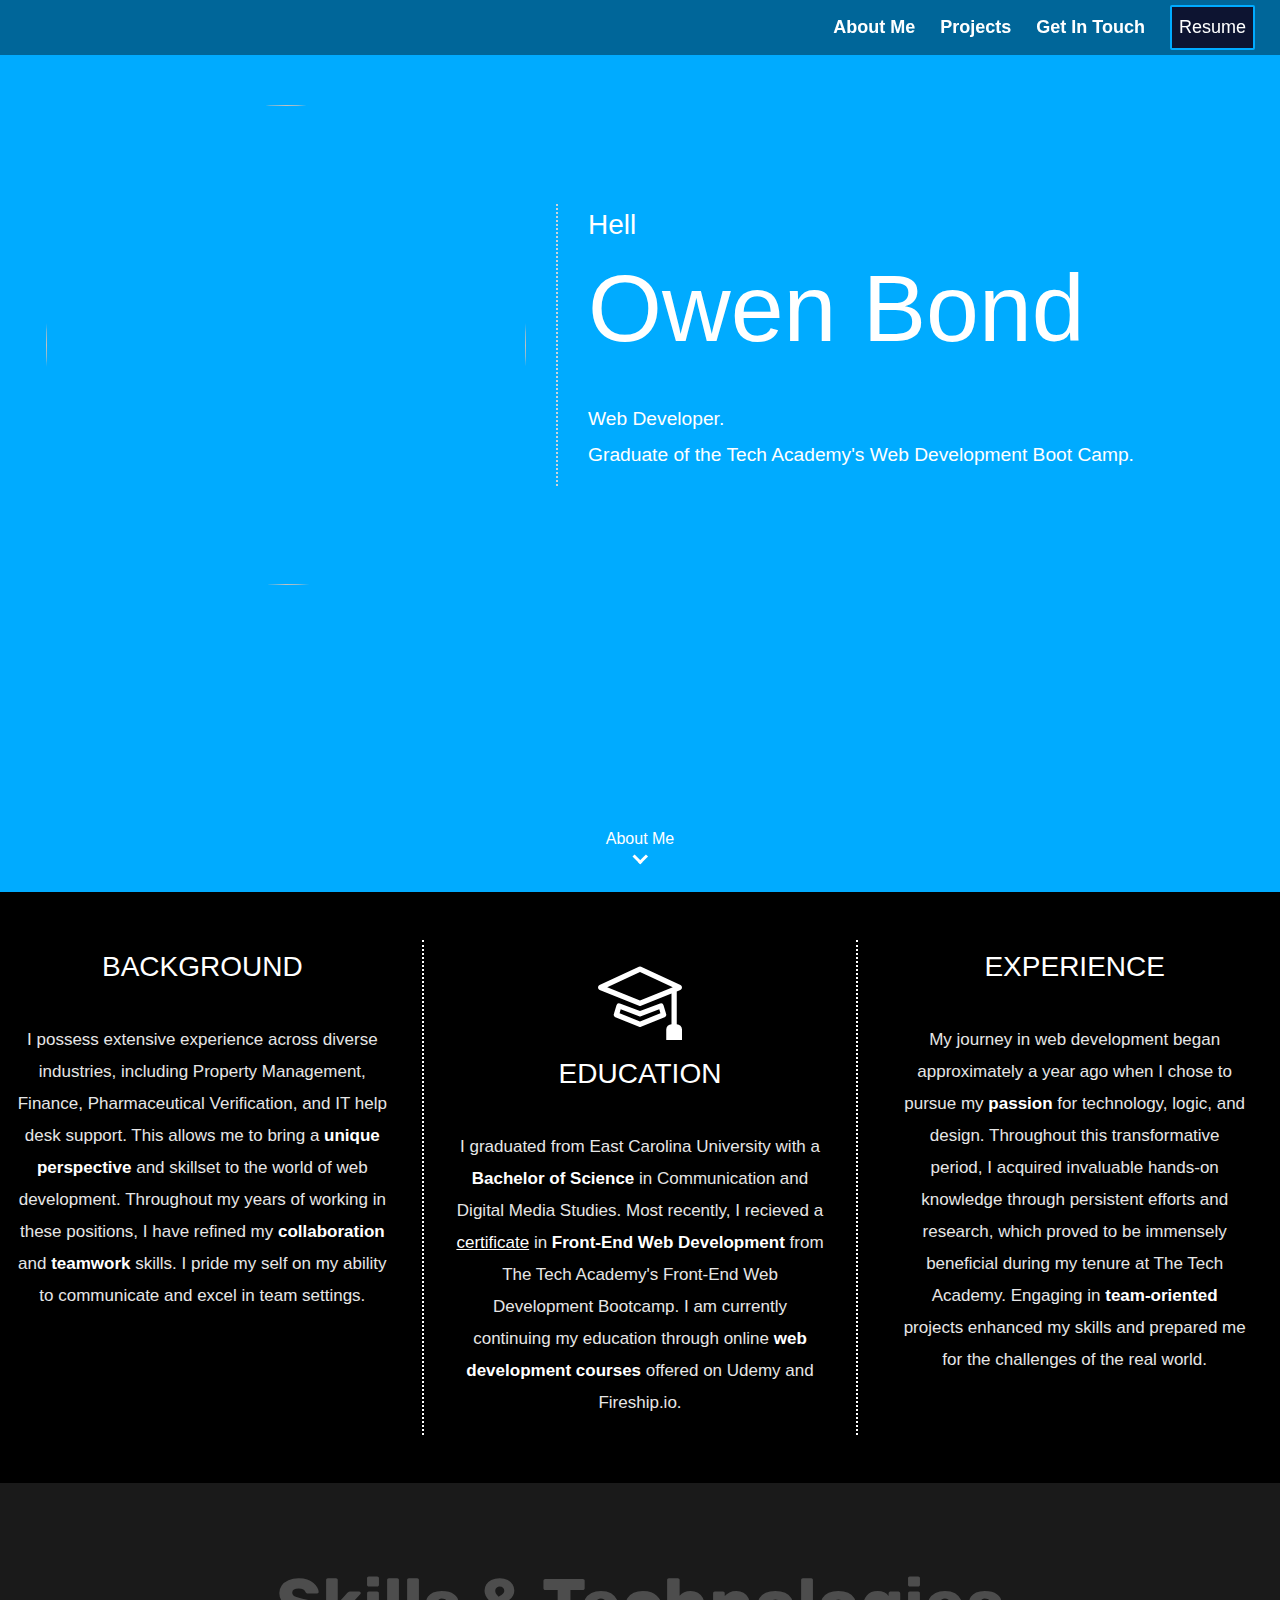
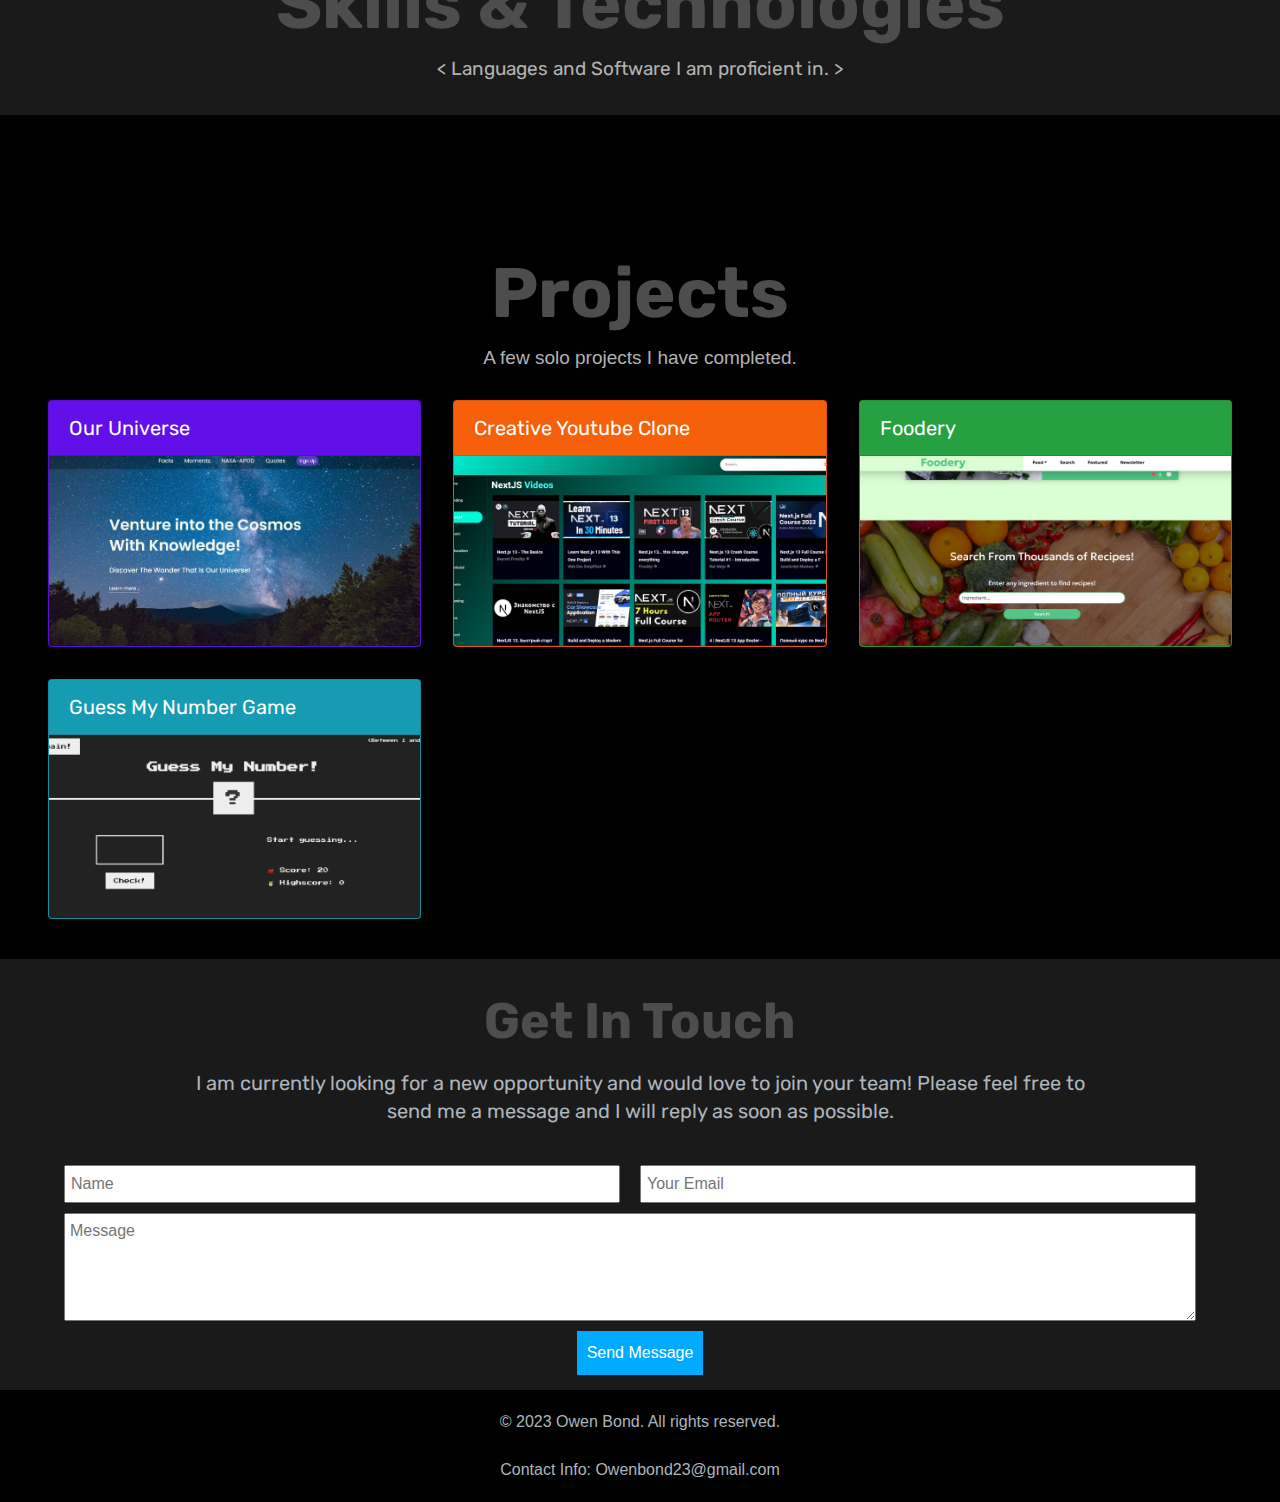
==== commit c57e96af: "Project Updates" ====
--- a/index.html
+++ b/index.html
@@ -19,10 +19,10 @@
       integrity="sha384-Gn5384xqQ1aoWXA+058RXPxPg6fy4IWvTNh0E263XmFcJlSAwiGgFAW/dAiS6JXm"
       crossorigin="anonymous"
     />
-    <link
-      rel="stylesheet"
-      href="path/to/font-awesome/css/font-awesome.min.css"
-    />
+    <script
+      src="https://kit.fontawesome.com/4b21962f8a.js"
+      crossorigin="anonymous"
+    ></script>
     <title>Owen Bond</title>
   </head>
   <body>
@@ -35,30 +35,10 @@
           href="https://www.linkedin.com/in/owen-bond-795100236/"
           target="_blank"
         >
-          <svg
-            xmlns="http://www.w3.org/2000/svg"
-            height="2em"
-            width="2em"
-            viewBox="0 0 448 512"
-            fill="#fff"
-          >
-            <path
-              d="M416 32H31.9C14.3 32 0 46.5 0 64.3v383.4C0 465.5 14.3 480 31.9 480H416c17.6 0 32-14.5 32-32.3V64.3c0-17.8-14.4-32.3-32-32.3zM135.4 416H69V202.2h66.5V416zm-33.2-243c-21.3 0-38.5-17.3-38.5-38.5S80.9 96 102.2 96c21.2 0 38.5 17.3 38.5 38.5 0 21.3-17.2 38.5-38.5 38.5zm282.1 243h-66.4V312c0-24.8-.5-56.7-34.5-56.7-34.6 0-39.9 27-39.9 54.9V416h-66.4V202.2h63.7v29.2h.9c8.9-16.8 30.6-34.5 62.9-34.5 67.2 0 79.7 44.3 79.7 101.9V416z"
-            />
-          </svg>
+          <i style="font-size: 2em" class="fa-brands fa-linkedin"></i>
         </a>
         <a class="icon-link" href="https://github.com/OwenB23" target="_blank">
-          <svg
-            xmlns="http://www.w3.org/2000/svg"
-            height="2em"
-            width="2em"
-            viewBox="0 0 496 512"
-            fill="#fff"
-          >
-            <path
-              d="M165.9 397.4c0 2-2.3 3.6-5.2 3.6-3.3.3-5.6-1.3-5.6-3.6 0-2 2.3-3.6 5.2-3.6 3-.3 5.6 1.3 5.6 3.6zm-31.1-4.5c-.7 2 1.3 4.3 4.3 4.9 2.6 1 5.6 0 6.2-2s-1.3-4.3-4.3-5.2c-2.6-.7-5.5.3-6.2 2.3zm44.2-1.7c-2.9.7-4.9 2.6-4.6 4.9.3 2 2.9 3.3 5.9 2.6 2.9-.7 4.9-2.6 4.6-4.6-.3-1.9-3-3.2-5.9-2.9zM244.8 8C106.1 8 0 113.3 0 252c0 110.9 69.8 205.8 169.5 239.2 12.8 2.3 17.3-5.6 17.3-12.1 0-6.2-.3-40.4-.3-61.4 0 0-70 15-84.7-29.8 0 0-11.4-29.1-27.8-36.6 0 0-22.9-15.7 1.6-15.4 0 0 24.9 2 38.6 25.8 21.9 38.6 58.6 27.5 72.9 20.9 2.3-16 8.8-27.1 16-33.7-55.9-6.2-112.3-14.3-112.3-110.5 0-27.5 7.6-41.3 23.6-58.9-2.6-6.5-11.1-33.3 2.6-67.9 20.9-6.5 69 27 69 27 20-5.6 41.5-8.5 62.8-8.5s42.8 2.9 62.8 8.5c0 0 48.1-33.6 69-27 13.7 34.7 5.2 61.4 2.6 67.9 16 17.7 25.8 31.5 25.8 58.9 0 96.5-58.9 104.2-114.8 110.5 9.2 7.9 17 22.9 17 46.4 0 33.7-.3 75.4-.3 83.6 0 6.5 4.6 14.4 17.3 12.1C428.2 457.8 496 362.9 496 252 496 113.3 383.5 8 244.8 8zM97.2 352.9c-1.3 1-1 3.3.7 5.2 1.6 1.6 3.9 2.3 5.2 1 1.3-1 1-3.3-.7-5.2-1.6-1.6-3.9-2.3-5.2-1zm-10.8-8.1c-.7 1.3.3 2.9 2.3 3.9 1.6 1 3.6.7 4.3-.7.7-1.3-.3-2.9-2.3-3.9-2-.6-3.6-.3-4.3.7zm32.4 35.6c-1.6 1.3-1 4.3 1.3 6.2 2.3 2.3 5.2 2.6 6.5 1 1.3-1.3.7-4.3-1.3-6.2-2.2-2.3-5.2-2.6-6.5-1zm-11.4-14.7c-1.6 1-1.6 3.6 0 5.9 1.6 2.3 4.3 3.3 5.6 2.3 1.6-1.3 1.6-3.9 0-6.2-1.4-2.3-4-3.3-5.6-2z"
-            />
-          </svg>
+          <i style="font-size: 2em" class="fa-brands fa-github"></i>
         </a>
       </div>
       <a href="#aboutMe" style="display: flex"> About Me</a
@@ -101,18 +81,15 @@
       <div class="about-me-container">
         <div class="row text-center row-with-padding">
           <div class="col-lg-4 my-column">
-            <svg
-              xmlns="http://www.w3.org/2000/svg"
-              height="100px"
-              width="100px"
-              fill="#fff"
-              class="bi bi-hourglass pt-3"
-              viewBox="0 0 16 16"
-            >
-              <path
-                d="M2 1.5a.5.5 0 0 1 .5-.5h11a.5.5 0 0 1 0 1h-1v1a4.5 4.5 0 0 1-2.557 4.06c-.29.139-.443.377-.443.59v.7c0 .213.154.451.443.59A4.5 4.5 0 0 1 12.5 13v1h1a.5.5 0 0 1 0 1h-11a.5.5 0 1 1 0-1h1v-1a4.5 4.5 0 0 1 2.557-4.06c.29-.139.443-.377.443-.59v-.7c0-.213-.154-.451-.443-.59A4.5 4.5 0 0 1 3.5 3V2h-1a.5.5 0 0 1-.5-.5zm2.5.5v1a3.5 3.5 0 0 0 1.989 3.158c.533.256 1.011.791 1.011 1.491v.702c0 .7-.478 1.235-1.011 1.491A3.5 3.5 0 0 0 4.5 13v1h7v-1a3.5 3.5 0 0 0-1.989-3.158C8.978 9.586 8.5 9.052 8.5 8.351v-.702c0-.7.478-1.235 1.011-1.491A3.5 3.5 0 0 0 11.5 3V2h-7z"
-              />
-            </svg>
+            <i
+              style="
+                font-size: 5em;
+                color: #fff;
+                margin-top: 1rem;
+                padding-bottom: 5px;
+              "
+              class="fa-regular fa-hourglass"
+            ></i>
             <h3>BACKGROUND</h3>
             <p>
               I possess extensive experience across diverse industries,
@@ -162,24 +139,15 @@
 
           <div class="col-lg-4 my-column">
             <div class="col-lg my-column">
-              <svg
-                xmlns="http://www.w3.org/2000/svg"
-                width="100"
-                height="100"
-                fill="#fff"
-                class="bi bi-clock-history pt-3"
-                viewBox="0 0 16 16"
-              >
-                <path
-                  d="M8.515 1.019A7 7 0 0 0 8 1V0a8 8 0 0 1 .589.022l-.074.997zm2.004.45a7.003 7.003 0 0 0-.985-.299l.219-.976c.383.086.76.2 1.126.342l-.36.933zm1.37.71a7.01 7.01 0 0 0-.439-.27l.493-.87a8.025 8.025 0 0 1 .979.654l-.615.789a6.996 6.996 0 0 0-.418-.302zm1.834 1.79a6.99 6.99 0 0 0-.653-.796l.724-.69c.27.285.52.59.747.91l-.818.576zm.744 1.352a7.08 7.08 0 0 0-.214-.468l.893-.45a7.976 7.976 0 0 1 .45 1.088l-.95.313a7.023 7.023 0 0 0-.179-.483zm.53 2.507a6.991 6.991 0 0 0-.1-1.025l.985-.17c.067.386.106.778.116 1.17l-1 .025zm-.131 1.538c.033-.17.06-.339.081-.51l.993.123a7.957 7.957 0 0 1-.23 1.155l-.964-.267c.046-.165.086-.332.12-.501zm-.952 2.379c.184-.29.346-.594.486-.908l.914.405c-.16.36-.345.706-.555 1.038l-.845-.535zm-.964 1.205c.122-.122.239-.248.35-.378l.758.653a8.073 8.073 0 0 1-.401.432l-.707-.707z"
-                />
-                <path
-                  d="M8 1a7 7 0 1 0 4.95 11.95l.707.707A8.001 8.001 0 1 1 8 0v1z"
-                />
-                <path
-                  d="M7.5 3a.5.5 0 0 1 .5.5v5.21l3.248 1.856a.5.5 0 0 1-.496.868l-3.5-2A.5.5 0 0 1 7 9V3.5a.5.5 0 0 1 .5-.5z"
-                />
-              </svg>
+              <i
+                style="
+                  font-size: 5em;
+                  color: #fff;
+                  margin-top: 1.3rem;
+                  padding-bottom: 5px;
+                "
+                class="fa-regular fa-clock"
+              ></i>
               <h3>EXPERIENCE</h3>
               <p>
                 My journey in web development began approximately a year ago
@@ -209,183 +177,73 @@
       <div id="carousel-container">
         <div class="icons">
           <div class="icons-container">
-            <svg
-              xmlns="http://www.w3.org/2000/svg"
-              height="8em"
-              width="8em"
-              viewBox="0 0 448 512"
-              fill=" #f7df1e "
-            >
-              <path
-                d="M0 32v448h448V32H0zm243.8 349.4c0 43.6-25.6 63.5-62.9 63.5-33.7 0-53.2-17.4-63.2-38.5l34.3-20.7c6.6 11.7 12.6 21.6 27.1 21.6 13.8 0 22.6-5.4 22.6-26.5V237.7h42.1v143.7zm99.6 63.5c-39.1 0-64.4-18.6-76.7-43l34.3-19.8c9 14.7 20.8 25.6 41.5 25.6 17.4 0 28.6-8.7 28.6-20.8 0-14.4-11.4-19.5-30.7-28l-10.5-4.5c-30.4-12.9-50.5-29.2-50.5-63.5 0-31.6 24.1-55.6 61.6-55.6 26.8 0 46 9.3 59.8 33.7L368 290c-7.2-12.9-15-18-27.1-18-12.3 0-20.1 7.8-20.1 18 0 12.6 7.8 17.7 25.9 25.6l10.5 4.5c35.8 15.3 55.9 31 55.9 66.2 0 37.8-29.8 58.6-69.7 58.6z"
-              />
-            </svg>
+            <i
+              style="color: #f7df1e; font-size: 8em"
+              class="fa-brands fa-square-js"
+            ></i>
             <p>JavaScript</p>
           </div>
+          <div class="icons-container">
+            <i
+              style="color: #61dbfb; font-size: 8em; padding-bottom: 9px"
+              class="fa-brands fa-react"
+            ></i>
+            <p>React.JS</p>
+          </div>
+          <div class="icons-container">
+            <i
+              style="color: #3f8b39; font-size: 8em"
+              class="fa-brands fa-node"
+            ></i>
+            <p>Node.JS</p>
+          </div>
+          <div class="icons-container">
+            <i
+              style="color: #ff8c00; font-size: 8em"
+              class="fa-brands fa-html5"
+            ></i>
+            <p>HTML5</p>
+          </div>
+          <div class="icons-container">
+            <i
+              style="color: #004ce8; font-size: 8em"
+              class="fa-brands fa-css3-alt"
+            ></i>
+            <p>CSS</p>
+          </div>
+          <div class="icons-container">
+            <i
+              style="color: #6f2cf4; font-size: 8em"
+              class="fa-brands fa-bootstrap"
+            ></i>
+            <p>Bootstrap</p>
+          </div>
+          <div class="icons-container">
+            <i
+              style="color: #f34f29; font-size: 8em"
+              class="fa-brands fa-git-alt"
+            ></i>
+            <p>Git</p>
+          </div>
+          <div class="icons-container">
+            <i
+              style="color: #fff; font-size: 8em; padding-bottom: 9px"
+              class="fa-brands fa-github"
+            ></i>
+            <p>GitHub</p>
+          </div>
+
+          <div class="icons-container">
+            <i
+              style="color: #62bbe7; font-size: 8em; padding-bottom: 9px"
+              class="fa-solid fa-globe"
+            ></i>
+            <p>Restful API</p>
+          </div>
+
           <div class="icons-container">
             <svg
-              xmlns="http://www.w3.org/2000/svg"
-              height="8em"
-              width="8em"
-              viewBox="0 0 576 512"
-              fill="#6f2cf4"
-            >
-              <path
-                d="M333.5,201.4c0-22.1-15.6-34.3-43-34.3h-50.4v71.2h42.5C315.4,238.2,333.5,225,333.5,201.4z M517,188.6 c-9.5-30.9-10.9-68.8-9.8-98.1c1.1-30.5-22.7-58.5-54.7-58.5H123.7c-32.1,0-55.8,28.1-54.7,58.5c1,29.3-0.3,67.2-9.8,98.1 c-9.6,31-25.7,50.6-52.2,53.1v28.5c26.4,2.5,42.6,22.1,52.2,53.1c9.5,30.9,10.9,68.8,9.8,98.1c-1.1,30.5,22.7,58.5,54.7,58.5h328.7 c32.1,0,55.8-28.1,54.7-58.5c-1-29.3,0.3-67.2,9.8-98.1c9.6-31,25.7-50.6,52.1-53.1v-28.5C542.7,239.2,526.5,219.6,517,188.6z M300.2,375.1h-97.9V136.8h97.4c43.3,0,71.7,23.4,71.7,59.4c0,25.3-19.1,47.9-43.5,51.8v1.3c33.2,3.6,55.5,26.6,55.5,58.3 C383.4,349.7,352.1,375.1,300.2,375.1z M290.2,266.4h-50.1v78.4h52.3c34.2,0,52.3-13.7,52.3-39.5 C344.7,279.6,326.1,266.4,290.2,266.4z"
-              />
-            </svg>
-            <p>Bootstrap</p>
-          </div>
-          <div class="icons-container">
-            <svg
-              xmlns="http://www.w3.org/2000/svg"
-              height="8em"
-              width="8em"
-              viewBox="0 0 384 512"
-              fill="	#FF8C00"
-            >
-              <path
-                d="M0 32l34.9 395.8L191.5 480l157.6-52.2L384 32H0zm308.2 127.9H124.4l4.1 49.4h175.6l-13.6 148.4-97.9 27v.3h-1.1l-98.7-27.3-6-75.8h47.7L138 320l53.5 14.5 53.7-14.5 6-62.2H84.3L71.5 112.2h241.1l-4.4 47.7z"
-              />
-            </svg>
-            <p>HTML5</p>
-          </div>
-          <div class="icons-container">
-            <svg
-              xmlns="http://www.w3.org/2000/svg"
-              height="8em"
-              width="8em"
-              viewBox="0 0 384 512"
-              fill="#004ce8"
-            >
-              <path
-                d="M0 32l34.9 395.8L192 480l157.1-52.2L384 32H0zm313.1 80l-4.8 47.3L193 208.6l-.3.1h111.5l-12.8 146.6-98.2 28.7-98.8-29.2-6.4-73.9h48.9l3.2 38.3 52.6 13.3 54.7-15.4 3.7-61.6-166.3-.5v-.1l-.2.1-3.6-46.3L193.1 162l6.5-2.7H76.7L70.9 112h242.2z"
-              />
-              <p>CSS</p>
-            </svg>
-          </div>
-          <div class="icons-container">
-            <svg
-              xmlns="http://www.w3.org/2000/svg"
-              height="8em"
-              width="8em"
-              viewBox="0 0 448 512"
-              fill="#f34f29"
-            >
-              <path
-                d="M439.55 236.05L244 40.45a28.87 28.87 0 0 0-40.81 0l-40.66 40.63 51.52 51.52c27.06-9.14 52.68 16.77 43.39 43.68l49.66 49.66c34.23-11.8 61.18 31 35.47 56.69-26.49 26.49-70.21-2.87-56-37.34L240.22 199v121.85c25.3 12.54 22.26 41.85 9.08 55a34.34 34.34 0 0 1-48.55 0c-17.57-17.6-11.07-46.91 11.25-56v-123c-20.8-8.51-24.6-30.74-18.64-45L142.57 101 8.45 235.14a28.86 28.86 0 0 0 0 40.81l195.61 195.6a28.86 28.86 0 0 0 40.8 0l194.69-194.69a28.86 28.86 0 0 0 0-40.81z"
-              />
-            </svg>
-            <p>Git</p>
-          </div>
-          <div class="icons-container">
-            <svg
-              xmlns="http://www.w3.org/2000/svg"
-              height="8em"
-              width="8em"
-              viewBox="0 0 496 512"
-              fill="#fff"
-            >
-              <path
-                d="M165.9 397.4c0 2-2.3 3.6-5.2 3.6-3.3.3-5.6-1.3-5.6-3.6 0-2 2.3-3.6 5.2-3.6 3-.3 5.6 1.3 5.6 3.6zm-31.1-4.5c-.7 2 1.3 4.3 4.3 4.9 2.6 1 5.6 0 6.2-2s-1.3-4.3-4.3-5.2c-2.6-.7-5.5.3-6.2 2.3zm44.2-1.7c-2.9.7-4.9 2.6-4.6 4.9.3 2 2.9 3.3 5.9 2.6 2.9-.7 4.9-2.6 4.6-4.6-.3-1.9-3-3.2-5.9-2.9zM244.8 8C106.1 8 0 113.3 0 252c0 110.9 69.8 205.8 169.5 239.2 12.8 2.3 17.3-5.6 17.3-12.1 0-6.2-.3-40.4-.3-61.4 0 0-70 15-84.7-29.8 0 0-11.4-29.1-27.8-36.6 0 0-22.9-15.7 1.6-15.4 0 0 24.9 2 38.6 25.8 21.9 38.6 58.6 27.5 72.9 20.9 2.3-16 8.8-27.1 16-33.7-55.9-6.2-112.3-14.3-112.3-110.5 0-27.5 7.6-41.3 23.6-58.9-2.6-6.5-11.1-33.3 2.6-67.9 20.9-6.5 69 27 69 27 20-5.6 41.5-8.5 62.8-8.5s42.8 2.9 62.8 8.5c0 0 48.1-33.6 69-27 13.7 34.7 5.2 61.4 2.6 67.9 16 17.7 25.8 31.5 25.8 58.9 0 96.5-58.9 104.2-114.8 110.5 9.2 7.9 17 22.9 17 46.4 0 33.7-.3 75.4-.3 83.6 0 6.5 4.6 14.4 17.3 12.1C428.2 457.8 496 362.9 496 252 496 113.3 383.5 8 244.8 8zM97.2 352.9c-1.3 1-1 3.3.7 5.2 1.6 1.6 3.9 2.3 5.2 1 1.3-1 1-3.3-.7-5.2-1.6-1.6-3.9-2.3-5.2-1zm-10.8-8.1c-.7 1.3.3 2.9 2.3 3.9 1.6 1 3.6.7 4.3-.7.7-1.3-.3-2.9-2.3-3.9-2-.6-3.6-.3-4.3.7zm32.4 35.6c-1.6 1.3-1 4.3 1.3 6.2 2.3 2.3 5.2 2.6 6.5 1 1.3-1.3.7-4.3-1.3-6.2-2.2-2.3-5.2-2.6-6.5-1zm-11.4-14.7c-1.6 1-1.6 3.6 0 5.9 1.6 2.3 4.3 3.3 5.6 2.3 1.6-1.3 1.6-3.9 0-6.2-1.4-2.3-4-3.3-5.6-2z"
-              />
-            </svg>
-            <p>GitHub</p>
-          </div>
-          <div class="icons-container">
-            <svg
-              xmlns="http://www.w3.org/2000/svg"
-              height="8em"
-              width="8em"
-              viewBox="-1.19275382 .5 25.19275382 24.582"
-            >
-              <path
-                d="m1.406 16.346c.023.052.049.1.077.148.013.028.031.057.047.083.026.052.054.102.081.152l.157.264c.029.049.057.097.09.145.055.094.12.186.177.28.026.039.05.078.079.117.11.171.21.313.317.451.076.103.152.204.234.305.027.038.057.076.085.114l.221.268c.027.031.054.067.083.099.098.118.202.232.306.348 0 .002.003.004.005.007.129.162.268.306.42.434l.004.004c.08.082.16.163.245.243l.101.097c.111.104.222.207.339.307.002 0 .003.002.005.003l.057.05c.102.089.205.177.31.259l.125.105c.085.068.173.132.26.199l.136.104c.093.07.192.138.287.206.035.025.07.05.106.073l.029.023.281.184.12.08c.147.094.293.182.439.27.042.021.084.044.123.068.108.062.22.125.329.182.06.034.122.063.184.094.075.042.153.083.233.125.022.007.04.014.058.024l.004-.004c.033.015.064.031.096.047.12.06.245.117.375.173.024.01.05.02.076.034.144.063.288.123.437.181.034.01.07.027.105.04.135.051.274.103.412.152l.05.018c.153.052.304.102.46.149.036.01.073.023.111.033.159.048.313.105.474.135 10.273 1.863 13.258-6.146 13.258-6.146-2.508 3.25-6.959 4.107-11.174 3.153-.156-.036-.312-.086-.47-.132a11.753 11.753 0 0 1 -.663-.209l.095.029-.062-.024c-.136-.046-.267-.097-.4-.148a1.53 1.53 0 0 0 -.099-.038l-.011-.003c-.147-.059-.29-.119-.432-.182-.031-.01-.057-.024-.088-.036a13.656 13.656 0 0 1 -.5-.23l.138.061a1.483 1.483 0 0 1 -.106-.052c-.094-.044-.188-.094-.28-.141a3.784 3.784 0 0 1 -.207-.106l.02.01c-.113-.06-.226-.125-.34-.186-.034-.024-.073-.044-.112-.066a14.058 14.058 0 0 1 -.502-.306l.063.038a2.042 2.042 0 0 1 -.124-.083l.006.004a6.039 6.039 0 0 1 -.316-.208c-.034-.022-.065-.046-.1-.07a8.47 8.47 0 0 1 -.318-.228l.024.017c-.042-.034-.087-.066-.132-.099-.088-.069-.177-.135-.265-.207l-.118-.094a10.16 10.16 0 0 1 -.37-.309l-.001-.001-.347-.315-.1-.094c-.082-.083-.166-.162-.25-.244l-.097-.1a9.008 9.008 0 0 1 -.303-.315l-.006-.007-.017-.014a17.877 17.877 0 0 1 -.313-.353c-.027-.031-.052-.064-.08-.097l-.227-.275a13.75 13.75 0 0 1 -.3-.391l-.04-.056c-2.338-3.176-3.184-7.559-1.313-11.155l-1.652 2.089c-2.125 3.039-1.862 6.991-.237 10.218.037.079.078.153.118.228z"
-                fill="#1266a9"
-              />
-              <path d="m8.563 11.968-.011-.016-.009-.012z" />
-              <path
-                d="m9.681 13.28.09.09c.114.11.231.217.35.324l.015.013c.12.106.255.217.394.325l.021.016c.034.023.063.05.096.073.14.108.281.211.428.314l.015.009c.062.045.128.086.198.13.028.018.06.042.09.06.106.068.21.131.317.196.017.007.032.016.048.023.09.055.188.108.282.156.033.02.065.035.099.054.067.033.133.068.197.102l.032.014c.135.066.273.128.408.189.034.013.063.024.092.038.111.048.224.094.335.136.05.017.097.037.144.052.102.038.209.073.31.108l.14.045c.146.045.294.104.449.128 7.933 1.306 9.769-4.771 9.769-4.771-1.653 2.367-4.852 3.495-8.261 2.614a8.215 8.215 0 0 1 -.506-.145l.057.016c-.048-.013-.09-.028-.136-.042-.104-.036-.211-.071-.312-.108l-.144-.054c-.112-.045-.226-.087-.335-.135-.034-.015-.065-.025-.091-.04-.14-.063-.281-.125-.418-.191l-.206-.107-.119-.06c-.092-.048-.177-.098-.265-.149a.558.558 0 0 1 -.065-.036l.003.001c-.106-.066-.216-.13-.318-.197-.034-.019-.065-.042-.097-.062l-.208-.135c-.144-.1-.285-.207-.428-.311-.032-.029-.063-.053-.094-.079-1.499-1.173-2.681-2.776-3.242-4.591-.591-1.887-.461-4.003.56-5.72l-1.255 1.768c-1.541 2.201-1.454 5.143-.254 7.471.219.43.441.793.686 1.139.228.326.48.708.784.97.108.123.224.24.345.359z"
-                fill="#1266a9"
-              />
-              <path
-                d="m2.436 17.992-.004-.006-.007-.009zm4.158-.744.01.007.002.003z"
-              />
-              <path
-                d="m13.666 1.427c-.909 1.327-.996 2.975-.37 4.438.665 1.554 2.024 2.774 3.608 3.352.065.025.128.046.195.07l.088.027c.092.029.185.063.28.084 4.381.841 5.567-2.238 5.886-2.691-1.043 1.49-2.792 1.848-4.938 1.329a4.753 4.753 0 0 1 -.55-.17l.033.011a6.196 6.196 0 0 1 -.656-.27l.038.017c-.41-.2-.762-.416-1.089-.664-1.918-1.45-3.104-4.211-1.852-6.46z"
-                fill="#1266a9"
-              />
-            </svg>
-            <p>JQuery</p>
-          </div>
-          <div class="icons-container">
-            <svg
-              xmlns="http://www.w3.org/2000/svg"
-              width="8em"
-              height="8em"
-              viewBox="0 0 256 266"
-              preserveAspectRatio="xMidYMid"
-            >
-              <path
-                d="M229.382 209.176L128 254.109 26.616 209.176C26.544 201.887 20.613 196 13.309 196 5.96 196 0 201.96 0 209.309c0 7.354 5.96 13.311 13.309 13.311 3.392 0 6.49-1.27 8.838-3.359l103.63 45.922c1.474.647 3.078.6 4.444 0l103.63-45.922a13.248 13.248 0 0 0 8.839 3.359c7.349 0 13.309-5.957 13.309-13.311 0-7.349-5.96-13.309-13.309-13.309-7.309 0-13.236 5.887-13.308 13.176z"
-                fill="#62BBE7"
-              />
-              <path
-                d="M114.808 107.166L11.29 153.044a5.509 5.509 0 0 0 0 10.08l114.595 50.787c1.366.6 2.967.653 4.44.002l103.545-45.89a13.245 13.245 0 0 0 8.831 3.362c7.344 0 13.299-5.956 13.299-13.298 0-7.349-5.955-13.3-13.299-13.3-7.302 0-13.224 5.883-13.296 13.165l-101.3 44.895-101-44.76 92.164-40.85a13.233 13.233 0 0 0 8.837 3.362c7.345 0 13.299-5.955 13.299-13.3 0-7.348-5.954-13.299-13.3-13.299-7.303 0-13.224 5.884-13.297 13.166z"
-                fill="#62BBE7"
-              />
-              <path
-                d="M125.777 51.467L22.147 97.393a13.239 13.239 0 0 0-8.838-3.363C5.96 94.03 0 99.991 0 107.339c0 7.355 5.96 13.31 13.309 13.31 7.304 0 13.235-5.887 13.307-13.176L128 62.546l101.082 44.793-92.244 40.882a13.249 13.249 0 0 0-8.838-3.363c-7.355 0-13.31 5.959-13.31 13.31 0 7.354 5.955 13.309 13.31 13.309 7.306 0 13.23-5.887 13.307-13.177l103.604-45.916a5.498 5.498 0 0 0 2.825-2.822 5.52 5.52 0 0 0-2.825-7.267l-114.69-50.824a5.491 5.491 0 0 0-4.444-.004z"
-                fill="#78CBC8"
-              />
-              <path
-                d="M125.778.466L22.148 46.394a13.259 13.259 0 0 0-8.838-3.361C5.961 43.033 0 48.992 0 56.345c0 7.35 5.961 13.305 13.31 13.305 7.304 0 13.235-5.887 13.307-13.173L128 11.543l101.383 44.934c.072 7.286 5.999 13.173 13.307 13.173 7.35 0 13.31-5.955 13.31-13.305 0-7.353-5.96-13.312-13.31-13.312-3.394 0-6.49 1.269-8.838 3.361L130.222.468A5.554 5.554 0 0 0 127.993 0c-.741 0-1.493.149-2.215.466z"
-                fill="#78CBC8"
-              />
-            </svg>
-            <p>Restful API</p>
-          </div>
-          <div class="icons-container">
-            <svg
-              xmlns="http://www.w3.org/2000/svg"
-              height="8em"
-              width="8em"
-              viewBox="-7.938 -7.939 72.731 49.537"
-              width="2500"
-            >
-              <g stroke-width=".187">
-                <path
-                  d="m21.72 24.79c-1.143 6.217-2.65 10.74-4.521 13.55-1.458 2.172-3.055 3.258-4.794 3.258-.464 0-1.035-.14-1.714-.418v-1.5c.331.05.72.075 1.167.075.811 0 1.465-.224 1.963-.673.596-.547.894-1.161.894-1.842 0-.465-.233-1.42-.696-2.864l-3.08-9.59h2.757l2.21 7.173c.497 1.628.704 2.765.621 3.413 1.21-3.238 2.054-6.766 2.534-10.58h2.658m-12.17 12.4h-2.806c-.099-4.75-.372-9.215-.82-13.4h-.023l-4.273 13.4h-2.138l-4.247-13.4h-.025c-.315 4.018-.513 8.483-.596 13.4h-2.559c.165-5.978.58-11.58 1.241-16.81h3.478l4.049 12.35h.025l4.074-12.35h3.328c.728 6.126 1.159 11.73 1.29 16.81"
-                  fill="#00758f"
-                />
-                <path
-                  d="m59.08 37.19h-7.973v-16.81h2.683v14.74h5.29v2.068m-20.05-3.363c-.68-1.096-1.019-2.854-1.019-5.279 0-4.233 1.284-6.351 3.85-6.351 1.342 0 2.327.507 2.956 1.519.678 1.096 1.018 2.84 1.018 5.231 0 4.267-1.284 6.402-3.85 6.402-1.341 0-2.327-.506-2.955-1.52m9.985 3.768-3.082-1.524c.274-.226.535-.47.77-.75 1.31-1.543 1.964-3.826 1.964-6.849 0-5.562-2.178-8.344-6.533-8.344-2.136 0-3.801.705-4.993 2.118-1.31 1.544-1.963 3.82-1.963 6.824 0 2.955.58 5.123 1.738 6.5 1.056 1.245 2.653 1.868 4.792 1.868.798 0 1.53-.098 2.195-.295l4.013 2.342 1.094-1.89m-15-5.065c0 1.426-.522 2.596-1.564 3.512-1.042.911-2.443 1.369-4.196 1.369-1.64 0-3.23-.527-4.77-1.57l.721-1.444c1.325.664 2.524.995 3.6.995 1.01 0 1.8-.225 2.372-.67.57-.449.913-1.074.913-1.867 0-.998-.695-1.851-1.968-2.567a306.291 306.291 0 0 1 -3.526-1.998c-1.273-.932-1.912-1.931-1.912-3.577 0-1.362.476-2.463 1.427-3.3.953-.84 2.183-1.26 3.689-1.26 1.557 0 2.972.417 4.247 1.248l-.648 1.443c-1.09-.464-2.166-.697-3.227-.697-.86 0-1.524.208-1.986.624-.465.413-.752.945-.752 1.593 0 .996.71 1.86 2.019 2.59 1.19.647 3.599 2.024 3.599 2.024 1.31.93 1.963 1.921 1.963 3.554m26.979 4.658h.445v-1.71h.581v-.35h-1.63v.35h.604zm3.383 0h.419v-2.06h-.63l-.513 1.404-.559-1.404h-.607v2.06h.397v-1.568h.022l.585 1.568h.302l.584-1.568z"
-                  fill="#f29111"
-                />
-                <path
-                  d="m36.78-7.929c-.709-.01-1.327.257-1.646 1.042-.547 1.321.81 2.62 1.277 3.291.344.467.79.996 1.032 1.523.142.345.183.712.325 1.077.324.894.627 1.889 1.053 2.723.222.427.465.874.749 1.258.163.225.446.325.507.692-.283.405-.305 1.015-.466 1.524-.73 2.295-.446 5.139.587 6.825.324.507 1.094 1.625 2.128 1.198.912-.365.71-1.523.972-2.538.061-.246.02-.407.142-.57v.042c.283.568.568 1.115.831 1.686.629.994 1.722 2.03 2.634 2.72.485.367.87.996 1.478 1.22v-.062h-.04c-.122-.182-.304-.264-.466-.405-.365-.366-.769-.813-1.053-1.22-.85-1.136-1.601-2.396-2.268-3.696-.325-.631-.608-1.321-.872-1.95-.121-.243-.121-.61-.324-.731-.305.446-.75.833-.972 1.379-.385.875-.425 1.951-.568 3.068-.08.021-.04 0-.08.04-.648-.162-.871-.832-1.115-1.4-.608-1.443-.71-3.76-.182-5.424.14-.426.75-1.766.506-2.173-.122-.388-.527-.61-.75-.915a8.054 8.054 0 0 1 -.728-1.3c-.486-1.137-.73-2.397-1.256-3.534-.243-.53-.67-1.077-1.013-1.564-.386-.549-.81-.935-1.115-1.584-.1-.224-.242-.59-.08-.833.039-.163.121-.224.284-.265.261-.223 1.012.06 1.275.182.75.304 1.378.59 2.005 1.015.283.204.587.59.952.692h.426c.648.142 1.378.04 1.986.223 1.073.345 2.045.853 2.917 1.401a18.007 18.007 0 0 1 6.319 6.947c.244.467.346.894.568 1.38.426.998.953 2.013 1.378 2.987.425.955.831 1.93 1.44 2.722.302.426 1.518.65 2.065.873.405.182 1.033.345 1.398.568.69.426 1.376.914 2.025 1.382.324.244 1.336.751 1.397 1.158-1.62-.04-2.876.122-3.93.57-.303.121-.789.121-.83.507.163.162.182.426.325.65.243.407.667.954 1.053 1.24.426.325.851.649 1.297.933.79.49 1.681.773 2.45 1.26.447.284.892.65 1.338.955.222.162.363.427.648.527v-.062c-.143-.182-.183-.446-.324-.65-.202-.202-.405-.385-.608-.588a9.674 9.674 0 0 0 -2.106-2.05c-.649-.449-2.068-1.059-2.33-1.808l-.041-.041c.445-.041.973-.204 1.399-.327.687-.183 1.316-.142 2.025-.324.324-.082.648-.184.974-.283v-.185c-.367-.364-.629-.853-1.013-1.198-1.032-.893-2.168-1.766-3.343-2.499-.63-.406-1.44-.669-2.108-1.015-.242-.122-.647-.182-.79-.386-.364-.447-.568-1.035-.83-1.564a50.647 50.647 0 0 1 -1.661-3.535c-.365-.792-.588-1.583-1.033-2.315-2.088-3.454-4.356-5.545-7.84-7.597-.75-.427-1.641-.61-2.592-.833-.508-.021-1.013-.06-1.52-.08-.325-.144-.65-.53-.933-.713-.722-.457-2.156-1.247-3.337-1.265zm4.998 5.021c-.344 0-.586.042-.83.102v.04h.039c.163.325.447.55.648.834.163.325.305.649.467.974l.04-.04c.285-.203.427-.528.427-1.016-.123-.143-.142-.284-.244-.427-.121-.202-.385-.304-.547-.467z"
-                  fill="#00758f"
-                />
-              </g>
-            </svg>
-            <p>MySQL</p>
-          </div>
-          <div class="icons-container">
-            <svg
-              xmlns="http://www.w3.org/2000/svg"
-              height="8em"
-              width="8em"
-              viewBox="0 0 512 512"
-              fill="#61dbfb"
-            >
-              <path
-                d="M418.2 177.2c-5.4-1.8-10.8-3.5-16.2-5.1.9-3.7 1.7-7.4 2.5-11.1 12.3-59.6 4.2-107.5-23.1-123.3-26.3-15.1-69.2.6-112.6 38.4-4.3 3.7-8.5 7.6-12.5 11.5-2.7-2.6-5.5-5.2-8.3-7.7-45.5-40.4-91.1-57.4-118.4-41.5-26.2 15.2-34 60.3-23 116.7 1.1 5.6 2.3 11.1 3.7 16.7-6.4 1.8-12.7 3.8-18.6 5.9C38.3 196.2 0 225.4 0 255.6c0 31.2 40.8 62.5 96.3 81.5 4.5 1.5 9 3 13.6 4.3-1.5 6-2.8 11.9-4 18-10.5 55.5-2.3 99.5 23.9 114.6 27 15.6 72.4-.4 116.6-39.1 3.5-3.1 7-6.3 10.5-9.7 4.4 4.3 9 8.4 13.6 12.4 42.8 36.8 85.1 51.7 111.2 36.6 27-15.6 35.8-62.9 24.4-120.5-.9-4.4-1.9-8.9-3-13.5 3.2-.9 6.3-1.9 9.4-2.9 57.7-19.1 99.5-50 99.5-81.7 0-30.3-39.4-59.7-93.8-78.4zM282.9 92.3c37.2-32.4 71.9-45.1 87.7-36 16.9 9.7 23.4 48.9 12.8 100.4-.7 3.4-1.4 6.7-2.3 10-22.2-5-44.7-8.6-67.3-10.6-13-18.6-27.2-36.4-42.6-53.1 3.9-3.7 7.7-7.2 11.7-10.7zM167.2 307.5c5.1 8.7 10.3 17.4 15.8 25.9-15.6-1.7-31.1-4.2-46.4-7.5 4.4-14.4 9.9-29.3 16.3-44.5 4.6 8.8 9.3 17.5 14.3 26.1zm-30.3-120.3c14.4-3.2 29.7-5.8 45.6-7.8-5.3 8.3-10.5 16.8-15.4 25.4-4.9 8.5-9.7 17.2-14.2 26-6.3-14.9-11.6-29.5-16-43.6zm27.4 68.9c6.6-13.8 13.8-27.3 21.4-40.6s15.8-26.2 24.4-38.9c15-1.1 30.3-1.7 45.9-1.7s31 .6 45.9 1.7c8.5 12.6 16.6 25.5 24.3 38.7s14.9 26.7 21.7 40.4c-6.7 13.8-13.9 27.4-21.6 40.8-7.6 13.3-15.7 26.2-24.2 39-14.9 1.1-30.4 1.6-46.1 1.6s-30.9-.5-45.6-1.4c-8.7-12.7-16.9-25.7-24.6-39s-14.8-26.8-21.5-40.6zm180.6 51.2c5.1-8.8 9.9-17.7 14.6-26.7 6.4 14.5 12 29.2 16.9 44.3-15.5 3.5-31.2 6.2-47 8 5.4-8.4 10.5-17 15.5-25.6zm14.4-76.5c-4.7-8.8-9.5-17.6-14.5-26.2-4.9-8.5-10-16.9-15.3-25.2 16.1 2 31.5 4.7 45.9 8-4.6 14.8-10 29.2-16.1 43.4zM256.2 118.3c10.5 11.4 20.4 23.4 29.6 35.8-19.8-.9-39.7-.9-59.5 0 9.8-12.9 19.9-24.9 29.9-35.8zM140.2 57c16.8-9.8 54.1 4.2 93.4 39 2.5 2.2 5 4.6 7.6 7-15.5 16.7-29.8 34.5-42.9 53.1-22.6 2-45 5.5-67.2 10.4-1.3-5.1-2.4-10.3-3.5-15.5-9.4-48.4-3.2-84.9 12.6-94zm-24.5 263.6c-4.2-1.2-8.3-2.5-12.4-3.9-21.3-6.7-45.5-17.3-63-31.2-10.1-7-16.9-17.8-18.8-29.9 0-18.3 31.6-41.7 77.2-57.6 5.7-2 11.5-3.8 17.3-5.5 6.8 21.7 15 43 24.5 63.6-9.6 20.9-17.9 42.5-24.8 64.5zm116.6 98c-16.5 15.1-35.6 27.1-56.4 35.3-11.1 5.3-23.9 5.8-35.3 1.3-15.9-9.2-22.5-44.5-13.5-92 1.1-5.6 2.3-11.2 3.7-16.7 22.4 4.8 45 8.1 67.9 9.8 13.2 18.7 27.7 36.6 43.2 53.4-3.2 3.1-6.4 6.1-9.6 8.9zm24.5-24.3c-10.2-11-20.4-23.2-30.3-36.3 9.6.4 19.5.6 29.5.6 10.3 0 20.4-.2 30.4-.7-9.2 12.7-19.1 24.8-29.6 36.4zm130.7 30c-.9 12.2-6.9 23.6-16.5 31.3-15.9 9.2-49.8-2.8-86.4-34.2-4.2-3.6-8.4-7.5-12.7-11.5 15.3-16.9 29.4-34.8 42.2-53.6 22.9-1.9 45.7-5.4 68.2-10.5 1 4.1 1.9 8.2 2.7 12.2 4.9 21.6 5.7 44.1 2.5 66.3zm18.2-107.5c-2.8.9-5.6 1.8-8.5 2.6-7-21.8-15.6-43.1-25.5-63.8 9.6-20.4 17.7-41.4 24.5-62.9 5.2 1.5 10.2 3.1 15 4.7 46.6 16 79.3 39.8 79.3 58 0 19.6-34.9 44.9-84.8 61.4zm-149.7-15c25.3 0 45.8-20.5 45.8-45.8s-20.5-45.8-45.8-45.8c-25.3 0-45.8 20.5-45.8 45.8s20.5 45.8 45.8 45.8z"
-              />
-            </svg>
-            <p>React.JS</p>
-          </div>
-          <div class="icons-container">
-            <svg
+              style="margin-left: 50px"
               xmlns="http://www.w3.org/2000/svg"
               height="8em"
               width="8em"
@@ -408,21 +266,7 @@
                 fill="#3c99d4"
               />
             </svg>
-            <p>Visual Studio</p>
-          </div>
-          <div class="icons-container">
-            <svg
-              xmlns="http://www.w3.org/2000/svg"
-              height="8em"
-              width="8em"
-              viewBox="0 0 640 512"
-              fill="#8bc84b"
-            >
-              <path
-                d="M316.3 452c-2.1 0-4.2-.6-6.1-1.6L291 439c-2.9-1.6-1.5-2.2-.5-2.5 3.8-1.3 4.6-1.6 8.7-4 .4-.2 1-.1 1.4.1l14.8 8.8c.5.3 1.3.3 1.8 0L375 408c.5-.3.9-.9.9-1.6v-66.7c0-.7-.3-1.3-.9-1.6l-57.8-33.3c-.5-.3-1.2-.3-1.8 0l-57.8 33.3c-.6.3-.9 1-.9 1.6v66.7c0 .6.4 1.2.9 1.5l15.8 9.1c8.6 4.3 13.9-.8 13.9-5.8v-65.9c0-.9.7-1.7 1.7-1.7h7.3c.9 0 1.7.7 1.7 1.7v65.9c0 11.5-6.2 18-17.1 18-3.3 0-6 0-13.3-3.6l-15.2-8.7c-3.7-2.2-6.1-6.2-6.1-10.5v-66.7c0-4.3 2.3-8.4 6.1-10.5l57.8-33.4c3.7-2.1 8.5-2.1 12.1 0l57.8 33.4c3.7 2.2 6.1 6.2 6.1 10.5v66.7c0 4.3-2.3 8.4-6.1 10.5l-57.8 33.4c-1.7 1.1-3.8 1.7-6 1.7zm46.7-65.8c0-12.5-8.4-15.8-26.2-18.2-18-2.4-19.8-3.6-19.8-7.8 0-3.5 1.5-8.1 14.8-8.1 11.9 0 16.3 2.6 18.1 10.6.2.8.8 1.3 1.6 1.3h7.5c.5 0 .9-.2 1.2-.5.3-.4.5-.8.4-1.3-1.2-13.8-10.3-20.2-28.8-20.2-16.5 0-26.3 7-26.3 18.6 0 12.7 9.8 16.1 25.6 17.7 18.9 1.9 20.4 4.6 20.4 8.3 0 6.5-5.2 9.2-17.4 9.2-15.3 0-18.7-3.8-19.8-11.4-.1-.8-.8-1.4-1.7-1.4h-7.5c-.9 0-1.7.7-1.7 1.7 0 9.7 5.3 21.3 30.6 21.3 18.5 0 29-7.2 29-19.8zm54.5-50.1c0 6.1-5 11.1-11.1 11.1s-11.1-5-11.1-11.1c0-6.3 5.2-11.1 11.1-11.1 6-.1 11.1 4.8 11.1 11.1zm-1.8 0c0-5.2-4.2-9.3-9.4-9.3-5.1 0-9.3 4.1-9.3 9.3 0 5.2 4.2 9.4 9.3 9.4 5.2-.1 9.4-4.3 9.4-9.4zm-4.5 6.2h-2.6c-.1-.6-.5-3.8-.5-3.9-.2-.7-.4-1.1-1.3-1.1h-2.2v5h-2.4v-12.5h4.3c1.5 0 4.4 0 4.4 3.3 0 2.3-1.5 2.8-2.4 3.1 1.7.1 1.8 1.2 2.1 2.8.1 1 .3 2.7.6 3.3zm-2.8-8.8c0-1.7-1.2-1.7-1.8-1.7h-2v3.5h1.9c1.6 0 1.9-1.1 1.9-1.8zM137.3 191c0-2.7-1.4-5.1-3.7-6.4l-61.3-35.3c-1-.6-2.2-.9-3.4-1h-.6c-1.2 0-2.3.4-3.4 1L3.7 184.6C1.4 185.9 0 188.4 0 191l.1 95c0 1.3.7 2.5 1.8 3.2 1.1.7 2.5.7 3.7 0L42 268.3c2.3-1.4 3.7-3.8 3.7-6.4v-44.4c0-2.6 1.4-5.1 3.7-6.4l15.5-8.9c1.2-.7 2.4-1 3.7-1 1.3 0 2.6.3 3.7 1l15.5 8.9c2.3 1.3 3.7 3.8 3.7 6.4v44.4c0 2.6 1.4 5.1 3.7 6.4l36.4 20.9c1.1.7 2.6.7 3.7 0 1.1-.6 1.8-1.9 1.8-3.2l.2-95zM472.5 87.3v176.4c0 2.6-1.4 5.1-3.7 6.4l-61.3 35.4c-2.3 1.3-5.1 1.3-7.4 0l-61.3-35.4c-2.3-1.3-3.7-3.8-3.7-6.4v-70.8c0-2.6 1.4-5.1 3.7-6.4l61.3-35.4c2.3-1.3 5.1-1.3 7.4 0l15.3 8.8c1.7 1 3.9-.3 3.9-2.2v-94c0-2.8 3-4.6 5.5-3.2l36.5 20.4c2.3 1.2 3.8 3.7 3.8 6.4zm-46 128.9c0-.7-.4-1.3-.9-1.6l-21-12.2c-.6-.3-1.3-.3-1.9 0l-21 12.2c-.6.3-.9.9-.9 1.6v24.3c0 .7.4 1.3.9 1.6l21 12.1c.6.3 1.3.3 1.8 0l21-12.1c.6-.3.9-.9.9-1.6v-24.3zm209.8-.7c2.3-1.3 3.7-3.8 3.7-6.4V192c0-2.6-1.4-5.1-3.7-6.4l-60.9-35.4c-2.3-1.3-5.1-1.3-7.4 0l-61.3 35.4c-2.3 1.3-3.7 3.8-3.7 6.4v70.8c0 2.7 1.4 5.1 3.7 6.4l60.9 34.7c2.2 1.3 5 1.3 7.3 0l36.8-20.5c2.5-1.4 2.5-5 0-6.4L550 241.6c-1.2-.7-1.9-1.9-1.9-3.2v-22.2c0-1.3.7-2.5 1.9-3.2l19.2-11.1c1.1-.7 2.6-.7 3.7 0l19.2 11.1c1.1.7 1.9 1.9 1.9 3.2v17.4c0 2.8 3.1 4.6 5.6 3.2l36.7-21.3zM559 219c-.4.3-.7.7-.7 1.2v13.6c0 .5.3 1 .7 1.2l11.8 6.8c.4.3 1 .3 1.4 0L584 235c.4-.3.7-.7.7-1.2v-13.6c0-.5-.3-1-.7-1.2l-11.8-6.8c-.4-.3-1-.3-1.4 0L559 219zm-254.2 43.5v-70.4c0-2.6-1.6-5.1-3.9-6.4l-61.1-35.2c-2.1-1.2-5-1.4-7.4 0l-61.1 35.2c-2.3 1.3-3.9 3.7-3.9 6.4v70.4c0 2.8 1.9 5.2 4 6.4l61.2 35.2c2.4 1.4 5.2 1.3 7.4 0l61-35.2c1.8-1 3.1-2.7 3.6-4.7.1-.5.2-1.1.2-1.7zm-74.3-124.9l-.8.5h1.1l-.3-.5zm76.2 130.2l-.4-.7v.9l.4-.2z"
-              />
-            </svg>
-            <p>Node.JS</p>
+            <p style="margin-left: 50px">Visual Studio</p>
           </div>
         </div>
       </div>
@@ -505,6 +349,7 @@
                         />
                       </svg>
                     </a>
+
                     <a
                       href="https://github.com/OwenB23/Our-Universe"
                       target="_blank"
@@ -527,14 +372,16 @@
               <div class="modal-project-header">
                 <h1>Our Universe</h1>
                 <p>
-                  This project represents an educational and interactive online
-                  platform dedicated to space exploration. Users are invited to
-                  explore the site, while learning intersting and historical
-                  facts about our universe! This project also encompasses
-                  backend development utilizing Node.js to collect users sign up
-                  information. ><br />
-                  Please explore the site and feel free to Sign up so I know it
-                  was you!
+                  This all-encompassing Full Stack project embodies an
+                  educational and captivating online platform focused on the
+                  subject of space exploration. Visitors are prompted to explore
+                  the website, simultaneously acquiring valuable insights into
+                  captivating historical facets of space exploration. The
+                  generation of the NASA APOD (Astronomy Picture of the Day)
+                  involves an API integration. The Sign Up Form functionality is
+                  facilitated through the utilization of Node.JS and Express.JS,
+                  functioning as integral server components. Additionally, this
+                  website has been successfully deployed for public access.
                 </p>
               </div>
               <div class="solo-badge">
@@ -581,20 +428,23 @@
                 <span
                   class="badge p-2 mr-2 badge-pill"
                   style="background-color: #914d76; color: #fff"
-                  >Local Storage</span
+                  >Express.JS</span
                 >
               </div>
             </div>
           </div>
         </div>
-        <div class="card text-white bg-primary mb-3" style="max-width: 100%">
+        <div
+          class="card text-white mb-3"
+          style="max-width: 100%; background-color: #fe640b"
+        >
           <div
             class="card-header"
             data-toggle="modal"
             data-target="#project2Modal"
             class="card-header"
           >
-            Wealth Bank Application
+            Creative Youtube Clone
           </div>
           <div
             class="card-body p-0"
@@ -602,7 +452,7 @@
             data-target="#project2Modal"
           >
             <img
-              src="Images/Wealth Bank App SS.png"
+              src="Images/Youtube CLone ss.png"
               class="card-image"
               alt="Project Image"
             />
@@ -631,11 +481,11 @@
                 <span aria-hidden="true">&times;</span>
               </button>
               <div class="modal-image-container">
-                <img src="Images/Wealth Bank App SS.png" alt="Project Image" />
+                <img src="Images/Youtube CLone ss.png" alt="Project Image" />
                 <div class="overlay-container">
                   <div class="image-overlay">
                     <a
-                      href="https://owenb23.github.io/Wealth-Bank/"
+                      href="https://musical-otter-97814f.netlify.app/"
                       target="_blank"
                     >
                       <svg
@@ -651,7 +501,7 @@
                       </svg>
                     </a>
                     <a
-                      href="https://owenb23.github.io/Wealth-Bank/"
+                      href="https://github.com/OwenB23/youtube--clone"
                       target="_blank"
                     >
                       <svg
@@ -670,17 +520,14 @@
                 </div>
               </div>
               <div class="modal-project-header">
-                <h1>Wealth Bank</h1>
+                <h1>Creative Youtube Clone</h1>
                 <p>
-                  This project works as an online banking application. Allowing
-                  the user to see their personal finiances including, balance,
-                  deposits, withdrawals and transfers. The transfers work
-                  between the 4 saved users which are;
-                  <strong style="color: #f7df1e"
-                    >(Usernames: cb, hb, ob, bb) (Passwords: 1111, 2222, 3333,
-                    4444).</strong
-                  >
-                  Feel Free to log in and test it out!
+                  I aimed to create a close representation of one of my favorite
+                  websites and apps, YouTube! This design has a fully responsive
+                  interface and offers seamless video searching and playback
+                  functionality. Leveraging primarily React.js, Material UI 5,
+                  and Node.js, I successfully recreated the familiar platform we
+                  all know and love.
                 </p>
               </div>
               <div class="solo-badge">
@@ -702,7 +549,12 @@
                 <span
                   class="badge p-2 mr-2 badge-pill"
                   style="background-color: #f34f29; color: #fff"
-                  >HTML</span
+                  >React.JS</span
+                >
+                <span
+                  class="badge p-2 mr-2 badge-pill"
+                  style="background-color: #f7df1e; color: black"
+                  >JavaScript</span
                 >
                 <span
                   class="badge p-2 mr-2 badge-pill"
@@ -711,18 +563,13 @@
                 >
                 <span
                   class="badge p-2 mr-2 badge-pill"
-                  style="background-color: #f7df1e; color: black"
-                  >JavaScript</span
-                >
-                <span
-                  class="badge p-2 mr-2 badge-pill"
                   style="background-color: #563d7c; color: #fff"
-                  >Bootstrap</span
-                >
-                <span
-                  class="badge p-2 mr-2 badge-pill"
-                  style="background-color: #5cc1a3; color: #fff"
-                  >API</span
+                  >Node.JS</span
+                >
+                <span
+                  class="badge p-2 mr-2 badge-pill"
+                  style="background-color: #563d7c; color: #fff"
+                  >Material UI5</span
                 >
               </div>
             </div>
@@ -1000,132 +847,6 @@
             </div>
           </div>
         </div>
-
-        <div class="card text-white bg-danger mb-3" style="max-width: 100%">
-          <div
-            data-toggle="modal"
-            data-target="#project5Modal"
-            class="card-header"
-          >
-            Social Media Stats Display
-          </div>
-          <div
-            data-toggle="modal"
-            data-target="#project5Modal"
-            class="card-body p-0"
-          >
-            <img
-              src="Images/socialmedia tracker.png"
-              class="card-image"
-              alt="Project Image"
-            />
-          </div>
-        </div>
-
-        <div
-          class="modal fade"
-          id="project5Modal"
-          tabindex="-1"
-          role="dialog"
-          aria-labelledby="project5ModalLabel"
-          aria-hidden="true"
-        >
-          <div class="modal-dialog modal-lg">
-            <div
-              style="background-color: black; border: 2px solid #adb5bd"
-              class="modal-content"
-            >
-              <button
-                type="button"
-                class="close close-button"
-                data-dismiss="modal"
-                aria-label="Close"
-              >
-                <span aria-hidden="true">&times;</span>
-              </button>
-              <div class="modal-image-container">
-                <img src="Images/socialmedia tracker.png" alt="Project Image" />
-                <div class="overlay-container">
-                  <div class="image-overlay">
-                    <a
-                      href="https://owenb23.github.io/Social-Media-Tracker/"
-                      target="_blank"
-                    >
-                      <svg
-                        xmlns="http://www.w3.org/2000/svg"
-                        height="100%"
-                        width="100%"
-                        viewBox="0 0 640 512"
-                        fill="#fff"
-                      >
-                        <path
-                          d="M64 64V352H576V64H64zM0 64C0 28.7 28.7 0 64 0H576c35.3 0 64 28.7 64 64V352c0 35.3-28.7 64-64 64H64c-35.3 0-64-28.7-64-64V64zM128 448H512c17.7 0 32 14.3 32 32s-14.3 32-32 32H128c-17.7 0-32-14.3-32-32s14.3-32 32-32z"
-                        />
-                      </svg>
-                    </a>
-                    <a
-                      href="https://github.com/OwenB23/Social-Media-Tracker"
-                      target="_blank"
-                    >
-                      <svg
-                        xmlns="http://www.w3.org/2000/svg"
-                        height="100%"
-                        width="100%"
-                        viewBox="0 0 496 512"
-                        fill="#fff"
-                      >
-                        <path
-                          d="M165.9 397.4c0 2-2.3 3.6-5.2 3.6-3.3.3-5.6-1.3-5.6-3.6 0-2 2.3-3.6 5.2-3.6 3-.3 5.6 1.3 5.6 3.6zm-31.1-4.5c-.7 2 1.3 4.3 4.3 4.9 2.6 1 5.6 0 6.2-2s-1.3-4.3-4.3-5.2c-2.6-.7-5.5.3-6.2 2.3zm44.2-1.7c-2.9.7-4.9 2.6-4.6 4.9.3 2 2.9 3.3 5.9 2.6 2.9-.7 4.9-2.6 4.6-4.6-.3-1.9-3-3.2-5.9-2.9zM244.8 8C106.1 8 0 113.3 0 252c0 110.9 69.8 205.8 169.5 239.2 12.8 2.3 17.3-5.6 17.3-12.1 0-6.2-.3-40.4-.3-61.4 0 0-70 15-84.7-29.8 0 0-11.4-29.1-27.8-36.6 0 0-22.9-15.7 1.6-15.4 0 0 24.9 2 38.6 25.8 21.9 38.6 58.6 27.5 72.9 20.9 2.3-16 8.8-27.1 16-33.7-55.9-6.2-112.3-14.3-112.3-110.5 0-27.5 7.6-41.3 23.6-58.9-2.6-6.5-11.1-33.3 2.6-67.9 20.9-6.5 69 27 69 27 20-5.6 41.5-8.5 62.8-8.5s42.8 2.9 62.8 8.5c0 0 48.1-33.6 69-27 13.7 34.7 5.2 61.4 2.6 67.9 16 17.7 25.8 31.5 25.8 58.9 0 96.5-58.9 104.2-114.8 110.5 9.2 7.9 17 22.9 17 46.4 0 33.7-.3 75.4-.3 83.6 0 6.5 4.6 14.4 17.3 12.1C428.2 457.8 496 362.9 496 252 496 113.3 383.5 8 244.8 8zM97.2 352.9c-1.3 1-1 3.3.7 5.2 1.6 1.6 3.9 2.3 5.2 1 1.3-1 1-3.3-.7-5.2-1.6-1.6-3.9-2.3-5.2-1zm-10.8-8.1c-.7 1.3.3 2.9 2.3 3.9 1.6 1 3.6.7 4.3-.7.7-1.3-.3-2.9-2.3-3.9-2-.6-3.6-.3-4.3.7zm32.4 35.6c-1.6 1.3-1 4.3 1.3 6.2 2.3 2.3 5.2 2.6 6.5 1 1.3-1.3.7-4.3-1.3-6.2-2.2-2.3-5.2-2.6-6.5-1zm-11.4-14.7c-1.6 1-1.6 3.6 0 5.9 1.6 2.3 4.3 3.3 5.6 2.3 1.6-1.3 1.6-3.9 0-6.2-1.4-2.3-4-3.3-5.6-2z"
-                        />
-                      </svg>
-                    </a>
-                  </div>
-                </div>
-              </div>
-
-              <div class="modal-project-header">
-                <h1>Social Media Display</h1>
-                <p>
-                  This is a project I recreated from "FrontEndMento.io". I used
-                  the image they provided and replicated a social media activity
-                  display page with a dark/light mode toggle.
-                </p>
-              </div>
-              <div class="solo-badge">
-                <span class="badge p-3 mr-2 badge-pill badge-info solo"
-                  >Solo</span
-                ><svg
-                  xmlns="http://www.w3.org/2000/svg"
-                  height="1.5em"
-                  width="1.5em"
-                  viewBox="0 0 448 512"
-                  fill="#fff"
-                >
-                  <path
-                    d="M224 256A128 128 0 1 0 224 0a128 128 0 1 0 0 256zm-45.7 48C79.8 304 0 383.8 0 482.3C0 498.7 13.3 512 29.7 512H418.3c16.4 0 29.7-13.3 29.7-29.7C448 383.8 368.2 304 269.7 304H178.3z"
-                  />
-                </svg>
-              </div>
-              <div class="language-badge-container">
-                <span
-                  class="badge p-2 mr-2 badge-pill"
-                  style="background-color: #f34f29; color: #fff"
-                  >HTML</span
-                >
-                <span
-                  class="badge p-2 mr-2 badge-pill"
-                  style="background-color: #004ce8; color: #fff"
-                  >CSS</span
-                >
-                <span
-                  class="badge p-2 mr-2 badge-pill"
-                  style="background-color: #f7df1e; color: black"
-                  >JavaScript</span
-                >
-              </div>
-            </div>
-          </div>
-        </div>
       </div>
     </section>
 
--- a/styles.css
+++ b/styles.css
@@ -393,8 +393,8 @@
   animation: marquee 25s linear infinite;
 }
 
-.icons svg {
-  margin: 0 80px;
+.icons i {
+  margin: 0 50px;
 }
 
 @keyframes marquee {
@@ -402,7 +402,7 @@
     transform: translateX(100%);
   }
   100% {
-    transform: translateX(-280%);
+    transform: translateX(-170%);
   }
 }
 
@@ -452,6 +452,8 @@
 
 .card:hover {
   cursor: pointer;
+  transform: rotate(5deg);
+  transition: transform 0.3s ease-in-out;
 }
 
 .card-header {
